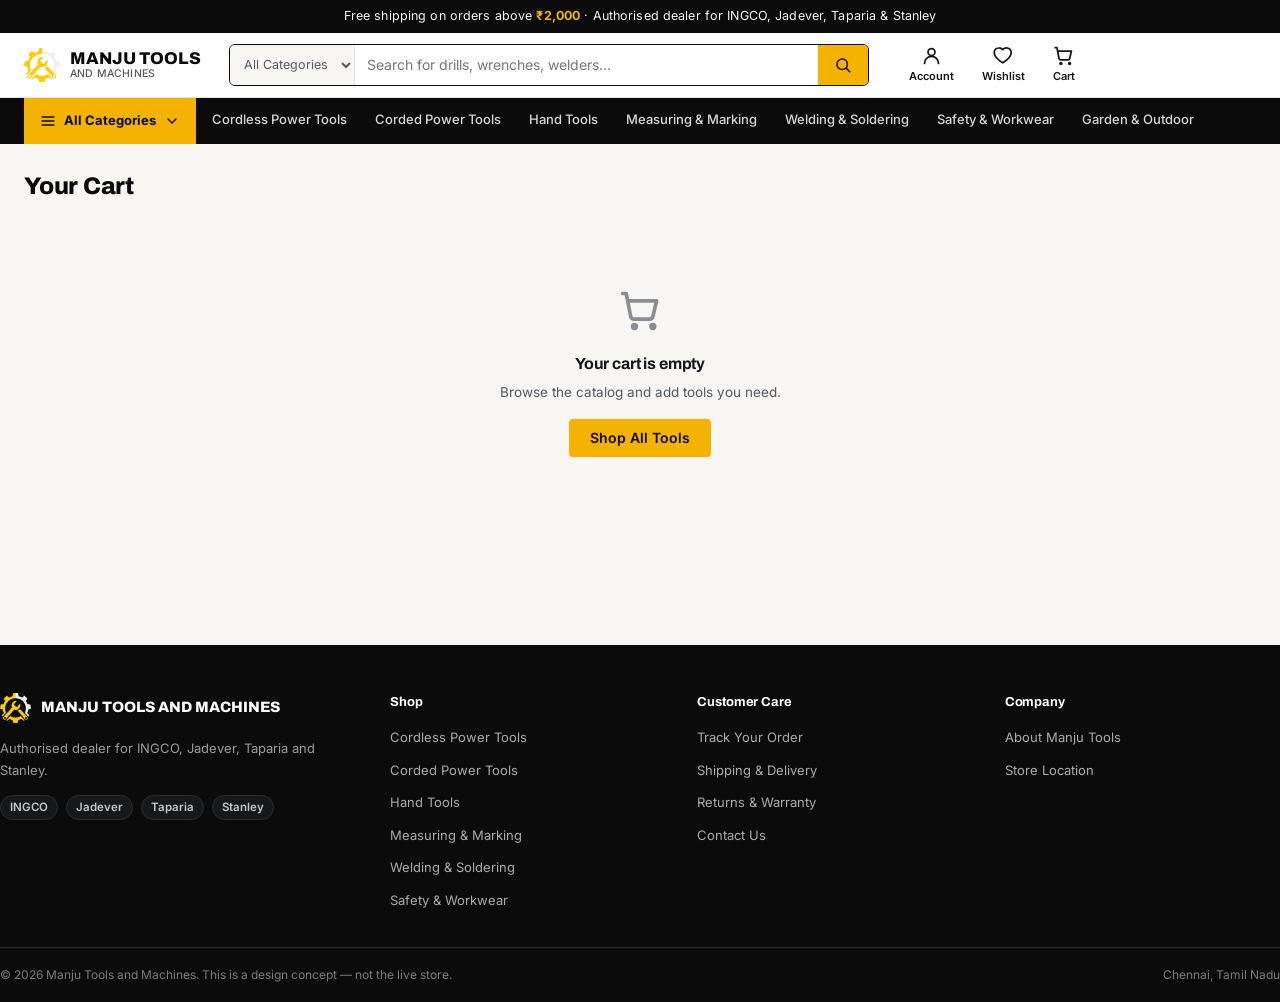
==== cart.html @ b1746fc3 "Manju Tools concept site" ====
<!DOCTYPE html>
<html lang="en">
<head>
<meta charset="UTF-8">
<meta name="viewport" content="width=device-width, initial-scale=1.0">
<title>Your Cart — Manju Tools and Machines</title>
<link rel="preconnect" href="https://fonts.googleapis.com">
<link href="https://fonts.googleapis.com/css2?family=Archivo:wght@600;700;800&family=Inter:wght@400;500;600;700&display=swap" rel="stylesheet">
<link rel="stylesheet" href="css/base.css">
<link rel="stylesheet" href="css/layout.css">
<link rel="stylesheet" href="css/components.css">
</head>
<body>

<a href="#main" class="skip-link">Skip to content</a>

<div class="announce">Free shipping on orders above <strong>₹2,000</strong> · Authorised dealer for INGCO, Jadever, Taparia &amp; Stanley</div>

<header class="site-header">
  <div class="container header-row">
    <button class="nav-toggle" id="navToggle" aria-label="Open menu"><svg viewBox="0 0 24 24" fill="none" stroke="currentColor" stroke-width="2" stroke-linecap="round" stroke-linejoin="round" width="22" height="22"><path d="M3 6h18M3 12h18M3 18h18"/></svg></button>
    <a href="index.html" class="logo">
      <img src="images/logo-mark.png" alt="Manju Tools and Machines">
      <span class="logo-text">MANJU TOOLS<span>AND MACHINES</span></span>
    </a>
    <form class="search-form" id="siteSearchForm" role="search">
      <select class="search-select" aria-label="Search category"><option>All Categories</option></select>
      <input type="text" class="search-input" placeholder="Search for drills, wrenches, welders…" aria-label="Search products">
      <button type="submit" class="search-submit" aria-label="Search"><svg viewBox="0 0 24 24" fill="none" stroke="currentColor" stroke-width="2" stroke-linecap="round" stroke-linejoin="round" width="18" height="18"><circle cx="11" cy="11" r="7"/><path d="M21 21l-4.3-4.3"/></svg></button>
    </form>
    <div class="header-actions">
      <a href="#" class="header-action">
        <svg viewBox="0 0 24 24" fill="none" stroke="currentColor" stroke-width="2" stroke-linecap="round" stroke-linejoin="round"><circle cx="12" cy="8" r="4"/><path d="M4 21c0-4.4 3.6-8 8-8s8 3.6 8 8"/></svg>
        <span class="hide-mobile">Account</span>
      </a>
      <a href="wishlist.html" class="header-action">
        <span class="count-badge" data-wishlist-count>0</span>
        <svg viewBox="0 0 24 24" fill="none" stroke="currentColor" stroke-width="2" stroke-linecap="round" stroke-linejoin="round"><path d="M20.8 8.6c0-3-2.4-5.4-5.4-5.4-1.7 0-3.2.8-4.2 2.1A5.4 5.4 0 0 0 6.8 3.2c-3 0-5.4 2.4-5.4 5.4 0 6 8.9 11.2 9.8 11.7.9-.5 9.6-5.7 9.6-11.7Z"/></svg>
        <span class="hide-mobile">Wishlist</span>
      </a>
      <a href="cart.html" class="header-action">
        <span class="count-badge" data-cart-count>0</span>
        <svg viewBox="0 0 24 24" fill="none" stroke="currentColor" stroke-width="2" stroke-linecap="round" stroke-linejoin="round"><circle cx="9" cy="21" r="1"/><circle cx="19" cy="21" r="1"/><path d="M2.5 3h2l2.4 12.4a2 2 0 0 0 2 1.6h8.2a2 2 0 0 0 2-1.6L21 7H6"/></svg>
        <span class="hide-mobile">Cart</span>
      </a>
    </div>
  </div>
</header>

<nav class="category-bar">
  <div class="container category-bar-inner" style="position:relative;">
    <a href="category.html" class="all-cats-trigger" id="allCatsTrigger">
      <svg viewBox="0 0 24 24" fill="none" stroke="currentColor" stroke-width="2" stroke-linecap="round" stroke-linejoin="round" width="16" height="16"><path d="M3 6h18M3 12h18M3 18h18"/></svg> All Categories <svg viewBox="0 0 24 24" fill="none" stroke="currentColor" stroke-width="2" stroke-linecap="round" stroke-linejoin="round" width="14" height="14"><path d="M6 9l6 6 6-6"/></svg>
    </a>
    <div id="categoryBarLinks" style="display:flex;height:100%;"></div>
    <div class="mega-menu" id="megaMenu"></div>
  </div>
</nav>

<div class="mobile-drawer" id="mobileDrawer">
  <div class="mobile-drawer-backdrop"></div>
  <div class="mobile-drawer-panel">
    <div class="mobile-drawer-head">
      <span>Browse Categories</span>
      <button id="mobileDrawerClose" aria-label="Close menu">✕</button>
    </div>
    <div id="mobileDrawerBody"></div>
  </div>
</div>

<main id="main">
  <div class="container" style="padding-top:24px;padding-bottom:60px;">
    <h1 style="font-size:24px;font-weight:800;margin-bottom:20px;">Your Cart</h1>

    <div id="cartEmptyState" class="empty-state" style="display:none;">
      <svg viewBox="0 0 24 24" fill="none" stroke="currentColor" stroke-width="2" stroke-linecap="round" stroke-linejoin="round"><circle cx="9" cy="21" r="1"/><circle cx="19" cy="21" r="1"/><path d="M2.5 3h2l2.4 12.4a2 2 0 0 0 2 1.6h8.2a2 2 0 0 0 2-1.6L21 7H6"/></svg>
      <h3>Your cart is empty</h3>
      <p>Browse the catalog and add tools you need.</p>
      <a href="category.html" class="btn btn--primary" style="margin-top:16px;">Shop All Tools</a>
    </div>

    <div class="cart-layout" id="cartLayout" style="display:none;">
      <div>
        <div id="cartLines"></div>
      </div>
      <div class="summary-card">
        <h3 style="font-size:15px;margin-bottom:14px;">Order Summary</h3>
        <div class="summary-row"><span id="summaryCount">0 items</span><span class="nums" id="summarySubtotal">₹0</span></div>
        <div class="summary-row"><span>Delivery</span><span id="summaryDelivery">Free</span></div>
        <div class="summary-row total"><span>Total</span><span class="nums" id="summaryTotal">₹0</span></div>
        <button class="btn btn--primary btn--full btn--lg" style="margin-top:16px;" id="checkoutBtn">Proceed to Checkout</button>
        <p style="font-size:11.5px;color:var(--text-faint);margin-top:10px;text-align:center;">This is a concept demo — checkout is not connected to payment.</p>
      </div>
    </div>
  </div>
</main>

<footer class="site-footer">
  <div class="container footer-top">
    <div>
      <div class="footer-brand-mark">
        <img src="images/logo-mark.png" alt="">
        <span>MANJU TOOLS AND MACHINES</span>
      </div>
      <p class="footer-desc">Authorised dealer for INGCO, Jadever, Taparia and Stanley.</p>
      <div class="footer-brands">
        <span class="chip">INGCO</span><span class="chip">Jadever</span><span class="chip">Taparia</span><span class="chip">Stanley</span>
      </div>
    </div>
    <div class="footer-col"><h4>Shop</h4><ul id="footerCatList"></ul></div>
    <div class="footer-col"><h4>Customer Care</h4><ul>
      <li><a href="#">Track Your Order</a></li><li><a href="#">Shipping &amp; Delivery</a></li>
      <li><a href="#">Returns &amp; Warranty</a></li><li><a href="#">Contact Us</a></li>
    </ul></div>
    <div class="footer-col"><h4>Company</h4><ul>
      <li><a href="#">About Manju Tools</a></li><li><a href="#">Store Location</a></li>
    </ul></div>
  </div>
  <div class="container footer-bottom">
    <span>© 2026 Manju Tools and Machines. This is a design concept — not the live store.</span>
    <span>Chennai, Tamil Nadu</span>
  </div>
</footer>

<script src="js/data.js"></script>
<script src="js/icons.js"></script>
<script src="js/store.js"></script>
<script src="js/ui.js"></script>
<script>
(function () {
  function cartLineHTML(item) {
    const p = item.product;
    return `
    <div class="cart-line" data-line-id="${p.id}">
      <div class="cart-line-media">${productIcon(p)}</div>
      <div>
        <div class="cart-line-brand">${getBrand(p.brand).name}</div>
        <a href="product.html?id=${p.id}" class="cart-line-name">${p.name}</a>
        <div class="qty-stepper" style="margin-top:6px;">
          <button type="button" data-qty-minus="${p.id}" aria-label="Decrease quantity">−</button>
          <input type="text" value="${item.qty}" data-qty-input="${p.id}" inputmode="numeric" aria-label="Quantity">
          <button type="button" data-qty-plus="${p.id}" aria-label="Increase quantity">+</button>
        </div>
        <button class="cart-line-remove" data-remove="${p.id}">Remove</button>
      </div>
      <div>
        <div class="cart-line-price nums">${formatINR(p.price * item.qty)}</div>
        <div class="cart-line-unit nums">${formatINR(p.price)} each</div>
      </div>
    </div>`;
  }

  function render() {
    const items = Store.cartItems();
    const emptyState = document.getElementById("cartEmptyState");
    const layout = document.getElementById("cartLayout");

    if (!items.length) {
      emptyState.style.display = "block";
      layout.style.display = "none";
      return;
    }
    emptyState.style.display = "none";
    layout.style.display = "grid";

    document.getElementById("cartLines").innerHTML = items.map(cartLineHTML).join("");

    const subtotal = Store.cartTotal();
    const count = Store.cartCount();
    document.getElementById("summaryCount").textContent = `${count} item${count === 1 ? "" : "s"}`;
    document.getElementById("summarySubtotal").textContent = formatINR(subtotal);
    document.getElementById("summaryDelivery").textContent = subtotal >= 2000 ? "Free" : formatINR(99);
    document.getElementById("summaryTotal").textContent = formatINR(subtotal + (subtotal >= 2000 ? 0 : 99));

    bindLineEvents();
  }

  function bindLineEvents() {
    document.querySelectorAll("[data-qty-minus]").forEach(btn => {
      btn.addEventListener("click", () => {
        const id = btn.dataset.qtyMinus;
        const item = Store.cartItems().find(i => i.product.id === id);
        if (item) Store.setQty(id, Math.max(1, item.qty - 1));
      });
    });
    document.querySelectorAll("[data-qty-plus]").forEach(btn => {
      btn.addEventListener("click", () => {
        const id = btn.dataset.qtyPlus;
        const item = Store.cartItems().find(i => i.product.id === id);
        if (item) Store.setQty(id, item.qty + 1);
      });
    });
    document.querySelectorAll("[data-qty-input]").forEach(input => {
      input.addEventListener("change", () => {
        const id = input.dataset.qtyInput;
        const val = Math.max(1, parseInt(input.value) || 1);
        Store.setQty(id, val);
      });
    });
    document.querySelectorAll("[data-remove]").forEach(btn => {
      btn.addEventListener("click", () => Store.removeFromCart(btn.dataset.remove));
    });
  }

  document.getElementById("checkoutBtn").addEventListener("click", () => {
    Toast.show("This is a concept demo — checkout isn't connected yet.");
  });

  Store.onChange(render);
  render();
})();
</script>

</body>
</html>
---- css/base.css ----
/* =========================================================
   Manju Tools and Machines — Design Tokens & Base
   ========================================================= */

:root {
  /* Brand palette — drawn from the Manju Tools gear+wrench mark */
  --gold: #F5B301;
  --gold-dark: #C98E00;
  --ink: #0B0B0C;
  --panel: #17181A;
  --panel-2: #202124;
  --paper: #F7F6F3;
  --white: #FFFFFF;
  --line: #E4E2DC;
  --line-dark: #2C2D30;

  --text: #15161A;
  --text-soft: #55585F;
  --text-faint: #8A8D93;

  --green: #1E8E3E;
  --green-bg: #E7F5EA;
  --red: #C4342B;
  --red-bg: #FBEAE8;

  --radius-sm: 4px;
  --radius: 6px;
  --radius-lg: 10px;

  --shadow-card: 0 1px 2px rgba(11,11,12,0.06), 0 1px 1px rgba(11,11,12,0.04);
  --shadow-buybox: 0 4px 18px rgba(11,11,12,0.12);
  --shadow-pop: 0 12px 32px rgba(11,11,12,0.18);

  --font-display: 'Archivo', system-ui, sans-serif;
  --font-body: 'Inter', system-ui, sans-serif;

  --header-h: 64px;
}

* { box-sizing: border-box; }
html { scroll-behavior: smooth; -webkit-text-size-adjust: 100%; }
body {
  margin: 0;
  font-family: var(--font-body);
  color: var(--text);
  background: var(--paper);
  font-size: 15px;
  line-height: 1.5;
  -webkit-font-smoothing: antialiased;
}
h1, h2, h3, h4 {
  font-family: var(--font-display);
  margin: 0;
  color: var(--ink);
  letter-spacing: -0.01em;
}
p { margin: 0; }
a { color: inherit; text-decoration: none; }
img { max-width: 100%; display: block; }
button { font-family: inherit; cursor: pointer; }
input, select { font-family: inherit; }
ul { margin: 0; padding: 0; list-style: none; }

:focus-visible {
  outline: 2px solid var(--gold-dark);
  outline-offset: 2px;
}

@media (prefers-reduced-motion: reduce) {
  * { animation-duration: 0.001ms !important; transition-duration: 0.001ms !important; }
}

.container {
  max-width: 1280px;
  margin: 0 auto;
  padding: 0 24px;
}

.nums { font-variant-numeric: tabular-nums; }

/* ---------- Buttons ---------- */
.btn {
  display: inline-flex;
  align-items: center;
  justify-content: center;
  gap: 8px;
  padding: 11px 20px;
  border-radius: var(--radius-sm);
  border: 1px solid transparent;
  font-size: 14px;
  font-weight: 600;
  line-height: 1;
  transition: background 0.15s ease, border-color 0.15s ease, color 0.15s ease, transform 0.06s ease;
  white-space: nowrap;
}
.btn:active { transform: translateY(1px); }
.btn--primary {
  background: var(--gold);
  color: var(--ink);
}
.btn--primary:hover { background: #FFC121; }
.btn--dark {
  background: var(--ink);
  color: var(--white);
}
.btn--dark:hover { background: #232326; }
.btn--outline {
  background: transparent;
  border-color: var(--line);
  color: var(--text);
}
.btn--outline:hover { border-color: var(--ink); }
.btn--full { width: 100%; }
.btn--lg { padding: 13px 22px; font-size: 15px; }
.btn--sm { padding: 7px 14px; font-size: 13px; }
.btn:disabled { opacity: 0.45; cursor: not-allowed; }
.btn:disabled:active { transform: none; }

/* ---------- Badges / chips ---------- */
.chip {
  display: inline-flex;
  align-items: center;
  gap: 5px;
  padding: 3px 9px;
  border-radius: 100px;
  font-size: 11.5px;
  font-weight: 600;
  background: var(--paper);
  border: 1px solid var(--line);
  color: var(--text-soft);
}
.badge {
  display: inline-block;
  padding: 3px 8px;
  border-radius: var(--radius-sm);
  font-size: 11px;
  font-weight: 700;
  background: var(--ink);
  color: var(--gold);
}
.badge--gold { background: var(--gold); color: var(--ink); }
.stock-dot {
  width: 7px; height: 7px; border-radius: 50%;
  background: var(--green);
  display: inline-block;
}

/* ---------- Toast ---------- */
.toast {
  position: fixed;
  left: 50%;
  bottom: 28px;
  transform: translate(-50%, 16px);
  background: var(--ink);
  color: var(--white);
  padding: 12px 20px;
  border-radius: var(--radius);
  font-size: 13.5px;
  font-weight: 500;
  opacity: 0;
  pointer-events: none;
  transition: opacity 0.2s ease, transform 0.2s ease;
  z-index: 900;
  box-shadow: var(--shadow-pop);
  max-width: min(90vw, 360px);
  text-align: center;
}
.toast--visible {
  opacity: 1;
  transform: translate(-50%, 0);
}

/* ---------- Skip link ---------- */
.skip-link {
  position: absolute;
  left: -9999px;
  top: 0;
  background: var(--gold);
  color: var(--ink);
  padding: 10px 16px;
  z-index: 2000;
  font-weight: 600;
  border-radius: 0 0 var(--radius) 0;
}
.skip-link:focus { left: 0; }
---- css/layout.css ----
/* =========================================================
   Manju Tools and Machines — Header / Nav / Footer
   ========================================================= */

/* ---------- Announcement bar ---------- */
.announce {
  background: var(--ink);
  color: var(--paper);
  font-size: 12.5px;
  text-align: center;
  padding: 7px 16px;
  letter-spacing: 0.01em;
}
.announce strong { color: var(--gold); }

/* ---------- Header ---------- */
.site-header {
  position: sticky;
  top: 0;
  z-index: 500;
  background: var(--white);
  border-bottom: 1px solid var(--line);
}
.header-row {
  display: flex;
  align-items: center;
  gap: 28px;
  height: var(--header-h);
}
.logo {
  display: flex;
  align-items: center;
  gap: 10px;
  flex-shrink: 0;
}
.logo img { height: 34px; width: auto; }
.logo-text {
  font-family: var(--font-display);
  font-weight: 800;
  font-size: 17px;
  line-height: 1.1;
  color: var(--ink);
}
.logo-text span {
  display: block;
  font-family: var(--font-body);
  font-weight: 500;
  font-size: 10.5px;
  color: var(--text-soft);
  letter-spacing: 0.02em;
}

.nav-toggle {
  display: none;
  background: none;
  border: none;
  padding: 8px;
  color: var(--ink);
}

/* Search */
.search-form {
  flex: 1 1 auto;
  max-width: 640px;
  display: flex;
  align-items: stretch;
  height: 42px;
  border: 1.5px solid var(--ink);
  border-radius: var(--radius);
  overflow: hidden;
}
.search-select {
  border: none;
  background: var(--paper);
  border-right: 1px solid var(--line);
  padding: 0 10px;
  font-size: 12.5px;
  color: var(--text-soft);
  max-width: 130px;
}
.search-input {
  flex: 1;
  border: none;
  padding: 0 12px;
  font-size: 14px;
  min-width: 0;
}
.search-input:focus { outline: none; }
.search-submit {
  border: none;
  background: var(--gold);
  padding: 0 16px;
  color: var(--ink);
  display: flex;
  align-items: center;
  justify-content: center;
  transition: background 0.15s ease;
}
.search-submit:hover { background: #FFC121; }

/* Header actions */
.header-actions {
  display: flex;
  align-items: center;
  gap: 4px;
  flex-shrink: 0;
}
.header-action {
  position: relative;
  display: flex;
  flex-direction: column;
  align-items: center;
  gap: 2px;
  padding: 8px 12px;
  border-radius: var(--radius-sm);
  color: var(--text);
  font-size: 11px;
  font-weight: 600;
  transition: background 0.12s ease;
}
.header-action:hover { background: var(--paper); }
.header-action svg { width: 21px; height: 21px; }
.count-badge {
  position: absolute;
  top: 2px;
  right: 4px;
  background: var(--gold);
  color: var(--ink);
  font-size: 10px;
  font-weight: 700;
  min-width: 16px;
  height: 16px;
  border-radius: 50%;
  display: none;
  align-items: center;
  justify-content: center;
  padding: 0 3px;
  border: 1.5px solid var(--white);
}

/* ---------- Category nav bar ---------- */
.category-bar {
  background: var(--ink);
  position: relative;
  z-index: 400;
}
.category-bar-inner {
  display: flex;
  align-items: center;
  gap: 2px;
  height: 46px;
  overflow-x: auto;
  scrollbar-width: none;
}
.category-bar-inner::-webkit-scrollbar { display: none; }

.all-cats-trigger {
  display: flex;
  align-items: center;
  gap: 8px;
  background: var(--gold);
  color: var(--ink);
  height: 100%;
  padding: 0 16px;
  font-weight: 700;
  font-size: 13px;
  flex-shrink: 0;
  white-space: nowrap;
}
.all-cats-trigger svg { width: 16px; height: 16px; }

.cat-link {
  color: #D8D8D9;
  font-size: 13px;
  font-weight: 500;
  padding: 0 14px;
  height: 100%;
  display: flex;
  align-items: center;
  white-space: nowrap;
  flex-shrink: 0;
  transition: color 0.12s ease;
  border-bottom: 2px solid transparent;
}
.cat-link:hover { color: var(--white); }
.cat-link.active { color: var(--gold); border-bottom-color: var(--gold); }

/* Mega menu */
.mega-menu {
  position: absolute;
  top: 100%;
  left: 0;
  right: 0;
  background: var(--white);
  border-bottom: 1px solid var(--line);
  box-shadow: var(--shadow-pop);
  display: none;
  z-index: 450;
}
.mega-menu.open { display: block; }
.mega-menu-inner {
  max-width: 1280px;
  margin: 0 auto;
  padding: 28px 24px;
  display: grid;
  grid-template-columns: repeat(4, 1fr);
  gap: 28px 24px;
}
.mega-col-title {
  font-family: var(--font-display);
  font-weight: 700;
  font-size: 13.5px;
  color: var(--ink);
  margin-bottom: 10px;
  padding-bottom: 8px;
  border-bottom: 1px solid var(--line);
}
.mega-col ul { display: flex; flex-direction: column; gap: 7px; }
.mega-col a {
  font-size: 13px;
  color: var(--text-soft);
  transition: color 0.12s ease;
}
.mega-col a:hover { color: var(--gold-dark); }

/* Mobile drawer menu (reuses mega-menu content in stacked form) */
.mobile-drawer {
  position: fixed;
  inset: 0;
  z-index: 900;
  display: none;
}
.mobile-drawer.open { display: block; }
.mobile-drawer-backdrop {
  position: absolute;
  inset: 0;
  background: rgba(11,11,12,0.5);
}
.mobile-drawer-panel {
  position: absolute;
  top: 0; left: 0; bottom: 0;
  width: min(320px, 86vw);
  background: var(--white);
  overflow-y: auto;
  padding-bottom: 40px;
}
.mobile-drawer-head {
  background: var(--ink);
  color: var(--gold);
  padding: 16px 18px;
  font-weight: 700;
  display: flex;
  justify-content: space-between;
  align-items: center;
}
.mobile-drawer-head button { background: none; border: none; color: var(--white); }
.mobile-cat-group { border-bottom: 1px solid var(--line); }
.mobile-cat-title {
  padding: 14px 18px;
  font-weight: 700;
  font-size: 14px;
  display: flex;
  justify-content: space-between;
  align-items: center;
}
.mobile-cat-sub {
  padding: 0 18px 12px 18px;
  display: flex;
  flex-direction: column;
  gap: 9px;
}
.mobile-cat-sub a { font-size: 13.5px; color: var(--text-soft); }

/* ---------- Breadcrumb ---------- */
.breadcrumb {
  display: flex;
  flex-wrap: wrap;
  align-items: center;
  gap: 6px;
  font-size: 12.5px;
  color: var(--text-faint);
  padding: 14px 0;
}
.breadcrumb a { color: var(--text-soft); }
.breadcrumb a:hover { color: var(--gold-dark); }

/* ---------- Footer ---------- */
.site-footer {
  background: var(--ink);
  color: #C7C7C9;
  margin-top: 64px;
}
.footer-top {
  padding: 48px 0 36px;
  display: grid;
  grid-template-columns: 1.3fr repeat(3, 1fr);
  gap: 32px;
}
.footer-brand-mark {
  display: flex;
  align-items: center;
  gap: 10px;
  margin-bottom: 14px;
}
.footer-brand-mark img { height: 30px; }
.footer-brand-mark span {
  font-family: var(--font-display);
  font-weight: 800;
  color: var(--white);
  font-size: 15px;
}
.footer-desc { font-size: 13px; line-height: 1.7; color: #9C9C9F; max-width: 320px; }
.footer-col h4 {
  color: var(--white);
  font-size: 13px;
  margin-bottom: 14px;
  font-weight: 700;
}
.footer-col ul { display: flex; flex-direction: column; gap: 10px; }
.footer-col a { font-size: 13px; color: #ABABAE; transition: color 0.12s ease; }
.footer-col a:hover { color: var(--gold); }
.footer-brands {
  display: flex;
  flex-wrap: wrap;
  gap: 8px;
  margin-top: 14px;
}
.footer-brands .chip { background: var(--panel); border-color: var(--line-dark); color: #C7C7C9; }
.footer-bottom {
  border-top: 1px solid var(--line-dark);
  padding: 18px 0;
  display: flex;
  justify-content: space-between;
  align-items: center;
  font-size: 12px;
  color: #7B7B7E;
  flex-wrap: wrap;
  gap: 10px;
}

/* ---------- Responsive ---------- */
@media (max-width: 980px) {
  .mega-menu { display: none !important; }
  .search-select { display: none; }
  .footer-top { grid-template-columns: 1fr 1fr; }
}
@media (max-width: 760px) {
  :root { --header-h: 56px; }
  .announce { font-size: 11.5px; padding: 6px 12px; }
  .header-row { gap: 12px; }
  .nav-toggle { display: flex; }
  .logo img { height: 28px; }
  .logo-text { font-size: 14px; }
  .logo-text span { font-size: 9px; }
  .search-form { order: 3; flex-basis: 100%; margin: 8px 0 10px; height: 40px; }
  .header-row { flex-wrap: wrap; height: auto; padding: 10px 0; }
  .header-action span.hide-mobile { display: none; }
  .category-bar { display: none; }
  .footer-top { grid-template-columns: 1fr; padding: 36px 0 24px; gap: 28px; }
  .container { padding: 0 16px; }
}
---- css/components.css ----
/* =========================================================
   Manju Tools and Machines — Components
   ========================================================= */

/* ---------- Section heading ---------- */
.section {
  padding: 44px 0;
}
.section-head {
  display: flex;
  justify-content: space-between;
  align-items: flex-end;
  margin-bottom: 20px;
  gap: 16px;
}
.section-head h2 {
  font-size: 22px;
  font-weight: 800;
}
.section-head .section-sub {
  font-size: 13.5px;
  color: var(--text-soft);
  margin-top: 4px;
}
.section-link {
  font-size: 13px;
  font-weight: 600;
  color: var(--gold-dark);
  flex-shrink: 0;
}

/* ---------- Hero ---------- */
.hero {
  background: var(--ink);
  color: var(--white);
  position: relative;
  overflow: hidden;
}
.hero-inner {
  display: grid;
  grid-template-columns: 1.1fr 0.9fr;
  align-items: center;
  gap: 40px;
  padding: 56px 24px;
  position: relative;
  z-index: 2;
}
.hero-eyebrow-row {
  display: flex;
  gap: 8px;
  margin-bottom: 18px;
}
.hero h1 {
  font-size: 42px;
  font-weight: 800;
  line-height: 1.08;
  letter-spacing: -0.015em;
  color: var(--white);
  max-width: 560px;
}
.hero h1 em {
  font-style: normal;
  color: var(--gold);
}
.hero p.lead {
  margin-top: 16px;
  font-size: 15.5px;
  color: #C7C7C9;
  max-width: 460px;
  line-height: 1.6;
}
.hero-cta-row {
  display: flex;
  gap: 12px;
  margin-top: 28px;
}
.hero-stats {
  display: flex;
  gap: 28px;
  margin-top: 36px;
  padding-top: 24px;
  border-top: 1px solid var(--line-dark);
  max-width: 460px;
}
.hero-stat b {
  display: block;
  font-family: var(--font-display);
  font-size: 22px;
  color: var(--gold);
}
.hero-stat span { font-size: 12px; color: #9C9C9F; }

.hero-art {
  position: relative;
  display: flex;
  align-items: center;
  justify-content: center;
}
.hero-art-plate {
  width: 100%;
  aspect-ratio: 1 / 0.9;
  background: var(--panel);
  border: 1px solid var(--line-dark);
  border-radius: var(--radius-lg);
  display: flex;
  align-items: center;
  justify-content: center;
  position: relative;
}
.hero-art-plate img { width: 62%; filter: drop-shadow(0 20px 30px rgba(0,0,0,0.5)); }
.hero-art-ring {
  position: absolute;
  inset: 14px;
  border: 1px dashed var(--line-dark);
  border-radius: calc(var(--radius-lg) - 4px);
}

/* ---------- Brand strip ---------- */
.brand-strip {
  background: var(--white);
  border-bottom: 1px solid var(--line);
  border-top: 1px solid var(--line);
}
.brand-strip-inner {
  display: flex;
  align-items: center;
  justify-content: space-between;
  padding: 18px 0;
  gap: 20px;
  flex-wrap: wrap;
}
.brand-strip-label {
  font-size: 12px;
  font-weight: 700;
  color: var(--text-faint);
  flex-shrink: 0;
}
.brand-pill {
  padding: 8px 18px;
  border: 1px solid var(--line);
  border-radius: 100px;
  font-family: var(--font-display);
  font-weight: 800;
  font-size: 14px;
  color: var(--text);
  transition: border-color 0.12s ease, color 0.12s ease;
}
.brand-pill:hover { border-color: var(--gold-dark); color: var(--gold-dark); }

/* ---------- Category grid ---------- */
.cat-grid {
  display: grid;
  grid-template-columns: repeat(4, 1fr);
  gap: 14px;
}
.cat-card {
  background: var(--white);
  border: 1px solid var(--line);
  border-radius: var(--radius);
  padding: 20px 18px;
  display: flex;
  align-items: center;
  gap: 14px;
  transition: border-color 0.15s ease, transform 0.1s ease;
}
.cat-card:hover { border-color: var(--gold-dark); transform: translateY(-2px); }
.cat-card-icon {
  width: 46px;
  height: 46px;
  border-radius: var(--radius-sm);
  background: var(--paper);
  display: flex;
  align-items: center;
  justify-content: center;
  flex-shrink: 0;
  color: var(--ink);
}
.cat-card-icon svg { width: 24px; height: 24px; }
.cat-card-name { font-weight: 700; font-size: 13.5px; }
.cat-card-count { font-size: 11.5px; color: var(--text-faint); margin-top: 2px; }

/* ---------- Product card ---------- */
.product-grid {
  display: grid;
  grid-template-columns: repeat(4, 1fr);
  gap: 16px;
}
.product-card {
  background: var(--white);
  border: 1px solid var(--line);
  border-radius: var(--radius);
  overflow: hidden;
  display: flex;
  flex-direction: column;
  position: relative;
  transition: box-shadow 0.15s ease, border-color 0.15s ease;
}
.product-card:hover { box-shadow: var(--shadow-card); border-color: #D8D6CE; }
.product-card-media {
  aspect-ratio: 1 / 1;
  background: var(--paper);
  position: relative;
  display: flex;
  align-items: center;
  justify-content: center;
  padding: 18px;
}
.product-card-media svg { width: 58%; height: 58%; color: var(--ink); opacity: 0.85; }
.product-card-badge {
  position: absolute;
  top: 10px;
  left: 10px;
}
.wishlist-btn {
  position: absolute;
  top: 8px;
  right: 8px;
  width: 32px;
  height: 32px;
  border-radius: 50%;
  background: var(--white);
  border: 1px solid var(--line);
  display: flex;
  align-items: center;
  justify-content: center;
  color: var(--text-soft);
  transition: color 0.12s ease, border-color 0.12s ease;
  z-index: 2;
}
.wishlist-btn svg { width: 16px; height: 16px; }
.wishlist-btn:hover { border-color: var(--red); color: var(--red); }
.wishlist-btn.active { color: var(--red); border-color: var(--red); }
.wishlist-btn.active svg { fill: var(--red); }

.product-card-body {
  padding: 13px 14px 15px;
  display: flex;
  flex-direction: column;
  gap: 6px;
  flex: 1;
}
.product-card-brand {
  font-size: 11px;
  font-weight: 700;
  color: var(--text-faint);
  text-transform: uppercase;
  letter-spacing: 0.03em;
}
.product-card-name {
  font-size: 13.5px;
  font-weight: 600;
  color: var(--text);
  line-height: 1.4;
  display: -webkit-box;
  -webkit-line-clamp: 2;
  -webkit-box-orient: vertical;
  overflow: hidden;
  min-height: 37px;
}
.product-card-specs {
  display: flex;
  flex-wrap: wrap;
  gap: 5px;
  margin: 2px 0 2px;
}
.spec-chip {
  font-size: 10.5px;
  padding: 2px 7px;
  background: var(--paper);
  border-radius: 3px;
  color: var(--text-soft);
  font-weight: 500;
}
.product-card-rating {
  display: flex;
  align-items: center;
  gap: 5px;
  font-size: 12px;
  color: var(--text-soft);
}
.rating-pill {
  background: var(--green);
  color: var(--white);
  font-size: 11px;
  font-weight: 700;
  padding: 1px 6px;
  border-radius: 3px;
  display: inline-flex;
  align-items: center;
  gap: 2px;
}
.product-card-price-row {
  display: flex;
  align-items: baseline;
  gap: 7px;
  margin-top: 2px;
}
.price-now { font-family: var(--font-display); font-weight: 800; font-size: 17px; color: var(--ink); }
.price-mrp { font-size: 12.5px; color: var(--text-faint); text-decoration: line-through; }
.price-off { font-size: 12px; color: var(--green); font-weight: 700; }
.product-card-actions { margin-top: 8px; }

/* ---------- Rail (horizontal scroll) ---------- */
.rail {
  display: flex;
  gap: 16px;
  overflow-x: auto;
  padding-bottom: 6px;
  scroll-snap-type: x proximity;
}
.rail::-webkit-scrollbar { height: 6px; }
.rail::-webkit-scrollbar-thumb { background: var(--line); border-radius: 4px; }
.rail .product-card { min-width: 230px; max-width: 230px; scroll-snap-align: start; }

/* ---------- Promo banners (combo / hot deal) ---------- */
.promo-row {
  display: grid;
  grid-template-columns: 1fr 1fr;
  gap: 16px;
}
.promo-banner {
  border-radius: var(--radius);
  padding: 28px;
  display: flex;
  flex-direction: column;
  justify-content: center;
  gap: 8px;
  min-height: 150px;
  position: relative;
  overflow: hidden;
}
.promo-banner--gold { background: var(--gold); color: var(--ink); }
.promo-banner--dark { background: var(--ink); color: var(--white); }
.promo-banner h3 { font-size: 20px; font-weight: 800; }
.promo-banner p { font-size: 13px; opacity: 0.85; max-width: 320px; }
.promo-banner .btn { margin-top: 10px; align-self: flex-start; }

/* ---------- Trust strip ---------- */
.trust-strip {
  display: grid;
  grid-template-columns: repeat(4, 1fr);
  gap: 16px;
  padding: 28px 0;
  border-top: 1px solid var(--line);
}
.trust-item { display: flex; gap: 12px; align-items: flex-start; }
.trust-item svg { width: 26px; height: 26px; color: var(--gold-dark); flex-shrink: 0; }
.trust-item b { display: block; font-size: 13.5px; margin-bottom: 2px; }
.trust-item span { font-size: 12px; color: var(--text-soft); }

/* ---------- Layout: sidebar + grid (category page) ---------- */
.shop-layout {
  display: grid;
  grid-template-columns: 250px 1fr;
  gap: 28px;
  align-items: start;
}
.filter-panel {
  background: var(--white);
  border: 1px solid var(--line);
  border-radius: var(--radius);
  position: sticky;
  top: calc(var(--header-h) + 12px);
}
.filter-group {
  padding: 16px 16px;
  border-bottom: 1px solid var(--line);
}
.filter-group:last-child { border-bottom: none; }
.filter-group h4 {
  font-size: 12.5px;
  font-weight: 700;
  margin-bottom: 12px;
  display: flex;
  justify-content: space-between;
  align-items: center;
}
.filter-option {
  display: flex;
  align-items: center;
  gap: 9px;
  font-size: 13px;
  color: var(--text-soft);
  padding: 5px 0;
  cursor: pointer;
}
.filter-option input { accent-color: var(--gold-dark); width: 15px; height: 15px; }
.filter-option .count { color: var(--text-faint); margin-left: auto; font-size: 11.5px; }
.price-range-row {
  display: flex;
  align-items: center;
  gap: 8px;
}
.price-range-row input {
  width: 100%;
  padding: 7px 8px;
  border: 1px solid var(--line);
  border-radius: var(--radius-sm);
  font-size: 12.5px;
}
.clear-filters {
  font-size: 12px;
  color: var(--gold-dark);
  font-weight: 600;
}

.shop-toolbar {
  display: flex;
  justify-content: space-between;
  align-items: center;
  margin-bottom: 16px;
  flex-wrap: wrap;
  gap: 10px;
}
.shop-toolbar .count-label { font-size: 13px; color: var(--text-soft); }
.sort-select {
  padding: 8px 10px;
  border: 1px solid var(--line);
  border-radius: var(--radius-sm);
  font-size: 13px;
  background: var(--white);
}
.active-filter-chips {
  display: flex;
  flex-wrap: wrap;
  gap: 6px;
  margin-bottom: 14px;
}
.active-filter-chip {
  display: inline-flex;
  align-items: center;
  gap: 6px;
  background: var(--ink);
  color: var(--white);
  padding: 5px 10px;
  border-radius: 100px;
  font-size: 12px;
}
.active-filter-chip button { background: none; border: none; color: var(--gold); display: flex; }

.empty-state {
  text-align: center;
  padding: 64px 20px;
  color: var(--text-soft);
}
.empty-state svg { width: 44px; height: 44px; color: var(--text-faint); margin-bottom: 14px; }
.empty-state h3 { font-size: 16px; margin-bottom: 6px; color: var(--text); }
.empty-state p { font-size: 13.5px; }

/* ---------- Mobile filter drawer ---------- */
.filter-fab {
  display: none;
}

/* ---------- Product detail page ---------- */
.pdp-layout {
  display: grid;
  grid-template-columns: 0.85fr 1fr 0.62fr;
  gap: 32px;
  align-items: start;
}
.pdp-gallery-main {
  aspect-ratio: 1/1;
  background: var(--white);
  border: 1px solid var(--line);
  border-radius: var(--radius);
  display: flex;
  align-items: center;
  justify-content: center;
  padding: 40px;
}
.pdp-gallery-main svg { width: 70%; height: 70%; color: var(--ink); }
.pdp-thumbs {
  display: flex;
  gap: 8px;
  margin-top: 10px;
}
.pdp-thumb {
  width: 56px;
  height: 56px;
  border: 1.5px solid var(--line);
  border-radius: var(--radius-sm);
  background: var(--paper);
  display: flex;
  align-items: center;
  justify-content: center;
  padding: 8px;
}
.pdp-thumb.active { border-color: var(--gold-dark); }
.pdp-thumb svg { color: var(--ink); opacity: 0.8; }

.pdp-title-block h1 {
  font-size: 23px;
  font-weight: 800;
  line-height: 1.3;
  margin-bottom: 10px;
}
.pdp-meta-row {
  display: flex;
  align-items: center;
  gap: 14px;
  font-size: 13px;
  color: var(--text-soft);
  margin-bottom: 16px;
  flex-wrap: wrap;
}
.pdp-desc {
  font-size: 14px;
  color: var(--text-soft);
  line-height: 1.7;
  margin-bottom: 22px;
  padding-bottom: 22px;
  border-bottom: 1px solid var(--line);
}
.spec-table {
  width: 100%;
  border-collapse: collapse;
  font-size: 13.5px;
}
.spec-table tr { border-bottom: 1px solid var(--line); }
.spec-table tr:last-child { border-bottom: none; }
.spec-table td { padding: 10px 4px; }
.spec-table td:first-child { color: var(--text-soft); width: 40%; }
.spec-table td:last-child { font-weight: 600; color: var(--text); }

.buy-box {
  background: var(--white);
  border: 1px solid var(--line);
  border-radius: var(--radius);
  padding: 20px;
  position: sticky;
  top: calc(var(--header-h) + 12px);
  box-shadow: var(--shadow-buybox);
}
.buy-box-price-row {
  display: flex;
  align-items: baseline;
  gap: 9px;
  margin-bottom: 4px;
}
.buy-box-price-row .price-now { font-size: 26px; }
.buy-box-stock {
  display: flex;
  align-items: center;
  gap: 6px;
  font-size: 13px;
  color: var(--green);
  font-weight: 600;
  margin: 12px 0 16px;
}
.buy-box-stock.low { color: #B8790A; }
.qty-stepper {
  display: flex;
  align-items: center;
  border: 1px solid var(--line);
  border-radius: var(--radius-sm);
  width: fit-content;
  margin-bottom: 14px;
}
.qty-stepper button {
  width: 34px;
  height: 34px;
  background: none;
  border: none;
  font-size: 16px;
  color: var(--text);
}
.qty-stepper button:hover { background: var(--paper); }
.qty-stepper input {
  width: 42px;
  height: 34px;
  border: none;
  border-left: 1px solid var(--line);
  border-right: 1px solid var(--line);
  text-align: center;
  font-size: 13.5px;
}
.buy-box-actions { display: flex; flex-direction: column; gap: 10px; }
.buy-box-note {
  display: flex;
  gap: 8px;
  align-items: flex-start;
  font-size: 12px;
  color: var(--text-soft);
  margin-top: 16px;
  padding-top: 16px;
  border-top: 1px solid var(--line);
}
.buy-box-note svg { width: 15px; height: 15px; flex-shrink: 0; margin-top: 1px; color: var(--gold-dark); }

/* ---------- Tabs (PDP lower section) ---------- */
.tab-bar {
  display: flex;
  gap: 4px;
  border-bottom: 1px solid var(--line);
  margin: 40px 0 24px;
}
.tab-btn {
  padding: 12px 4px;
  margin-right: 24px;
  font-size: 14px;
  font-weight: 600;
  color: var(--text-faint);
  border-bottom: 2px solid transparent;
  background: none;
  border-top: none; border-left: none; border-right: none;
}
.tab-btn.active { color: var(--ink); border-bottom-color: var(--gold); }
.tab-panel { display: none; }
.tab-panel.active { display: block; }

/* ---------- Review ---------- */
.review-summary {
  display: flex;
  gap: 36px;
  padding: 20px 0;
  border-bottom: 1px solid var(--line);
  margin-bottom: 20px;
}
.review-score { text-align: center; }
.review-score b { font-family: var(--font-display); font-size: 40px; display: block; }
.review-bars { flex: 1; display: flex; flex-direction: column; gap: 6px; max-width: 320px; }
.review-bar-row { display: flex; align-items: center; gap: 8px; font-size: 12px; color: var(--text-soft); }
.review-bar-track { flex: 1; height: 6px; background: var(--paper); border-radius: 4px; overflow: hidden; }
.review-bar-fill { height: 100%; background: var(--gold); }
.review-item { padding: 16px 0; border-bottom: 1px solid var(--line); }
.review-item-head { display: flex; justify-content: space-between; margin-bottom: 6px; }
.review-item-name { font-weight: 700; font-size: 13.5px; }
.review-item-date { font-size: 12px; color: var(--text-faint); }
.review-item p { font-size: 13.5px; color: var(--text-soft); line-height: 1.6; }

/* ---------- Cart page ---------- */
.cart-layout {
  display: grid;
  grid-template-columns: 1fr 340px;
  gap: 28px;
  align-items: start;
}
.cart-line {
  display: grid;
  grid-template-columns: 90px 1fr auto auto;
  gap: 16px;
  align-items: center;
  padding: 18px 0;
  border-bottom: 1px solid var(--line);
}
.cart-line-media {
  width: 90px;
  height: 90px;
  background: var(--paper);
  border-radius: var(--radius-sm);
  display: flex;
  align-items: center;
  justify-content: center;
  padding: 12px;
}
.cart-line-media svg { color: var(--ink); opacity: 0.8; }
.cart-line-name { font-weight: 600; font-size: 14px; margin-bottom: 4px; }
.cart-line-brand { font-size: 12px; color: var(--text-faint); margin-bottom: 8px; }
.cart-line-remove { font-size: 12.5px; color: var(--red); font-weight: 600; }
.cart-line-price { font-family: var(--font-display); font-weight: 800; font-size: 15px; text-align: right; white-space: nowrap; }
.cart-line-unit { font-size: 11.5px; color: var(--text-faint); text-align: right; margin-top: 3px; }

.summary-card {
  background: var(--white);
  border: 1px solid var(--line);
  border-radius: var(--radius);
  padding: 20px;
  position: sticky;
  top: calc(var(--header-h) + 12px);
}
.summary-row {
  display: flex;
  justify-content: space-between;
  font-size: 13.5px;
  color: var(--text-soft);
  padding: 8px 0;
}
.summary-row.total {
  border-top: 1px solid var(--line);
  margin-top: 6px;
  padding-top: 14px;
  font-size: 16px;
  font-weight: 800;
  color: var(--ink);
}
.promo-input-row {
  display: flex;
  gap: 8px;
  margin: 14px 0;
}
.promo-input-row input {
  flex: 1;
  padding: 9px 10px;
  border: 1px solid var(--line);
  border-radius: var(--radius-sm);
  font-size: 13px;
}

/* ---------- Breakpoints ---------- */
@media (max-width: 1080px) {
  .pdp-layout { grid-template-columns: 1fr 1fr; }
  .pdp-layout .buy-box-col { grid-column: 1 / -1; }
  .buy-box { position: static; }
}
@media (max-width: 980px) {
  .cat-grid { grid-template-columns: repeat(3, 1fr); }
  .product-grid { grid-template-columns: repeat(3, 1fr); }
  .hero-inner { grid-template-columns: 1fr; padding: 40px 20px; }
  .hero-art { display: none; }
  .hero h1 { font-size: 32px; }
  .shop-layout { grid-template-columns: 1fr; }
  .filter-panel { display: none; }
  .filter-panel.open { display: block; position: fixed; inset: 0; z-index: 900; border-radius: 0; overflow-y: auto; }
  .filter-fab {
    display: flex;
    position: fixed;
    bottom: 20px;
    left: 50%;
    transform: translateX(-50%);
    z-index: 300;
    align-items: center;
    gap: 8px;
    background: var(--ink);
    color: var(--white);
    padding: 12px 22px;
    border-radius: 100px;
    font-weight: 700;
    font-size: 13.5px;
    box-shadow: var(--shadow-pop);
    border: none;
  }
  .cart-layout { grid-template-columns: 1fr; }
  .promo-row { grid-template-columns: 1fr; }
  .trust-strip { grid-template-columns: repeat(2, 1fr); }
}
@media (max-width: 640px) {
  .cat-grid { grid-template-columns: repeat(2, 1fr); }
  .product-grid { grid-template-columns: repeat(2, 1fr); }
  .rail .product-card { min-width: 168px; max-width: 168px; }
  .section { padding: 32px 0; }
  .hero h1 { font-size: 26px; }
  .cart-line { grid-template-columns: 60px 1fr; row-gap: 10px; }
  .cart-line-media { width: 60px; height: 60px; }
  .cart-line-price, .cart-line-unit { grid-column: 2; text-align: left; }
  .trust-strip { grid-template-columns: 1fr 1fr; }
}
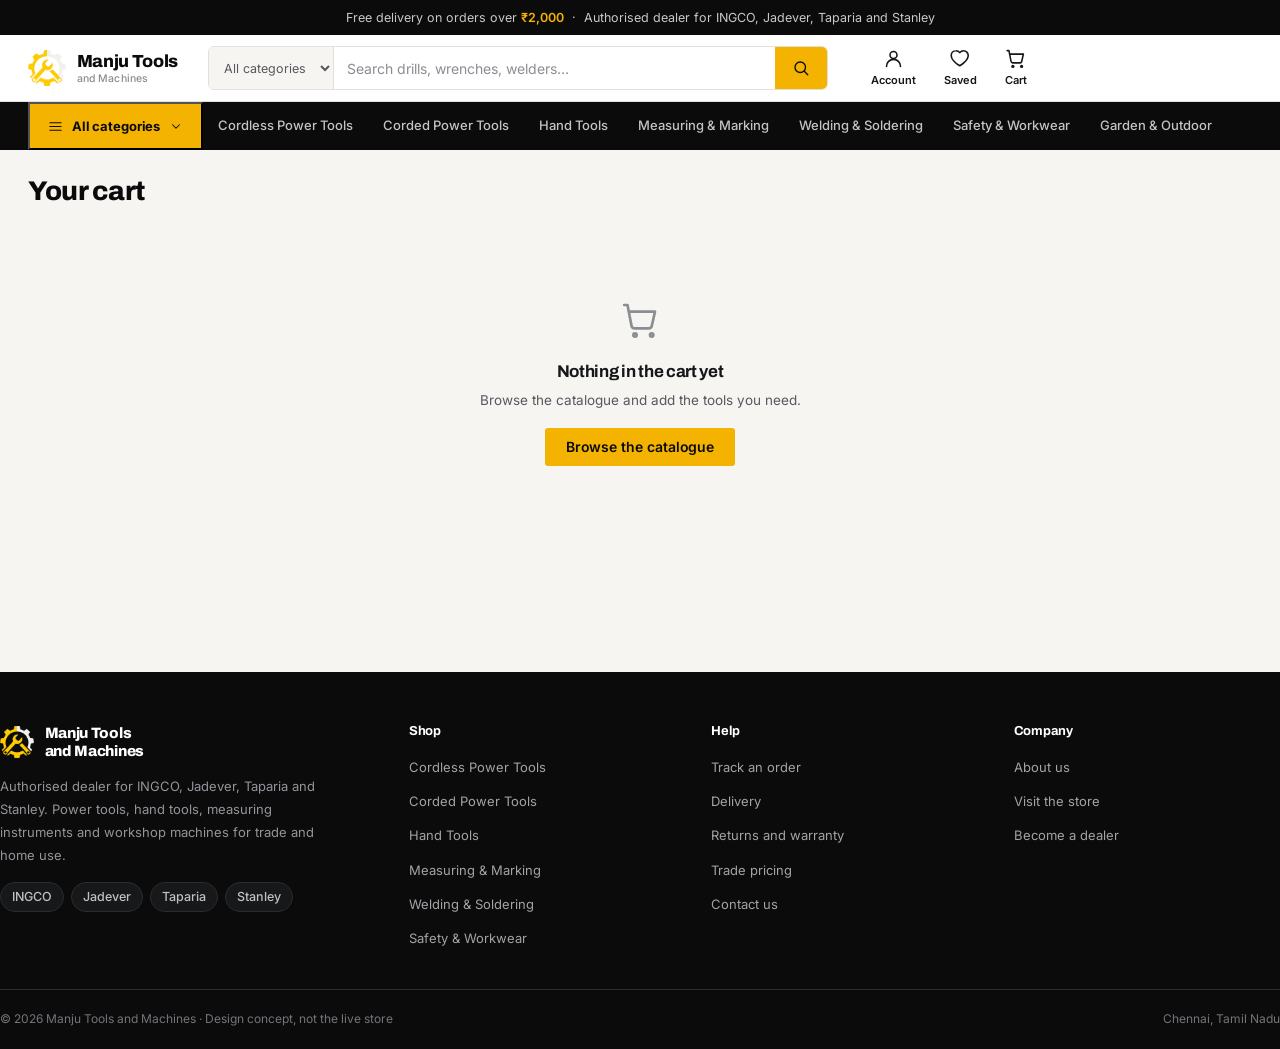
==== commit aabf8011: "Fix category dropdown, add tool illustrations, cart button state" ====
--- a/cart.html
+++ b/cart.html
@@ -3,9 +3,12 @@
 <head>
 <meta charset="UTF-8">
 <meta name="viewport" content="width=device-width, initial-scale=1.0">
-<title>Your Cart — Manju Tools and Machines</title>
+<title>Your cart — Manju Tools and Machines</title>
+<meta name="description" content="Review the tools in your cart before checkout.">
 <link rel="preconnect" href="https://fonts.googleapis.com">
+<link rel="preconnect" href="https://fonts.gstatic.com" crossorigin>
 <link href="https://fonts.googleapis.com/css2?family=Archivo:wght@600;700;800&family=Inter:wght@400;500;600;700&display=swap" rel="stylesheet">
+<link rel="icon" href="images/logo-mark.png">
 <link rel="stylesheet" href="css/base.css">
 <link rel="stylesheet" href="css/layout.css">
 <link rel="stylesheet" href="css/components.css">
@@ -14,82 +17,100 @@
 
 <a href="#main" class="skip-link">Skip to content</a>
 
-<div class="announce">Free shipping on orders above <strong>₹2,000</strong> · Authorised dealer for INGCO, Jadever, Taparia &amp; Stanley</div>
+<div class="announce">Free delivery on orders over <strong>&#8377;2,000</strong> &nbsp;&#183;&nbsp; Authorised dealer for INGCO, Jadever, Taparia and Stanley</div>
 
 <header class="site-header">
   <div class="container header-row">
-    <button class="nav-toggle" id="navToggle" aria-label="Open menu"><svg viewBox="0 0 24 24" fill="none" stroke="currentColor" stroke-width="2" stroke-linecap="round" stroke-linejoin="round" width="22" height="22"><path d="M3 6h18M3 12h18M3 18h18"/></svg></button>
-    <a href="index.html" class="logo">
-      <img src="images/logo-mark.png" alt="Manju Tools and Machines">
-      <span class="logo-text">MANJU TOOLS<span>AND MACHINES</span></span>
+    <button class="nav-toggle" id="navToggle" aria-label="Open menu" aria-controls="mobileDrawer">
+      <svg viewBox="0 0 24 24" fill="none" stroke="currentColor" stroke-width="1.8" stroke-linecap="round"><path d="M3 6h18M3 12h18M3 18h18"/></svg>
+    </button>
+
+    <a href="index.html" class="logo" aria-label="Manju Tools and Machines, home">
+      <img src="images/logo-mark.png" alt="">
+      <span class="logo-text">Manju Tools<span>and Machines</span></span>
     </a>
+
     <form class="search-form" id="siteSearchForm" role="search">
-      <select class="search-select" aria-label="Search category"><option>All Categories</option></select>
-      <input type="text" class="search-input" placeholder="Search for drills, wrenches, welders…" aria-label="Search products">
-      <button type="submit" class="search-submit" aria-label="Search"><svg viewBox="0 0 24 24" fill="none" stroke="currentColor" stroke-width="2" stroke-linecap="round" stroke-linejoin="round" width="18" height="18"><circle cx="11" cy="11" r="7"/><path d="M21 21l-4.3-4.3"/></svg></button>
+      <select class="search-select" aria-label="Search within">
+        <option>All categories</option>
+        <option>Power tools</option>
+        <option>Hand tools</option>
+        <option>Measuring</option>
+        <option>Safety gear</option>
+      </select>
+      <input type="search" class="search-input" id="searchInput" placeholder="Search drills, wrenches, welders&#8230;" aria-label="Search products">
+      <button type="submit" class="search-submit" aria-label="Search">
+        <svg viewBox="0 0 24 24" fill="none" stroke="currentColor" stroke-width="1.8" stroke-linecap="round"><circle cx="11" cy="11" r="7"/><path d="M21 21l-4.3-4.3"/></svg>
+      </button>
     </form>
+
     <div class="header-actions">
       <a href="#" class="header-action">
-        <svg viewBox="0 0 24 24" fill="none" stroke="currentColor" stroke-width="2" stroke-linecap="round" stroke-linejoin="round"><circle cx="12" cy="8" r="4"/><path d="M4 21c0-4.4 3.6-8 8-8s8 3.6 8 8"/></svg>
+        <svg viewBox="0 0 24 24" fill="none" stroke="currentColor" stroke-width="1.8" stroke-linecap="round" stroke-linejoin="round"><circle cx="12" cy="8" r="4"/><path d="M4 21c0-4.4 3.6-8 8-8s8 3.6 8 8"/></svg>
         <span class="hide-mobile">Account</span>
       </a>
       <a href="wishlist.html" class="header-action">
-        <span class="count-badge" data-wishlist-count>0</span>
-        <svg viewBox="0 0 24 24" fill="none" stroke="currentColor" stroke-width="2" stroke-linecap="round" stroke-linejoin="round"><path d="M20.8 8.6c0-3-2.4-5.4-5.4-5.4-1.7 0-3.2.8-4.2 2.1A5.4 5.4 0 0 0 6.8 3.2c-3 0-5.4 2.4-5.4 5.4 0 6 8.9 11.2 9.8 11.7.9-.5 9.6-5.7 9.6-11.7Z"/></svg>
-        <span class="hide-mobile">Wishlist</span>
+        <span class="count-badge nums" data-wishlist-count>0</span>
+        <svg viewBox="0 0 24 24" fill="none" stroke="currentColor" stroke-width="1.8" stroke-linecap="round" stroke-linejoin="round"><path d="M20.8 8.6c0-3-2.4-5.4-5.4-5.4-1.7 0-3.2.8-4.2 2.1A5.4 5.4 0 0 0 6.8 3.2c-3 0-5.4 2.4-5.4 5.4 0 6 8.9 11.2 9.8 11.7.9-.5 9.6-5.7 9.6-11.7Z"/></svg>
+        <span class="hide-mobile">Saved</span>
       </a>
       <a href="cart.html" class="header-action">
-        <span class="count-badge" data-cart-count>0</span>
-        <svg viewBox="0 0 24 24" fill="none" stroke="currentColor" stroke-width="2" stroke-linecap="round" stroke-linejoin="round"><circle cx="9" cy="21" r="1"/><circle cx="19" cy="21" r="1"/><path d="M2.5 3h2l2.4 12.4a2 2 0 0 0 2 1.6h8.2a2 2 0 0 0 2-1.6L21 7H6"/></svg>
+        <span class="count-badge nums" data-cart-count>0</span>
+        <svg viewBox="0 0 24 24" fill="none" stroke="currentColor" stroke-width="1.8" stroke-linecap="round" stroke-linejoin="round"><circle cx="9" cy="21" r="1"/><circle cx="19" cy="21" r="1"/><path d="M2.5 3h2l2.4 12.4a2 2 0 0 0 2 1.6h8.2a2 2 0 0 0 2-1.6L21 7H6"/></svg>
         <span class="hide-mobile">Cart</span>
       </a>
     </div>
   </div>
 </header>
 
-<nav class="category-bar">
-  <div class="container category-bar-inner" style="position:relative;">
-    <a href="category.html" class="all-cats-trigger" id="allCatsTrigger">
-      <svg viewBox="0 0 24 24" fill="none" stroke="currentColor" stroke-width="2" stroke-linecap="round" stroke-linejoin="round" width="16" height="16"><path d="M3 6h18M3 12h18M3 18h18"/></svg> All Categories <svg viewBox="0 0 24 24" fill="none" stroke="currentColor" stroke-width="2" stroke-linecap="round" stroke-linejoin="round" width="14" height="14"><path d="M6 9l6 6 6-6"/></svg>
-    </a>
+<nav class="category-bar" aria-label="Product categories">
+  <div class="container category-bar-inner">
+    <button class="all-cats-trigger" id="allCatsTrigger" aria-expanded="false" aria-controls="megaMenu">
+      <svg viewBox="0 0 24 24" fill="none" stroke="currentColor" stroke-width="1.8" stroke-linecap="round"><path d="M3 6h18M3 12h18M3 18h18"/></svg>
+      All categories
+      <span class="chev" style="display:flex;width:14px;height:14px;">
+        <svg viewBox="0 0 24 24" fill="none" stroke="currentColor" stroke-width="1.8" stroke-linecap="round" stroke-linejoin="round"><path d="M6 9l6 6 6-6"/></svg>
+      </span>
+    </button>
     <div id="categoryBarLinks" style="display:flex;height:100%;"></div>
-    <div class="mega-menu" id="megaMenu"></div>
-  </div>
+  </div>
+  <div class="mega-menu" id="megaMenu"></div>
 </nav>
 
 <div class="mobile-drawer" id="mobileDrawer">
   <div class="mobile-drawer-backdrop"></div>
   <div class="mobile-drawer-panel">
     <div class="mobile-drawer-head">
-      <span>Browse Categories</span>
-      <button id="mobileDrawerClose" aria-label="Close menu">✕</button>
+      <span>Browse categories</span>
+      <button id="mobileDrawerClose" aria-label="Close menu">
+        <svg viewBox="0 0 24 24" fill="none" stroke="currentColor" stroke-width="1.8" stroke-linecap="round"><path d="M18 6 6 18M6 6l12 12"/></svg>
+      </button>
     </div>
     <div id="mobileDrawerBody"></div>
   </div>
 </div>
 
 <main id="main">
-  <div class="container" style="padding-top:24px;padding-bottom:60px;">
-    <h1 style="font-size:24px;font-weight:800;margin-bottom:20px;">Your Cart</h1>
+  <div class="container" style="padding-top:26px;padding-bottom:64px;">
+    <div class="page-head"><h1>Your cart</h1></div>
 
     <div id="cartEmptyState" class="empty-state" style="display:none;">
-      <svg viewBox="0 0 24 24" fill="none" stroke="currentColor" stroke-width="2" stroke-linecap="round" stroke-linejoin="round"><circle cx="9" cy="21" r="1"/><circle cx="19" cy="21" r="1"/><path d="M2.5 3h2l2.4 12.4a2 2 0 0 0 2 1.6h8.2a2 2 0 0 0 2-1.6L21 7H6"/></svg>
-      <h3>Your cart is empty</h3>
-      <p>Browse the catalog and add tools you need.</p>
-      <a href="category.html" class="btn btn--primary" style="margin-top:16px;">Shop All Tools</a>
+      <svg viewBox="0 0 24 24" fill="none" stroke="currentColor" stroke-width="1.6" stroke-linecap="round" stroke-linejoin="round"><circle cx="9" cy="21" r="1"/><circle cx="19" cy="21" r="1"/><path d="M2.5 3h2l2.4 12.4a2 2 0 0 0 2 1.6h8.2a2 2 0 0 0 2-1.6L21 7H6"/></svg>
+      <h3>Nothing in the cart yet</h3>
+      <p>Browse the catalogue and add the tools you need.</p>
+      <a href="category.html" class="btn btn--primary" style="margin-top:18px;">Browse the catalogue</a>
     </div>
 
     <div class="cart-layout" id="cartLayout" style="display:none;">
-      <div>
-        <div id="cartLines"></div>
-      </div>
+      <div id="cartLines"></div>
       <div class="summary-card">
-        <h3 style="font-size:15px;margin-bottom:14px;">Order Summary</h3>
-        <div class="summary-row"><span id="summaryCount">0 items</span><span class="nums" id="summarySubtotal">₹0</span></div>
-        <div class="summary-row"><span>Delivery</span><span id="summaryDelivery">Free</span></div>
-        <div class="summary-row total"><span>Total</span><span class="nums" id="summaryTotal">₹0</span></div>
-        <button class="btn btn--primary btn--full btn--lg" style="margin-top:16px;" id="checkoutBtn">Proceed to Checkout</button>
-        <p style="font-size:11.5px;color:var(--text-faint);margin-top:10px;text-align:center;">This is a concept demo — checkout is not connected to payment.</p>
+        <h3>Order summary</h3>
+        <div id="freeShipHint"></div>
+        <div class="summary-row"><span id="summaryCount">0 items</span><span class="nums" id="summarySubtotal">&#8377;0</span></div>
+        <div class="summary-row"><span>Delivery</span><span class="nums" id="summaryDelivery">Free</span></div>
+        <div class="summary-row total"><span>Total</span><span class="nums" id="summaryTotal">&#8377;0</span></div>
+        <button class="btn btn--primary btn--full btn--lg" style="margin-top:18px;" id="checkoutBtn">Checkout</button>
+        <p class="summary-note">This is a design concept. Checkout is not connected to payment yet.</p>
       </div>
     </div>
   </div>
@@ -100,24 +121,41 @@
     <div>
       <div class="footer-brand-mark">
         <img src="images/logo-mark.png" alt="">
-        <span>MANJU TOOLS AND MACHINES</span>
-      </div>
-      <p class="footer-desc">Authorised dealer for INGCO, Jadever, Taparia and Stanley.</p>
+        <span>Manju Tools<br>and Machines</span>
+      </div>
+      <p class="footer-desc">Authorised dealer for INGCO, Jadever, Taparia and Stanley. Power tools, hand tools, measuring instruments and workshop machines for trade and home use.</p>
       <div class="footer-brands">
-        <span class="chip">INGCO</span><span class="chip">Jadever</span><span class="chip">Taparia</span><span class="chip">Stanley</span>
-      </div>
-    </div>
-    <div class="footer-col"><h4>Shop</h4><ul id="footerCatList"></ul></div>
-    <div class="footer-col"><h4>Customer Care</h4><ul>
-      <li><a href="#">Track Your Order</a></li><li><a href="#">Shipping &amp; Delivery</a></li>
-      <li><a href="#">Returns &amp; Warranty</a></li><li><a href="#">Contact Us</a></li>
-    </ul></div>
-    <div class="footer-col"><h4>Company</h4><ul>
-      <li><a href="#">About Manju Tools</a></li><li><a href="#">Store Location</a></li>
-    </ul></div>
+        <span class="chip">INGCO</span>
+        <span class="chip">Jadever</span>
+        <span class="chip">Taparia</span>
+        <span class="chip">Stanley</span>
+      </div>
+    </div>
+    <div class="footer-col">
+      <h4>Shop</h4>
+      <ul id="footerCatList"></ul>
+    </div>
+    <div class="footer-col">
+      <h4>Help</h4>
+      <ul>
+        <li><a href="#">Track an order</a></li>
+        <li><a href="#">Delivery</a></li>
+        <li><a href="#">Returns and warranty</a></li>
+        <li><a href="#">Trade pricing</a></li>
+        <li><a href="#">Contact us</a></li>
+      </ul>
+    </div>
+    <div class="footer-col">
+      <h4>Company</h4>
+      <ul>
+        <li><a href="#">About us</a></li>
+        <li><a href="#">Visit the store</a></li>
+        <li><a href="#">Become a dealer</a></li>
+      </ul>
+    </div>
   </div>
   <div class="container footer-bottom">
-    <span>© 2026 Manju Tools and Machines. This is a design concept — not the live store.</span>
+    <span>&#169; 2026 Manju Tools and Machines &#183; Design concept, not the live store</span>
     <span>Chennai, Tamil Nadu</span>
   </div>
 </footer>
@@ -127,17 +165,21 @@
 <script src="js/store.js"></script>
 <script src="js/ui.js"></script>
 <script>
+
 (function () {
-  function cartLineHTML(item) {
+  const FREE_SHIP = 2000;
+  const SHIP_COST = 99;
+
+  function lineHTML(item) {
     const p = item.product;
     return `
-    <div class="cart-line" data-line-id="${p.id}">
-      <div class="cart-line-media">${productIcon(p)}</div>
+    <div class="cart-line">
+      <div class="cart-line-media">${productArt(p)}</div>
       <div>
         <div class="cart-line-brand">${getBrand(p.brand).name}</div>
         <a href="product.html?id=${p.id}" class="cart-line-name">${p.name}</a>
-        <div class="qty-stepper" style="margin-top:6px;">
-          <button type="button" data-qty-minus="${p.id}" aria-label="Decrease quantity">−</button>
+        <div class="qty-stepper">
+          <button type="button" data-qty-minus="${p.id}" aria-label="Reduce quantity">&#8722;</button>
           <input type="text" value="${item.qty}" data-qty-input="${p.id}" inputmode="numeric" aria-label="Quantity">
           <button type="button" data-qty-plus="${p.id}" aria-label="Increase quantity">+</button>
         </div>
@@ -152,63 +194,72 @@
 
   function render() {
     const items = Store.cartItems();
-    const emptyState = document.getElementById("cartEmptyState");
+    const empty = document.getElementById("cartEmptyState");
     const layout = document.getElementById("cartLayout");
 
     if (!items.length) {
-      emptyState.style.display = "block";
+      empty.style.display = "block";
       layout.style.display = "none";
       return;
     }
-    emptyState.style.display = "none";
+    empty.style.display = "none";
     layout.style.display = "grid";
 
-    document.getElementById("cartLines").innerHTML = items.map(cartLineHTML).join("");
+    document.getElementById("cartLines").innerHTML = items.map(lineHTML).join("");
 
     const subtotal = Store.cartTotal();
     const count = Store.cartCount();
+    const shipping = subtotal >= FREE_SHIP ? 0 : SHIP_COST;
+
     document.getElementById("summaryCount").textContent = `${count} item${count === 1 ? "" : "s"}`;
     document.getElementById("summarySubtotal").textContent = formatINR(subtotal);
-    document.getElementById("summaryDelivery").textContent = subtotal >= 2000 ? "Free" : formatINR(99);
-    document.getElementById("summaryTotal").textContent = formatINR(subtotal + (subtotal >= 2000 ? 0 : 99));
-
-    bindLineEvents();
+    document.getElementById("summaryDelivery").textContent = shipping === 0 ? "Free" : formatINR(shipping);
+    document.getElementById("summaryTotal").textContent = formatINR(subtotal + shipping);
+
+    const hint = document.getElementById("freeShipHint");
+    if (shipping === 0) {
+      hint.innerHTML = `<div class="free-ship-hint">
+        <svg viewBox="0 0 24 24" fill="none" stroke="currentColor" stroke-width="2.2" stroke-linecap="round" stroke-linejoin="round"><path d="M20 6L9 17l-5-5"/></svg>
+        Delivery is free on this order
+      </div>`;
+    } else {
+      hint.innerHTML = `<div class="free-ship-hint" style="background:var(--paper);color:var(--text-soft);">
+        Add ${formatINR(FREE_SHIP - subtotal)} more for free delivery
+      </div>`;
+    }
   }
 
-  function bindLineEvents() {
-    document.querySelectorAll("[data-qty-minus]").forEach(btn => {
-      btn.addEventListener("click", () => {
-        const id = btn.dataset.qtyMinus;
-        const item = Store.cartItems().find(i => i.product.id === id);
-        if (item) Store.setQty(id, Math.max(1, item.qty - 1));
-      });
-    });
-    document.querySelectorAll("[data-qty-plus]").forEach(btn => {
-      btn.addEventListener("click", () => {
-        const id = btn.dataset.qtyPlus;
-        const item = Store.cartItems().find(i => i.product.id === id);
-        if (item) Store.setQty(id, item.qty + 1);
-      });
-    });
-    document.querySelectorAll("[data-qty-input]").forEach(input => {
-      input.addEventListener("change", () => {
-        const id = input.dataset.qtyInput;
-        const val = Math.max(1, parseInt(input.value) || 1);
-        Store.setQty(id, val);
-      });
-    });
-    document.querySelectorAll("[data-remove]").forEach(btn => {
-      btn.addEventListener("click", () => Store.removeFromCart(btn.dataset.remove));
-    });
-  }
+  // Delegated so re-renders don't lose handlers
+  document.addEventListener("click", (e) => {
+    const minus = e.target.closest("[data-qty-minus]");
+    const plus = e.target.closest("[data-qty-plus]");
+    const remove = e.target.closest("[data-remove]");
+    if (minus) {
+      const id = minus.dataset.qtyMinus;
+      Store.setQty(id, Math.max(1, Store.cartQty(id) - 1));
+    } else if (plus) {
+      const id = plus.dataset.qtyPlus;
+      Store.setQty(id, Store.cartQty(id) + 1);
+    } else if (remove) {
+      Store.removeFromCart(remove.dataset.remove);
+    }
+  });
+
+  document.addEventListener("change", (e) => {
+    const input = e.target.closest("[data-qty-input]");
+    if (!input) return;
+    const n = Math.max(1, parseInt(input.value, 10) || 1);
+    Store.setQty(input.dataset.qtyInput, n);
+  });
 
   document.getElementById("checkoutBtn").addEventListener("click", () => {
-    Toast.show("This is a concept demo — checkout isn't connected yet.");
+    Toast.show("Checkout is not wired up in this concept");
   });
 
   Store.onChange(render);
   render();
 })();
+
 </script>
 
 </body>
--- a/css/base.css
+++ b/css/base.css
@@ -3,56 +3,72 @@
    ========================================================= */
 
 :root {
-  /* Brand palette — drawn from the Manju Tools gear+wrench mark */
+  /* Brand — taken from the Manju Tools gear + wrench mark */
   --gold: #F5B301;
-  --gold-dark: #C98E00;
+  --gold-hi: #FFC734;
+  --gold-dark: #B88500;
   --ink: #0B0B0C;
   --panel: #17181A;
-  --panel-2: #202124;
-  --paper: #F7F6F3;
+  --panel-2: #212226;
+
+  --paper: #F6F5F2;
+  --paper-2: #EFEDE8;
   --white: #FFFFFF;
-  --line: #E4E2DC;
-  --line-dark: #2C2D30;
-
-  --text: #15161A;
-  --text-soft: #55585F;
-  --text-faint: #8A8D93;
-
-  --green: #1E8E3E;
-  --green-bg: #E7F5EA;
-  --red: #C4342B;
-  --red-bg: #FBEAE8;
-
-  --radius-sm: 4px;
-  --radius: 6px;
-  --radius-lg: 10px;
-
-  --shadow-card: 0 1px 2px rgba(11,11,12,0.06), 0 1px 1px rgba(11,11,12,0.04);
-  --shadow-buybox: 0 4px 18px rgba(11,11,12,0.12);
-  --shadow-pop: 0 12px 32px rgba(11,11,12,0.18);
+  --line: #E2E0D9;
+  --line-soft: #EDEBE5;
+  --line-dark: #2B2C30;
+
+  --text: #16171A;
+  --text-soft: #56585E;
+  --text-faint: #8B8D93;
+
+  --green: #1B7F3B;
+  --green-bg: #E8F4EB;
+  --amber: #A66E00;
+  --red: #BE3227;
+
+  /* Illustration palette */
+  --art-gold: #F5B301;
+  --art-dark: #26282D;
+  --art-metal: #A8ADB6;
+  --art-light: #D9DDE2;
+  --art-black: #121316;
+
+  --r-sm: 3px;
+  --r: 6px;
+  --r-lg: 12px;
+
+  --sh-1: 0 1px 2px rgba(11,11,12,.05);
+  --sh-2: 0 2px 6px rgba(11,11,12,.07), 0 1px 2px rgba(11,11,12,.05);
+  --sh-3: 0 8px 24px rgba(11,11,12,.10);
+  --sh-pop: 0 16px 44px rgba(11,11,12,.20);
 
   --font-display: 'Archivo', system-ui, sans-serif;
   --font-body: 'Inter', system-ui, sans-serif;
 
-  --header-h: 64px;
+  --header-h: 66px;
+  --ease: cubic-bezier(.4, 0, .2, 1);
 }
 
 * { box-sizing: border-box; }
-html { scroll-behavior: smooth; -webkit-text-size-adjust: 100%; }
+html { -webkit-text-size-adjust: 100%; }
 body {
   margin: 0;
   font-family: var(--font-body);
   color: var(--text);
   background: var(--paper);
   font-size: 15px;
-  line-height: 1.5;
+  line-height: 1.55;
   -webkit-font-smoothing: antialiased;
-}
+  text-rendering: optimizeLegibility;
+}
+
 h1, h2, h3, h4 {
   font-family: var(--font-display);
   margin: 0;
   color: var(--ink);
-  letter-spacing: -0.01em;
+  letter-spacing: -0.018em;
+  line-height: 1.18;
 }
 p { margin: 0; }
 a { color: inherit; text-decoration: none; }
@@ -60,115 +76,154 @@
 button { font-family: inherit; cursor: pointer; }
 input, select { font-family: inherit; }
 ul { margin: 0; padding: 0; list-style: none; }
+summary { cursor: pointer; list-style: none; }
+summary::-webkit-details-marker { display: none; }
 
 :focus-visible {
-  outline: 2px solid var(--gold-dark);
+  outline: 2px solid var(--ink);
   outline-offset: 2px;
+  border-radius: 2px;
 }
 
 @media (prefers-reduced-motion: reduce) {
-  * { animation-duration: 0.001ms !important; transition-duration: 0.001ms !important; }
+  *, *::before, *::after {
+    animation-duration: .001ms !important;
+    transition-duration: .001ms !important;
+    scroll-behavior: auto !important;
+  }
 }
 
 .container {
-  max-width: 1280px;
+  max-width: 1300px;
   margin: 0 auto;
-  padding: 0 24px;
+  padding: 0 28px;
 }
 
 .nums { font-variant-numeric: tabular-nums; }
+
+/* ---------- Tool illustrations ---------- */
+.tool-svg { width: 100%; height: 100%; display: block; }
+.tool-svg .g { fill: var(--art-gold); }
+.tool-svg .d { fill: var(--art-dark); }
+.tool-svg .m { fill: var(--art-metal); }
+.tool-svg .l { fill: var(--art-light); }
+.tool-svg .k { fill: var(--art-black); }
+.tool-svg .w { fill: #FFFFFF; }
 
 /* ---------- Buttons ---------- */
 .btn {
   display: inline-flex;
   align-items: center;
   justify-content: center;
-  gap: 8px;
+  gap: 7px;
   padding: 11px 20px;
-  border-radius: var(--radius-sm);
+  border-radius: var(--r-sm);
   border: 1px solid transparent;
   font-size: 14px;
   font-weight: 600;
   line-height: 1;
-  transition: background 0.15s ease, border-color 0.15s ease, color 0.15s ease, transform 0.06s ease;
+  letter-spacing: -0.005em;
+  transition: background .16s var(--ease), border-color .16s var(--ease),
+              color .16s var(--ease), transform .08s var(--ease);
   white-space: nowrap;
 }
 .btn:active { transform: translateY(1px); }
-.btn--primary {
-  background: var(--gold);
-  color: var(--ink);
-}
-.btn--primary:hover { background: #FFC121; }
-.btn--dark {
-  background: var(--ink);
-  color: var(--white);
-}
-.btn--dark:hover { background: #232326; }
-.btn--outline {
-  background: transparent;
-  border-color: var(--line);
-  color: var(--text);
-}
-.btn--outline:hover { border-color: var(--ink); }
+.btn--primary { background: var(--gold); color: var(--ink); }
+.btn--primary:hover { background: var(--gold-hi); }
+.btn--dark { background: var(--ink); color: var(--white); }
+.btn--dark:hover { background: #2A2B2F; }
+.btn--outline { background: transparent; border-color: var(--line); color: var(--text); }
+.btn--outline:hover { border-color: var(--ink); background: var(--white); }
+.btn--ghost-light { background: transparent; border-color: var(--line-dark); color: var(--white); }
+.btn--ghost-light:hover { border-color: #565860; background: rgba(255,255,255,.04); }
 .btn--full { width: 100%; }
-.btn--lg { padding: 13px 22px; font-size: 15px; }
-.btn--sm { padding: 7px 14px; font-size: 13px; }
-.btn:disabled { opacity: 0.45; cursor: not-allowed; }
+.btn--lg { padding: 14px 24px; font-size: 15px; }
+.btn--sm { padding: 9px 14px; font-size: 13px; }
+.btn:disabled { opacity: .42; cursor: not-allowed; }
 .btn:disabled:active { transform: none; }
 
-/* ---------- Badges / chips ---------- */
+.btn-ico {
+  display: inline-flex;
+  width: 14px;
+  height: 14px;
+  flex-shrink: 0;
+}
+.btn-ico svg { width: 100%; height: 100%; }
+
+/* In-cart state: the button confirms what happened and stays actionable */
+.cart-btn.is-in-cart {
+  background: var(--green-bg);
+  color: var(--green);
+  border-color: #C4E3CD;
+}
+.cart-btn.is-in-cart:hover {
+  background: #DDEFE3;
+  border-color: #A9D6B6;
+}
+.cart-btn.just-added { transform: scale(.97); }
+
+.buy-box .cart-btn.is-in-cart {
+  background: var(--green-bg);
+  color: var(--green);
+  border-color: #BBDFC6;
+}
+
+/* ---------- Tags, chips, meta ---------- */
+.tag {
+  position: absolute;
+  z-index: 2;
+  padding: 4px 8px;
+  border-radius: var(--r-sm);
+  font-size: 11px;
+  font-weight: 700;
+  letter-spacing: -0.01em;
+}
+.tag--badge { top: 10px; left: 10px; background: var(--ink); color: var(--gold); }
+.tag--off { bottom: 10px; left: 10px; background: var(--gold); color: var(--ink); }
+
 .chip {
   display: inline-flex;
   align-items: center;
   gap: 5px;
-  padding: 3px 9px;
+  padding: 4px 11px;
   border-radius: 100px;
-  font-size: 11.5px;
-  font-weight: 600;
-  background: var(--paper);
+  font-size: 12.5px;
+  font-weight: 500;
+  background: var(--white);
   border: 1px solid var(--line);
   color: var(--text-soft);
 }
-.badge {
-  display: inline-block;
-  padding: 3px 8px;
-  border-radius: var(--radius-sm);
-  font-size: 11px;
-  font-weight: 700;
-  background: var(--ink);
-  color: var(--gold);
-}
-.badge--gold { background: var(--gold); color: var(--ink); }
-.stock-dot {
-  width: 7px; height: 7px; border-radius: 50%;
-  background: var(--green);
-  display: inline-block;
-}
+
+.stars { display: inline-flex; gap: 1px; }
+.stars span { width: 12px; height: 12px; display: inline-flex; }
+.stars svg { width: 100%; height: 100%; }
+.stars .on { color: var(--gold); }
+.stars .off { color: #DAD8D2; }
+
+.stock-note { font-size: 12px; font-weight: 600; }
+.stock-note.low { color: var(--amber); }
 
 /* ---------- Toast ---------- */
 .toast {
   position: fixed;
   left: 50%;
-  bottom: 28px;
-  transform: translate(-50%, 16px);
+  bottom: 30px;
+  transform: translate(-50%, 14px);
   background: var(--ink);
   color: var(--white);
-  padding: 12px 20px;
-  border-radius: var(--radius);
+  padding: 13px 22px;
+  border-radius: var(--r);
   font-size: 13.5px;
   font-weight: 500;
   opacity: 0;
   pointer-events: none;
-  transition: opacity 0.2s ease, transform 0.2s ease;
+  transition: opacity .2s var(--ease), transform .2s var(--ease);
   z-index: 900;
-  box-shadow: var(--shadow-pop);
-  max-width: min(90vw, 360px);
+  box-shadow: var(--sh-pop);
+  max-width: min(90vw, 340px);
   text-align: center;
 }
-.toast--visible {
-  opacity: 1;
-  transform: translate(-50%, 0);
-}
+.toast--visible { opacity: 1; transform: translate(-50%, 0); }
 
 /* ---------- Skip link ---------- */
 .skip-link {
@@ -177,9 +232,14 @@
   top: 0;
   background: var(--gold);
   color: var(--ink);
-  padding: 10px 16px;
+  padding: 11px 18px;
   z-index: 2000;
   font-weight: 600;
-  border-radius: 0 0 var(--radius) 0;
+  border-radius: 0 0 var(--r) 0;
 }
 .skip-link:focus { left: 0; }
+
+@media (max-width: 760px) {
+  .container { padding: 0 18px; }
+  body { font-size: 14.5px; }
+}
--- a/css/layout.css
+++ b/css/layout.css
@@ -2,16 +2,15 @@
    Manju Tools and Machines — Header / Nav / Footer
    ========================================================= */
 
-/* ---------- Announcement bar ---------- */
+/* ---------- Announcement ---------- */
 .announce {
   background: var(--ink);
-  color: var(--paper);
+  color: #C9C9CB;
   font-size: 12.5px;
   text-align: center;
-  padding: 7px 16px;
-  letter-spacing: 0.01em;
-}
-.announce strong { color: var(--gold); }
+  padding: 8px 18px;
+}
+.announce strong { color: var(--gold); font-weight: 600; }
 
 /* ---------- Header ---------- */
 .site-header {
@@ -24,30 +23,27 @@
 .header-row {
   display: flex;
   align-items: center;
-  gap: 28px;
+  gap: 30px;
   height: var(--header-h);
 }
-.logo {
-  display: flex;
-  align-items: center;
-  gap: 10px;
-  flex-shrink: 0;
-}
-.logo img { height: 34px; width: auto; }
+.logo { display: flex; align-items: center; gap: 11px; flex-shrink: 0; }
+.logo img { height: 36px; width: auto; }
 .logo-text {
   font-family: var(--font-display);
   font-weight: 800;
-  font-size: 17px;
-  line-height: 1.1;
-  color: var(--ink);
+  font-size: 17.5px;
+  line-height: 1.05;
+  color: var(--ink);
+  letter-spacing: -0.02em;
 }
 .logo-text span {
   display: block;
   font-family: var(--font-body);
   font-weight: 500;
   font-size: 10.5px;
-  color: var(--text-soft);
-  letter-spacing: 0.02em;
+  color: var(--text-faint);
+  letter-spacing: 0.01em;
+  margin-top: 1px;
 }
 
 .nav-toggle {
@@ -56,133 +52,137 @@
   border: none;
   padding: 8px;
   color: var(--ink);
-}
+  margin-left: -8px;
+}
+.nav-toggle svg { width: 22px; height: 22px; }
 
 /* Search */
 .search-form {
   flex: 1 1 auto;
-  max-width: 640px;
+  max-width: 620px;
   display: flex;
   align-items: stretch;
-  height: 42px;
-  border: 1.5px solid var(--ink);
-  border-radius: var(--radius);
+  height: 44px;
+  border: 1.5px solid var(--line);
+  border-radius: var(--r);
   overflow: hidden;
-}
+  background: var(--white);
+  transition: border-color .16s var(--ease);
+}
+.search-form:focus-within { border-color: var(--ink); }
 .search-select {
   border: none;
   background: var(--paper);
   border-right: 1px solid var(--line);
-  padding: 0 10px;
+  padding: 0 11px;
   font-size: 12.5px;
   color: var(--text-soft);
-  max-width: 130px;
-}
+  max-width: 135px;
+}
+.search-select:focus { outline: none; }
 .search-input {
   flex: 1;
   border: none;
-  padding: 0 12px;
+  padding: 0 13px;
   font-size: 14px;
   min-width: 0;
+  color: var(--text);
 }
 .search-input:focus { outline: none; }
+.search-input::placeholder { color: var(--text-faint); }
 .search-submit {
   border: none;
   background: var(--gold);
-  padding: 0 16px;
+  padding: 0 17px;
   color: var(--ink);
   display: flex;
   align-items: center;
   justify-content: center;
-  transition: background 0.15s ease;
-}
-.search-submit:hover { background: #FFC121; }
+  transition: background .16s var(--ease);
+}
+.search-submit svg { width: 18px; height: 18px; }
+.search-submit:hover { background: var(--gold-hi); }
 
 /* Header actions */
-.header-actions {
-  display: flex;
-  align-items: center;
-  gap: 4px;
-  flex-shrink: 0;
-}
+.header-actions { display: flex; align-items: center; gap: 2px; flex-shrink: 0; }
 .header-action {
   position: relative;
   display: flex;
   flex-direction: column;
   align-items: center;
-  gap: 2px;
-  padding: 8px 12px;
-  border-radius: var(--radius-sm);
+  gap: 3px;
+  padding: 8px 13px;
+  border-radius: var(--r-sm);
   color: var(--text);
   font-size: 11px;
   font-weight: 600;
-  transition: background 0.12s ease;
+  transition: background .14s var(--ease);
 }
 .header-action:hover { background: var(--paper); }
 .header-action svg { width: 21px; height: 21px; }
 .count-badge {
   position: absolute;
   top: 2px;
-  right: 4px;
+  right: 6px;
   background: var(--gold);
   color: var(--ink);
   font-size: 10px;
   font-weight: 700;
-  min-width: 16px;
-  height: 16px;
-  border-radius: 50%;
+  min-width: 17px;
+  height: 17px;
+  border-radius: 100px;
   display: none;
   align-items: center;
   justify-content: center;
-  padding: 0 3px;
-  border: 1.5px solid var(--white);
-}
-
-/* ---------- Category nav bar ---------- */
-.category-bar {
-  background: var(--ink);
-  position: relative;
-  z-index: 400;
-}
+  padding: 0 4px;
+  border: 2px solid var(--white);
+  font-variant-numeric: tabular-nums;
+}
+
+/* ---------- Category bar ---------- */
+.category-bar { background: var(--ink); position: relative; z-index: 400; }
 .category-bar-inner {
   display: flex;
   align-items: center;
-  gap: 2px;
-  height: 46px;
+  height: 48px;
   overflow-x: auto;
   scrollbar-width: none;
+  position: relative;
 }
 .category-bar-inner::-webkit-scrollbar { display: none; }
 
 .all-cats-trigger {
   display: flex;
   align-items: center;
-  gap: 8px;
+  gap: 9px;
   background: var(--gold);
   color: var(--ink);
   height: 100%;
-  padding: 0 16px;
+  padding: 0 18px;
   font-weight: 700;
   font-size: 13px;
   flex-shrink: 0;
   white-space: nowrap;
-}
-.all-cats-trigger svg { width: 16px; height: 16px; }
+  letter-spacing: -0.01em;
+}
+.all-cats-trigger svg { width: 15px; height: 15px; }
+.all-cats-trigger .chev { transition: transform .18s var(--ease); }
+.all-cats-trigger[aria-expanded="true"] .chev { transform: rotate(180deg); }
 
 .cat-link {
-  color: #D8D8D9;
+  color: #C4C4C7;
   font-size: 13px;
   font-weight: 500;
-  padding: 0 14px;
+  padding: 0 15px;
   height: 100%;
   display: flex;
   align-items: center;
   white-space: nowrap;
   flex-shrink: 0;
-  transition: color 0.12s ease;
+  transition: color .14s var(--ease), background .14s var(--ease);
   border-bottom: 2px solid transparent;
 }
-.cat-link:hover { color: var(--white); }
+.cat-link:hover { color: var(--white); background: rgba(255,255,255,.05); }
 .cat-link.active { color: var(--gold); border-bottom-color: var(--gold); }
 
 /* Mega menu */
@@ -193,169 +193,169 @@
   right: 0;
   background: var(--white);
   border-bottom: 1px solid var(--line);
-  box-shadow: var(--shadow-pop);
+  box-shadow: var(--sh-3);
   display: none;
   z-index: 450;
 }
 .mega-menu.open { display: block; }
 .mega-menu-inner {
-  max-width: 1280px;
+  max-width: 1300px;
   margin: 0 auto;
-  padding: 28px 24px;
+  padding: 30px 28px 34px;
   display: grid;
   grid-template-columns: repeat(4, 1fr);
-  gap: 28px 24px;
+  gap: 30px 26px;
 }
 .mega-col-title {
+  display: block;
   font-family: var(--font-display);
   font-weight: 700;
   font-size: 13.5px;
   color: var(--ink);
-  margin-bottom: 10px;
-  padding-bottom: 8px;
+  margin-bottom: 11px;
+  padding-bottom: 9px;
   border-bottom: 1px solid var(--line);
-}
-.mega-col ul { display: flex; flex-direction: column; gap: 7px; }
-.mega-col a {
-  font-size: 13px;
-  color: var(--text-soft);
-  transition: color 0.12s ease;
-}
-.mega-col a:hover { color: var(--gold-dark); }
-
-/* Mobile drawer menu (reuses mega-menu content in stacked form) */
-.mobile-drawer {
-  position: fixed;
-  inset: 0;
-  z-index: 900;
-  display: none;
-}
+  transition: color .14s var(--ease);
+}
+.mega-col-title:hover { color: var(--gold-dark); }
+.mega-col ul { display: flex; flex-direction: column; gap: 8px; }
+.mega-col a { font-size: 13px; color: var(--text-soft); transition: color .14s var(--ease); }
+.mega-col a:hover { color: var(--ink); }
+.mega-more { color: var(--gold-dark) !important; font-weight: 600; }
+
+/* ---------- Mobile drawer ---------- */
+.mobile-drawer { position: fixed; inset: 0; z-index: 900; display: none; }
 .mobile-drawer.open { display: block; }
-.mobile-drawer-backdrop {
-  position: absolute;
-  inset: 0;
-  background: rgba(11,11,12,0.5);
-}
+.mobile-drawer-backdrop { position: absolute; inset: 0; background: rgba(11,11,12,.55); }
 .mobile-drawer-panel {
   position: absolute;
   top: 0; left: 0; bottom: 0;
-  width: min(320px, 86vw);
+  width: min(330px, 88vw);
   background: var(--white);
   overflow-y: auto;
-  padding-bottom: 40px;
+  overscroll-behavior: contain;
+  padding-bottom: 48px;
 }
 .mobile-drawer-head {
   background: var(--ink);
-  color: var(--gold);
-  padding: 16px 18px;
-  font-weight: 700;
+  color: var(--white);
+  padding: 17px 20px;
+  font-weight: 700;
+  font-family: var(--font-display);
   display: flex;
   justify-content: space-between;
   align-items: center;
-}
-.mobile-drawer-head button { background: none; border: none; color: var(--white); }
-.mobile-cat-group { border-bottom: 1px solid var(--line); }
+  position: sticky;
+  top: 0;
+  z-index: 2;
+}
+.mobile-drawer-head button {
+  background: none;
+  border: none;
+  color: var(--white);
+  display: flex;
+  padding: 4px;
+}
+.mobile-drawer-head svg { width: 20px; height: 20px; }
+
+.mobile-cat-group { border-bottom: 1px solid var(--line-soft); }
 .mobile-cat-title {
-  padding: 14px 18px;
-  font-weight: 700;
-  font-size: 14px;
+  padding: 15px 20px;
+  font-weight: 600;
+  font-size: 14.5px;
   display: flex;
   justify-content: space-between;
   align-items: center;
-}
+  color: var(--text);
+}
+.mobile-cat-chev { display: flex; width: 17px; height: 17px; color: var(--text-faint); transition: transform .18s var(--ease); }
+.mobile-cat-group[open] .mobile-cat-chev { transform: rotate(180deg); }
 .mobile-cat-sub {
-  padding: 0 18px 12px 18px;
+  padding: 2px 20px 16px;
   display: flex;
   flex-direction: column;
-  gap: 9px;
+  gap: 11px;
+  background: var(--paper);
 }
 .mobile-cat-sub a { font-size: 13.5px; color: var(--text-soft); }
+.mobile-cat-all { color: var(--gold-dark) !important; font-weight: 600; }
 
 /* ---------- Breadcrumb ---------- */
 .breadcrumb {
   display: flex;
   flex-wrap: wrap;
   align-items: center;
-  gap: 6px;
+  gap: 7px;
   font-size: 12.5px;
   color: var(--text-faint);
-  padding: 14px 0;
+  padding: 16px 0;
 }
 .breadcrumb a { color: var(--text-soft); }
-.breadcrumb a:hover { color: var(--gold-dark); }
+.breadcrumb a:hover { color: var(--ink); text-decoration: underline; }
+.breadcrumb svg { width: 12px; height: 12px; opacity: .6; }
 
 /* ---------- Footer ---------- */
-.site-footer {
-  background: var(--ink);
-  color: #C7C7C9;
-  margin-top: 64px;
-}
+.site-footer { background: var(--ink); color: #B9B9BC; margin-top: 72px; }
 .footer-top {
-  padding: 48px 0 36px;
+  padding: 52px 0 40px;
   display: grid;
-  grid-template-columns: 1.3fr repeat(3, 1fr);
-  gap: 32px;
-}
-.footer-brand-mark {
-  display: flex;
-  align-items: center;
-  gap: 10px;
-  margin-bottom: 14px;
-}
-.footer-brand-mark img { height: 30px; }
+  grid-template-columns: 1.4fr repeat(3, 1fr);
+  gap: 36px;
+}
+.footer-brand-mark { display: flex; align-items: center; gap: 11px; margin-bottom: 15px; }
+.footer-brand-mark img { height: 32px; }
 .footer-brand-mark span {
   font-family: var(--font-display);
   font-weight: 800;
   color: var(--white);
   font-size: 15px;
-}
-.footer-desc { font-size: 13px; line-height: 1.7; color: #9C9C9F; max-width: 320px; }
+  letter-spacing: -0.02em;
+  line-height: 1.2;
+}
+.footer-desc { font-size: 13px; line-height: 1.75; color: #94949A; max-width: 330px; }
 .footer-col h4 {
   color: var(--white);
   font-size: 13px;
-  margin-bottom: 14px;
-  font-weight: 700;
-}
-.footer-col ul { display: flex; flex-direction: column; gap: 10px; }
-.footer-col a { font-size: 13px; color: #ABABAE; transition: color 0.12s ease; }
+  margin-bottom: 15px;
+  font-weight: 700;
+}
+.footer-col ul { display: flex; flex-direction: column; gap: 11px; }
+.footer-col a { font-size: 13px; color: #A3A3A8; transition: color .14s var(--ease); }
 .footer-col a:hover { color: var(--gold); }
-.footer-brands {
-  display: flex;
-  flex-wrap: wrap;
-  gap: 8px;
-  margin-top: 14px;
-}
-.footer-brands .chip { background: var(--panel); border-color: var(--line-dark); color: #C7C7C9; }
+.footer-brands { display: flex; flex-wrap: wrap; gap: 7px; margin-top: 16px; }
+.footer-brands .chip { background: var(--panel); border-color: var(--line-dark); color: #C0C0C4; }
 .footer-bottom {
   border-top: 1px solid var(--line-dark);
-  padding: 18px 0;
+  padding: 20px 0;
   display: flex;
   justify-content: space-between;
   align-items: center;
   font-size: 12px;
-  color: #7B7B7E;
+  color: #74747A;
   flex-wrap: wrap;
   gap: 10px;
 }
 
 /* ---------- Responsive ---------- */
-@media (max-width: 980px) {
-  .mega-menu { display: none !important; }
+@media (max-width: 1000px) {
   .search-select { display: none; }
   .footer-top { grid-template-columns: 1fr 1fr; }
-}
-@media (max-width: 760px) {
-  :root { --header-h: 56px; }
-  .announce { font-size: 11.5px; padding: 6px 12px; }
-  .header-row { gap: 12px; }
+  .mega-menu-inner { grid-template-columns: repeat(2, 1fr); }
+}
+@media (max-width: 780px) {
+  .mega-menu { display: none !important; }
+  :root { --header-h: auto; }
+  .announce { font-size: 11.5px; padding: 7px 14px; }
+  .header-row { flex-wrap: wrap; gap: 12px; padding: 11px 0 12px; height: auto; }
   .nav-toggle { display: flex; }
-  .logo img { height: 28px; }
-  .logo-text { font-size: 14px; }
-  .logo-text span { font-size: 9px; }
-  .search-form { order: 3; flex-basis: 100%; margin: 8px 0 10px; height: 40px; }
-  .header-row { flex-wrap: wrap; height: auto; padding: 10px 0; }
+  .logo { flex: 1; }
+  .logo img { height: 30px; }
+  .logo-text { font-size: 15px; }
+  .logo-text span { font-size: 9.5px; }
+  .search-form { order: 3; flex-basis: 100%; height: 42px; }
+  .header-action { padding: 6px 9px; }
   .header-action span.hide-mobile { display: none; }
   .category-bar { display: none; }
-  .footer-top { grid-template-columns: 1fr; padding: 36px 0 24px; gap: 28px; }
-  .container { padding: 0 16px; }
-}
+  .footer-top { grid-template-columns: 1fr; padding: 40px 0 28px; gap: 30px; }
+  .site-footer { margin-top: 48px; }
+}
--- a/css/components.css
+++ b/css/components.css
@@ -2,230 +2,193 @@
    Manju Tools and Machines — Components
    ========================================================= */
 
-/* ---------- Section heading ---------- */
-.section {
-  padding: 44px 0;
-}
+/* ---------- Sections ---------- */
+.section { padding: 52px 0; }
+.section--tight { padding: 34px 0; }
 .section-head {
   display: flex;
   justify-content: space-between;
   align-items: flex-end;
-  margin-bottom: 20px;
-  gap: 16px;
-}
-.section-head h2 {
-  font-size: 22px;
-  font-weight: 800;
-}
-.section-head .section-sub {
+  margin-bottom: 24px;
+  gap: 18px;
+}
+.section-head h2 { font-size: 24px; font-weight: 800; }
+.section-sub { font-size: 14px; color: var(--text-soft); margin-top: 5px; }
+.section-link {
   font-size: 13.5px;
-  color: var(--text-soft);
-  margin-top: 4px;
-}
-.section-link {
-  font-size: 13px;
   font-weight: 600;
-  color: var(--gold-dark);
+  color: var(--text);
   flex-shrink: 0;
-}
-
-/* ---------- Hero ---------- */
-.hero {
-  background: var(--ink);
-  color: var(--white);
-  position: relative;
-  overflow: hidden;
-}
+  border-bottom: 1.5px solid var(--gold);
+  padding-bottom: 2px;
+  transition: color .14s var(--ease);
+}
+.section-link:hover { color: var(--gold-dark); }
+
+/* ---------- Hero ----------
+   The hero leads with the catalogue itself rather than a stat block:
+   a headline, a plain-language promise, and the tool illustrations
+   that carry the site's visual identity.
+------------------------------------------------- */
+.hero { background: var(--ink); color: var(--white); overflow: hidden; }
 .hero-inner {
   display: grid;
-  grid-template-columns: 1.1fr 0.9fr;
-  align-items: center;
-  gap: 40px;
-  padding: 56px 24px;
-  position: relative;
-  z-index: 2;
-}
-.hero-eyebrow-row {
-  display: flex;
-  gap: 8px;
-  margin-bottom: 18px;
+  grid-template-columns: 1.05fr .95fr;
+  align-items: center;
+  gap: 48px;
+  padding: 60px 28px 64px;
 }
 .hero h1 {
-  font-size: 42px;
+  font-size: clamp(30px, 4vw, 46px);
   font-weight: 800;
-  line-height: 1.08;
-  letter-spacing: -0.015em;
+  line-height: 1.06;
+  letter-spacing: -0.028em;
   color: var(--white);
-  max-width: 560px;
-}
-.hero h1 em {
-  font-style: normal;
-  color: var(--gold);
+  max-width: 15ch;
 }
 .hero p.lead {
-  margin-top: 16px;
-  font-size: 15.5px;
-  color: #C7C7C9;
-  max-width: 460px;
-  line-height: 1.6;
-}
-.hero-cta-row {
-  display: flex;
+  margin-top: 20px;
+  font-size: 16px;
+  color: #ADADB2;
+  max-width: 46ch;
+  line-height: 1.65;
+}
+.hero-cta-row { display: flex; gap: 12px; margin-top: 30px; flex-wrap: wrap; }
+
+.hero-assurances {
+  display: flex;
+  flex-wrap: wrap;
+  gap: 10px 26px;
+  margin-top: 36px;
+  padding-top: 26px;
+  border-top: 1px solid var(--line-dark);
+}
+.hero-assurance {
+  display: flex;
+  align-items: center;
+  gap: 9px;
+  font-size: 13px;
+  color: #ADADB2;
+}
+.hero-assurance svg { width: 16px; height: 16px; color: var(--gold); flex-shrink: 0; }
+
+/* Hero tool wall — four illustrations on a dark grid */
+.hero-art {
+  display: grid;
+  grid-template-columns: 1fr 1fr;
   gap: 12px;
-  margin-top: 28px;
-}
-.hero-stats {
-  display: flex;
-  gap: 28px;
-  margin-top: 36px;
-  padding-top: 24px;
-  border-top: 1px solid var(--line-dark);
-  max-width: 460px;
-}
-.hero-stat b {
-  display: block;
-  font-family: var(--font-display);
-  font-size: 22px;
-  color: var(--gold);
-}
-.hero-stat span { font-size: 12px; color: #9C9C9F; }
-
-.hero-art {
-  position: relative;
-  display: flex;
-  align-items: center;
-  justify-content: center;
-}
-.hero-art-plate {
-  width: 100%;
-  aspect-ratio: 1 / 0.9;
+}
+.hero-art-cell {
   background: var(--panel);
   border: 1px solid var(--line-dark);
-  border-radius: var(--radius-lg);
+  border-radius: var(--r-lg);
+  aspect-ratio: 1;
+  padding: 16px;
   display: flex;
   align-items: center;
   justify-content: center;
-  position: relative;
-}
-.hero-art-plate img { width: 62%; filter: drop-shadow(0 20px 30px rgba(0,0,0,0.5)); }
-.hero-art-ring {
-  position: absolute;
-  inset: 14px;
-  border: 1px dashed var(--line-dark);
-  border-radius: calc(var(--radius-lg) - 4px);
-}
+}
+.hero-art-cell:nth-child(2),
+.hero-art-cell:nth-child(3) { background: var(--panel-2); }
 
 /* ---------- Brand strip ---------- */
 .brand-strip {
   background: var(--white);
+  border-top: 1px solid var(--line);
   border-bottom: 1px solid var(--line);
-  border-top: 1px solid var(--line);
 }
 .brand-strip-inner {
   display: flex;
   align-items: center;
   justify-content: space-between;
-  padding: 18px 0;
-  gap: 20px;
+  padding: 20px 0;
+  gap: 22px;
   flex-wrap: wrap;
 }
-.brand-strip-label {
-  font-size: 12px;
-  font-weight: 700;
-  color: var(--text-faint);
-  flex-shrink: 0;
-}
+.brand-strip-label { font-size: 13px; color: var(--text-soft); flex-shrink: 0; }
 .brand-pill {
-  padding: 8px 18px;
+  padding: 9px 20px;
   border: 1px solid var(--line);
   border-radius: 100px;
   font-family: var(--font-display);
   font-weight: 800;
-  font-size: 14px;
+  font-size: 14.5px;
   color: var(--text);
-  transition: border-color 0.12s ease, color 0.12s ease;
-}
-.brand-pill:hover { border-color: var(--gold-dark); color: var(--gold-dark); }
+  letter-spacing: -0.015em;
+  transition: border-color .16s var(--ease), color .16s var(--ease), background .16s var(--ease);
+}
+.brand-pill:hover { border-color: var(--ink); background: var(--ink); color: var(--white); }
 
 /* ---------- Category grid ---------- */
-.cat-grid {
-  display: grid;
-  grid-template-columns: repeat(4, 1fr);
-  gap: 14px;
-}
+.cat-grid { display: grid; grid-template-columns: repeat(4, 1fr); gap: 14px; }
 .cat-card {
   background: var(--white);
   border: 1px solid var(--line);
-  border-radius: var(--radius);
-  padding: 20px 18px;
-  display: flex;
-  align-items: center;
-  gap: 14px;
-  transition: border-color 0.15s ease, transform 0.1s ease;
-}
-.cat-card:hover { border-color: var(--gold-dark); transform: translateY(-2px); }
+  border-radius: var(--r);
+  padding: 18px;
+  display: flex;
+  align-items: center;
+  gap: 15px;
+  transition: border-color .16s var(--ease), box-shadow .16s var(--ease);
+}
+.cat-card:hover { border-color: var(--ink); box-shadow: var(--sh-2); }
 .cat-card-icon {
-  width: 46px;
-  height: 46px;
-  border-radius: var(--radius-sm);
+  width: 56px;
+  height: 56px;
+  border-radius: var(--r-sm);
   background: var(--paper);
-  display: flex;
-  align-items: center;
-  justify-content: center;
   flex-shrink: 0;
-  color: var(--ink);
-}
-.cat-card-icon svg { width: 24px; height: 24px; }
-.cat-card-name { font-weight: 700; font-size: 13.5px; }
-.cat-card-count { font-size: 11.5px; color: var(--text-faint); margin-top: 2px; }
+  padding: 5px;
+}
+.cat-card-name { font-weight: 700; font-size: 14px; letter-spacing: -0.01em; }
+.cat-card-count { font-size: 12px; color: var(--text-faint); margin-top: 3px; }
 
 /* ---------- Product card ---------- */
-.product-grid {
-  display: grid;
-  grid-template-columns: repeat(4, 1fr);
-  gap: 16px;
-}
+.product-grid { display: grid; grid-template-columns: repeat(4, 1fr); gap: 16px; }
 .product-card {
   background: var(--white);
   border: 1px solid var(--line);
-  border-radius: var(--radius);
+  border-radius: var(--r);
   overflow: hidden;
   display: flex;
   flex-direction: column;
   position: relative;
-  transition: box-shadow 0.15s ease, border-color 0.15s ease;
-}
-.product-card:hover { box-shadow: var(--shadow-card); border-color: #D8D6CE; }
+  transition: box-shadow .18s var(--ease), border-color .18s var(--ease);
+}
+.product-card:hover { box-shadow: var(--sh-2); border-color: #D2CFC7; }
+
 .product-card-media {
-  aspect-ratio: 1 / 1;
+  aspect-ratio: 1;
   background: var(--paper);
   position: relative;
   display: flex;
   align-items: center;
   justify-content: center;
-  padding: 18px;
-}
-.product-card-media svg { width: 58%; height: 58%; color: var(--ink); opacity: 0.85; }
-.product-card-badge {
-  position: absolute;
-  top: 10px;
-  left: 10px;
-}
+  padding: 16px;
+  border-bottom: 1px solid var(--line-soft);
+  transition: background .18s var(--ease);
+}
+.product-card:hover .product-card-media { background: var(--paper-2); }
+.product-card-media .tool-svg {
+  transition: transform .25s var(--ease);
+}
+.product-card:hover .tool-svg { transform: scale(1.04); }
+
 .wishlist-btn {
   position: absolute;
-  top: 8px;
-  right: 8px;
-  width: 32px;
-  height: 32px;
-  border-radius: 50%;
+  top: 9px;
+  right: 9px;
+  width: 33px;
+  height: 33px;
+  border-radius: 100px;
   background: var(--white);
   border: 1px solid var(--line);
   display: flex;
   align-items: center;
   justify-content: center;
-  color: var(--text-soft);
-  transition: color 0.12s ease, border-color 0.12s ease;
-  z-index: 2;
+  color: var(--text-faint);
+  transition: color .14s var(--ease), border-color .14s var(--ease);
+  z-index: 3;
 }
 .wishlist-btn svg { width: 16px; height: 16px; }
 .wishlist-btn:hover { border-color: var(--red); color: var(--red); }
@@ -233,144 +196,130 @@
 .wishlist-btn.active svg { fill: var(--red); }
 
 .product-card-body {
-  padding: 13px 14px 15px;
+  padding: 14px 15px 16px;
   display: flex;
   flex-direction: column;
-  gap: 6px;
+  gap: 7px;
   flex: 1;
 }
-.product-card-brand {
-  font-size: 11px;
-  font-weight: 700;
-  color: var(--text-faint);
-  text-transform: uppercase;
-  letter-spacing: 0.03em;
-}
+.product-card-brand { font-size: 12px; font-weight: 600; color: var(--text-faint); }
 .product-card-name {
   font-size: 13.5px;
   font-weight: 600;
   color: var(--text);
-  line-height: 1.4;
+  line-height: 1.45;
   display: -webkit-box;
   -webkit-line-clamp: 2;
   -webkit-box-orient: vertical;
   overflow: hidden;
-  min-height: 37px;
-}
-.product-card-specs {
-  display: flex;
-  flex-wrap: wrap;
-  gap: 5px;
-  margin: 2px 0 2px;
-}
+  min-height: 39px;
+  transition: color .14s var(--ease);
+}
+.product-card-name:hover { color: var(--gold-dark); }
+
+.product-card-specs { display: flex; flex-wrap: wrap; gap: 5px; }
 .spec-chip {
-  font-size: 10.5px;
-  padding: 2px 7px;
+  font-size: 11px;
+  padding: 3px 8px;
   background: var(--paper);
   border-radius: 3px;
   color: var(--text-soft);
   font-weight: 500;
-}
-.product-card-rating {
-  display: flex;
-  align-items: center;
-  gap: 5px;
-  font-size: 12px;
-  color: var(--text-soft);
-}
-.rating-pill {
-  background: var(--green);
-  color: var(--white);
-  font-size: 11px;
-  font-weight: 700;
-  padding: 1px 6px;
-  border-radius: 3px;
-  display: inline-flex;
-  align-items: center;
-  gap: 2px;
-}
-.product-card-price-row {
-  display: flex;
-  align-items: baseline;
-  gap: 7px;
-  margin-top: 2px;
-}
-.price-now { font-family: var(--font-display); font-weight: 800; font-size: 17px; color: var(--ink); }
+  white-space: nowrap;
+  overflow: hidden;
+  text-overflow: ellipsis;
+  max-width: 100%;
+}
+
+.product-card-rating { display: flex; align-items: center; gap: 6px; }
+.rating-num { font-size: 12.5px; font-weight: 700; color: var(--text); }
+.rating-count { font-size: 12px; color: var(--text-faint); }
+
+.product-card-price-row { display: flex; align-items: baseline; gap: 8px; margin-top: 1px; }
+.price-now {
+  font-family: var(--font-display);
+  font-weight: 800;
+  font-size: 18px;
+  color: var(--ink);
+  letter-spacing: -0.02em;
+}
 .price-mrp { font-size: 12.5px; color: var(--text-faint); text-decoration: line-through; }
-.price-off { font-size: 12px; color: var(--green); font-weight: 700; }
-.product-card-actions { margin-top: 8px; }
-
-/* ---------- Rail (horizontal scroll) ---------- */
+.product-card-actions { margin-top: auto; padding-top: 9px; }
+
+/* ---------- Rail ---------- */
 .rail {
   display: flex;
   gap: 16px;
   overflow-x: auto;
-  padding-bottom: 6px;
+  padding-bottom: 8px;
   scroll-snap-type: x proximity;
 }
-.rail::-webkit-scrollbar { height: 6px; }
-.rail::-webkit-scrollbar-thumb { background: var(--line); border-radius: 4px; }
-.rail .product-card { min-width: 230px; max-width: 230px; scroll-snap-align: start; }
-
-/* ---------- Promo banners (combo / hot deal) ---------- */
-.promo-row {
-  display: grid;
-  grid-template-columns: 1fr 1fr;
-  gap: 16px;
-}
+.rail::-webkit-scrollbar { height: 5px; }
+.rail::-webkit-scrollbar-track { background: var(--line-soft); border-radius: 4px; }
+.rail::-webkit-scrollbar-thumb { background: #C9C6BE; border-radius: 4px; }
+.rail .product-card { min-width: 238px; max-width: 238px; scroll-snap-align: start; }
+
+/* ---------- Promo banners ---------- */
+.promo-row { display: grid; grid-template-columns: 1fr 1fr; gap: 16px; }
 .promo-banner {
-  border-radius: var(--radius);
-  padding: 28px;
+  border-radius: var(--r);
+  padding: 32px;
   display: flex;
   flex-direction: column;
   justify-content: center;
-  gap: 8px;
-  min-height: 150px;
+  gap: 9px;
+  min-height: 170px;
   position: relative;
   overflow: hidden;
 }
 .promo-banner--gold { background: var(--gold); color: var(--ink); }
 .promo-banner--dark { background: var(--ink); color: var(--white); }
-.promo-banner h3 { font-size: 20px; font-weight: 800; }
-.promo-banner p { font-size: 13px; opacity: 0.85; max-width: 320px; }
-.promo-banner .btn { margin-top: 10px; align-self: flex-start; }
-
-/* ---------- Trust strip ---------- */
+.promo-banner h3 { font-size: 21px; font-weight: 800; }
+.promo-banner--dark h3 { color: var(--white); }
+.promo-banner p { font-size: 13.5px; opacity: .82; max-width: 34ch; line-height: 1.6; }
+.promo-banner .btn { margin-top: 12px; align-self: flex-start; }
+.promo-art {
+  position: absolute;
+  right: -10px;
+  bottom: -14px;
+  width: 150px;
+  opacity: .16;
+  pointer-events: none;
+}
+
+/* ---------- Assurance strip ---------- */
 .trust-strip {
   display: grid;
   grid-template-columns: repeat(4, 1fr);
-  gap: 16px;
-  padding: 28px 0;
+  gap: 20px;
+  padding: 32px 0;
   border-top: 1px solid var(--line);
 }
-.trust-item { display: flex; gap: 12px; align-items: flex-start; }
-.trust-item svg { width: 26px; height: 26px; color: var(--gold-dark); flex-shrink: 0; }
-.trust-item b { display: block; font-size: 13.5px; margin-bottom: 2px; }
-.trust-item span { font-size: 12px; color: var(--text-soft); }
-
-/* ---------- Layout: sidebar + grid (category page) ---------- */
+.trust-item { display: flex; gap: 13px; align-items: flex-start; }
+.trust-item svg { width: 24px; height: 24px; color: var(--ink); flex-shrink: 0; margin-top: 1px; }
+.trust-item b { display: block; font-size: 13.5px; margin-bottom: 3px; }
+.trust-item span { font-size: 12.5px; color: var(--text-soft); line-height: 1.5; }
+
+/* ---------- Shop layout ---------- */
 .shop-layout {
   display: grid;
-  grid-template-columns: 250px 1fr;
-  gap: 28px;
+  grid-template-columns: 252px 1fr;
+  gap: 30px;
   align-items: start;
 }
 .filter-panel {
   background: var(--white);
   border: 1px solid var(--line);
-  border-radius: var(--radius);
+  border-radius: var(--r);
   position: sticky;
-  top: calc(var(--header-h) + 12px);
-}
-.filter-group {
-  padding: 16px 16px;
-  border-bottom: 1px solid var(--line);
-}
+  top: 90px;
+}
+.filter-group { padding: 17px; border-bottom: 1px solid var(--line-soft); }
 .filter-group:last-child { border-bottom: none; }
 .filter-group h4 {
-  font-size: 12.5px;
+  font-size: 13px;
   font-weight: 700;
-  margin-bottom: 12px;
+  margin-bottom: 13px;
   display: flex;
   justify-content: space-between;
   align-items: center;
@@ -378,370 +327,409 @@
 .filter-option {
   display: flex;
   align-items: center;
-  gap: 9px;
+  gap: 10px;
   font-size: 13px;
   color: var(--text-soft);
-  padding: 5px 0;
+  padding: 6px 0;
   cursor: pointer;
-}
-.filter-option input { accent-color: var(--gold-dark); width: 15px; height: 15px; }
+  transition: color .14s var(--ease);
+}
+.filter-option:hover { color: var(--text); }
+.filter-option input { accent-color: var(--ink); width: 15px; height: 15px; flex-shrink: 0; }
 .filter-option .count { color: var(--text-faint); margin-left: auto; font-size: 11.5px; }
-.price-range-row {
-  display: flex;
-  align-items: center;
-  gap: 8px;
-}
+.price-range-row { display: flex; align-items: center; gap: 9px; }
 .price-range-row input {
   width: 100%;
-  padding: 7px 8px;
-  border: 1px solid var(--line);
-  border-radius: var(--radius-sm);
+  padding: 8px 9px;
+  border: 1px solid var(--line);
+  border-radius: var(--r-sm);
   font-size: 12.5px;
-}
+  color: var(--text);
+}
+.price-range-row input:focus { outline: none; border-color: var(--ink); }
 .clear-filters {
   font-size: 12px;
-  color: var(--gold-dark);
+  color: var(--text-soft);
   font-weight: 600;
-}
+  background: none;
+  border: none;
+  padding: 0;
+  text-decoration: underline;
+  text-underline-offset: 2px;
+}
+.clear-filters:hover { color: var(--ink); }
 
 .shop-toolbar {
   display: flex;
   justify-content: space-between;
   align-items: center;
-  margin-bottom: 16px;
+  margin-bottom: 18px;
   flex-wrap: wrap;
-  gap: 10px;
-}
-.shop-toolbar .count-label { font-size: 13px; color: var(--text-soft); }
+  gap: 11px;
+}
+.count-label { font-size: 13.5px; color: var(--text-soft); }
 .sort-select {
-  padding: 8px 10px;
-  border: 1px solid var(--line);
-  border-radius: var(--radius-sm);
+  padding: 9px 11px;
+  border: 1px solid var(--line);
+  border-radius: var(--r-sm);
   font-size: 13px;
   background: var(--white);
-}
-.active-filter-chips {
-  display: flex;
-  flex-wrap: wrap;
-  gap: 6px;
-  margin-bottom: 14px;
-}
+  color: var(--text);
+}
+.sort-select:focus { outline: none; border-color: var(--ink); }
+
+.active-filter-chips { display: flex; flex-wrap: wrap; gap: 7px; margin-bottom: 15px; }
 .active-filter-chip {
   display: inline-flex;
   align-items: center;
-  gap: 6px;
+  gap: 7px;
   background: var(--ink);
   color: var(--white);
-  padding: 5px 10px;
+  padding: 6px 8px 6px 12px;
   border-radius: 100px;
-  font-size: 12px;
-}
-.active-filter-chip button { background: none; border: none; color: var(--gold); display: flex; }
+  font-size: 12.5px;
+}
+.active-filter-chip button {
+  background: none;
+  border: none;
+  color: var(--gold);
+  display: flex;
+  padding: 0;
+  width: 14px;
+  height: 14px;
+}
+.active-filter-chip svg { width: 100%; height: 100%; }
 
 .empty-state {
+  grid-column: 1 / -1;
   text-align: center;
-  padding: 64px 20px;
-  color: var(--text-soft);
-}
-.empty-state svg { width: 44px; height: 44px; color: var(--text-faint); margin-bottom: 14px; }
-.empty-state h3 { font-size: 16px; margin-bottom: 6px; color: var(--text); }
+  padding: 70px 20px;
+  color: var(--text-soft);
+}
+.empty-state svg { width: 40px; height: 40px; color: var(--text-faint); margin: 0 auto 16px; }
+.empty-state h3 { font-size: 17px; margin-bottom: 7px; color: var(--text); }
 .empty-state p { font-size: 13.5px; }
 
-/* ---------- Mobile filter drawer ---------- */
-.filter-fab {
-  display: none;
-}
-
-/* ---------- Product detail page ---------- */
+.filter-fab { display: none; }
+
+/* ---------- Product detail ---------- */
 .pdp-layout {
   display: grid;
-  grid-template-columns: 0.85fr 1fr 0.62fr;
-  gap: 32px;
+  grid-template-columns: .88fr 1fr .66fr;
+  gap: 36px;
   align-items: start;
 }
 .pdp-gallery-main {
-  aspect-ratio: 1/1;
-  background: var(--white);
-  border: 1px solid var(--line);
-  border-radius: var(--radius);
-  display: flex;
-  align-items: center;
-  justify-content: center;
-  padding: 40px;
-}
-.pdp-gallery-main svg { width: 70%; height: 70%; color: var(--ink); }
-.pdp-thumbs {
-  display: flex;
-  gap: 8px;
-  margin-top: 10px;
-}
+  aspect-ratio: 1;
+  background: var(--white);
+  border: 1px solid var(--line);
+  border-radius: var(--r);
+  padding: 34px;
+}
+.pdp-thumbs { display: flex; gap: 9px; margin-top: 11px; }
 .pdp-thumb {
-  width: 56px;
-  height: 56px;
+  width: 62px;
+  height: 62px;
   border: 1.5px solid var(--line);
-  border-radius: var(--radius-sm);
-  background: var(--paper);
-  display: flex;
-  align-items: center;
-  justify-content: center;
+  border-radius: var(--r-sm);
+  background: var(--white);
   padding: 8px;
-}
-.pdp-thumb.active { border-color: var(--gold-dark); }
-.pdp-thumb svg { color: var(--ink); opacity: 0.8; }
-
-.pdp-title-block h1 {
-  font-size: 23px;
-  font-weight: 800;
-  line-height: 1.3;
-  margin-bottom: 10px;
-}
+  transition: border-color .14s var(--ease);
+}
+.pdp-thumb:hover { border-color: var(--text-faint); }
+.pdp-thumb.active { border-color: var(--ink); }
+
+.pdp-title-block h1 { font-size: 25px; font-weight: 800; line-height: 1.26; margin-bottom: 12px; }
 .pdp-meta-row {
   display: flex;
   align-items: center;
-  gap: 14px;
+  gap: 12px;
   font-size: 13px;
   color: var(--text-soft);
-  margin-bottom: 16px;
+  margin-bottom: 20px;
   flex-wrap: wrap;
 }
+.pdp-brand { font-weight: 700; color: var(--text); }
 .pdp-desc {
-  font-size: 14px;
-  color: var(--text-soft);
-  line-height: 1.7;
-  margin-bottom: 22px;
-  padding-bottom: 22px;
+  font-size: 14.5px;
+  color: var(--text-soft);
+  line-height: 1.72;
+  max-width: 62ch;
+  margin-bottom: 24px;
+  padding-bottom: 24px;
   border-bottom: 1px solid var(--line);
 }
-.spec-table {
-  width: 100%;
-  border-collapse: collapse;
+
+.spec-table { width: 100%; border-collapse: collapse; font-size: 13.5px; max-width: 560px; }
+.spec-table tr { border-bottom: 1px solid var(--line-soft); }
+.spec-table tr:last-child { border-bottom: none; }
+.spec-table td { padding: 11px 4px; }
+.spec-table td:first-child { color: var(--text-soft); width: 42%; }
+.spec-table td:last-child { font-weight: 600; color: var(--text); }
+
+.buy-box {
+  background: var(--white);
+  border: 1px solid var(--line);
+  border-radius: var(--r);
+  padding: 22px;
+  position: sticky;
+  top: 90px;
+  box-shadow: var(--sh-3);
+}
+.buy-box-price-row { display: flex; align-items: baseline; gap: 10px; margin-bottom: 3px; flex-wrap: wrap; }
+.buy-box-price-row .price-now { font-size: 28px; }
+.price-off { font-size: 13px; color: var(--green); font-weight: 700; }
+.buy-box-tax { font-size: 12px; color: var(--text-faint); }
+.buy-box-stock {
+  display: flex;
+  align-items: center;
+  gap: 7px;
   font-size: 13.5px;
-}
-.spec-table tr { border-bottom: 1px solid var(--line); }
-.spec-table tr:last-child { border-bottom: none; }
-.spec-table td { padding: 10px 4px; }
-.spec-table td:first-child { color: var(--text-soft); width: 40%; }
-.spec-table td:last-child { font-weight: 600; color: var(--text); }
-
-.buy-box {
-  background: var(--white);
-  border: 1px solid var(--line);
-  border-radius: var(--radius);
-  padding: 20px;
-  position: sticky;
-  top: calc(var(--header-h) + 12px);
-  box-shadow: var(--shadow-buybox);
-}
-.buy-box-price-row {
-  display: flex;
-  align-items: baseline;
-  gap: 9px;
-  margin-bottom: 4px;
-}
-.buy-box-price-row .price-now { font-size: 26px; }
-.buy-box-stock {
-  display: flex;
-  align-items: center;
-  gap: 6px;
-  font-size: 13px;
+  font-weight: 600;
   color: var(--green);
-  font-weight: 600;
-  margin: 12px 0 16px;
-}
-.buy-box-stock.low { color: #B8790A; }
+  margin: 15px 0 17px;
+}
+.buy-box-stock.low { color: var(--amber); }
+.buy-box-stock.out { color: var(--red); }
+.stock-dot { width: 7px; height: 7px; border-radius: 50%; background: currentColor; flex-shrink: 0; }
+
+.qty-row { display: flex; align-items: center; gap: 12px; margin-bottom: 15px; }
+.qty-label { font-size: 13px; color: var(--text-soft); }
 .qty-stepper {
   display: flex;
   align-items: center;
   border: 1px solid var(--line);
-  border-radius: var(--radius-sm);
-  width: fit-content;
-  margin-bottom: 14px;
+  border-radius: var(--r-sm);
+  overflow: hidden;
 }
 .qty-stepper button {
-  width: 34px;
-  height: 34px;
-  background: none;
+  width: 36px;
+  height: 36px;
+  background: var(--white);
   border: none;
-  font-size: 16px;
+  font-size: 17px;
   color: var(--text);
+  transition: background .14s var(--ease);
 }
 .qty-stepper button:hover { background: var(--paper); }
 .qty-stepper input {
-  width: 42px;
-  height: 34px;
+  width: 44px;
+  height: 36px;
   border: none;
   border-left: 1px solid var(--line);
   border-right: 1px solid var(--line);
   text-align: center;
   font-size: 13.5px;
-}
+  font-variant-numeric: tabular-nums;
+  color: var(--text);
+}
+.qty-stepper input:focus { outline: none; }
+
 .buy-box-actions { display: flex; flex-direction: column; gap: 10px; }
 .buy-box-note {
   display: flex;
-  gap: 8px;
+  gap: 10px;
   align-items: flex-start;
-  font-size: 12px;
-  color: var(--text-soft);
+  font-size: 12.5px;
+  color: var(--text-soft);
+  line-height: 1.55;
   margin-top: 16px;
   padding-top: 16px;
-  border-top: 1px solid var(--line);
-}
-.buy-box-note svg { width: 15px; height: 15px; flex-shrink: 0; margin-top: 1px; color: var(--gold-dark); }
-
-/* ---------- Tabs (PDP lower section) ---------- */
-.tab-bar {
-  display: flex;
-  gap: 4px;
-  border-bottom: 1px solid var(--line);
-  margin: 40px 0 24px;
-}
+  border-top: 1px solid var(--line-soft);
+}
+.buy-box-note + .buy-box-note { margin-top: 12px; padding-top: 12px; }
+.buy-box-note svg { width: 16px; height: 16px; flex-shrink: 0; margin-top: 1px; color: var(--ink); }
+
+/* ---------- Tabs ---------- */
+.tab-bar { display: flex; border-bottom: 1px solid var(--line); margin: 46px 0 26px; gap: 28px; }
 .tab-btn {
-  padding: 12px 4px;
-  margin-right: 24px;
+  padding: 13px 0;
   font-size: 14px;
   font-weight: 600;
   color: var(--text-faint);
+  border: none;
   border-bottom: 2px solid transparent;
   background: none;
-  border-top: none; border-left: none; border-right: none;
-}
+  transition: color .14s var(--ease);
+}
+.tab-btn:hover { color: var(--text-soft); }
 .tab-btn.active { color: var(--ink); border-bottom-color: var(--gold); }
 .tab-panel { display: none; }
 .tab-panel.active { display: block; }
-
-/* ---------- Review ---------- */
+.prose { max-width: 62ch; font-size: 13.5px; color: var(--text-soft); line-height: 1.8; }
+.prose p + p { margin-top: 13px; }
+.prose strong { color: var(--text); font-weight: 600; }
+
+/* ---------- Reviews ---------- */
 .review-summary {
   display: flex;
-  gap: 36px;
-  padding: 20px 0;
+  gap: 42px;
+  padding: 22px 0;
   border-bottom: 1px solid var(--line);
-  margin-bottom: 20px;
-}
-.review-score { text-align: center; }
-.review-score b { font-family: var(--font-display); font-size: 40px; display: block; }
-.review-bars { flex: 1; display: flex; flex-direction: column; gap: 6px; max-width: 320px; }
-.review-bar-row { display: flex; align-items: center; gap: 8px; font-size: 12px; color: var(--text-soft); }
-.review-bar-track { flex: 1; height: 6px; background: var(--paper); border-radius: 4px; overflow: hidden; }
-.review-bar-fill { height: 100%; background: var(--gold); }
-.review-item { padding: 16px 0; border-bottom: 1px solid var(--line); }
-.review-item-head { display: flex; justify-content: space-between; margin-bottom: 6px; }
+  margin-bottom: 22px;
+  flex-wrap: wrap;
+}
+.review-score b { font-family: var(--font-display); font-size: 42px; display: block; line-height: 1; margin-bottom: 7px; }
+.review-score-count { font-size: 12.5px; color: var(--text-faint); margin-top: 6px; }
+.review-bars { flex: 1; display: flex; flex-direction: column; gap: 7px; max-width: 340px; min-width: 220px; }
+.review-bar-row { display: flex; align-items: center; gap: 10px; font-size: 12px; color: var(--text-soft); }
+.review-bar-track { flex: 1; height: 6px; background: var(--paper-2); border-radius: 4px; overflow: hidden; }
+.review-bar-fill { height: 100%; background: var(--gold); border-radius: 4px; }
+.review-item { padding: 18px 0; border-bottom: 1px solid var(--line-soft); max-width: 68ch; }
+.review-item:last-child { border-bottom: none; }
+.review-item-head { display: flex; justify-content: space-between; margin-bottom: 7px; gap: 12px; }
 .review-item-name { font-weight: 700; font-size: 13.5px; }
-.review-item-date { font-size: 12px; color: var(--text-faint); }
-.review-item p { font-size: 13.5px; color: var(--text-soft); line-height: 1.6; }
-
-/* ---------- Cart page ---------- */
-.cart-layout {
-  display: grid;
-  grid-template-columns: 1fr 340px;
-  gap: 28px;
-  align-items: start;
-}
+.review-item-date { font-size: 12px; color: var(--text-faint); white-space: nowrap; }
+.review-item p { font-size: 13.5px; color: var(--text-soft); line-height: 1.68; margin-top: 7px; }
+
+/* ---------- Cart ---------- */
+.cart-layout { display: grid; grid-template-columns: 1fr 350px; gap: 30px; align-items: start; }
 .cart-line {
   display: grid;
-  grid-template-columns: 90px 1fr auto auto;
-  gap: 16px;
-  align-items: center;
-  padding: 18px 0;
-  border-bottom: 1px solid var(--line);
-}
+  grid-template-columns: 96px 1fr auto;
+  gap: 18px;
+  align-items: start;
+  padding: 20px 0;
+  border-bottom: 1px solid var(--line-soft);
+}
+.cart-line:first-child { padding-top: 0; }
 .cart-line-media {
-  width: 90px;
-  height: 90px;
+  width: 96px;
+  height: 96px;
   background: var(--paper);
-  border-radius: var(--radius-sm);
-  display: flex;
-  align-items: center;
-  justify-content: center;
-  padding: 12px;
-}
-.cart-line-media svg { color: var(--ink); opacity: 0.8; }
-.cart-line-name { font-weight: 600; font-size: 14px; margin-bottom: 4px; }
-.cart-line-brand { font-size: 12px; color: var(--text-faint); margin-bottom: 8px; }
-.cart-line-remove { font-size: 12.5px; color: var(--red); font-weight: 600; }
-.cart-line-price { font-family: var(--font-display); font-weight: 800; font-size: 15px; text-align: right; white-space: nowrap; }
-.cart-line-unit { font-size: 11.5px; color: var(--text-faint); text-align: right; margin-top: 3px; }
+  border: 1px solid var(--line-soft);
+  border-radius: var(--r-sm);
+  padding: 10px;
+}
+.cart-line-brand { font-size: 12px; color: var(--text-faint); margin-bottom: 3px; }
+.cart-line-name { font-weight: 600; font-size: 14.5px; line-height: 1.4; display: block; margin-bottom: 10px; }
+.cart-line-name:hover { color: var(--gold-dark); }
+.cart-line-remove {
+  font-size: 12.5px;
+  color: var(--text-soft);
+  font-weight: 500;
+  background: none;
+  border: none;
+  padding: 0;
+  margin-top: 10px;
+  text-decoration: underline;
+  text-underline-offset: 2px;
+}
+.cart-line-remove:hover { color: var(--red); }
+.cart-line-price {
+  font-family: var(--font-display);
+  font-weight: 800;
+  font-size: 16px;
+  text-align: right;
+  white-space: nowrap;
+  letter-spacing: -0.02em;
+}
+.cart-line-unit { font-size: 12px; color: var(--text-faint); text-align: right; margin-top: 4px; }
 
 .summary-card {
   background: var(--white);
   border: 1px solid var(--line);
-  border-radius: var(--radius);
-  padding: 20px;
+  border-radius: var(--r);
+  padding: 22px;
   position: sticky;
-  top: calc(var(--header-h) + 12px);
-}
+  top: 90px;
+}
+.summary-card h3 { font-size: 16px; margin-bottom: 16px; }
 .summary-row {
   display: flex;
   justify-content: space-between;
   font-size: 13.5px;
   color: var(--text-soft);
-  padding: 8px 0;
+  padding: 9px 0;
 }
 .summary-row.total {
   border-top: 1px solid var(--line);
-  margin-top: 6px;
-  padding-top: 14px;
-  font-size: 16px;
+  margin-top: 8px;
+  padding-top: 16px;
+  font-size: 17px;
   font-weight: 800;
   color: var(--ink);
-}
-.promo-input-row {
+  font-family: var(--font-display);
+  letter-spacing: -0.02em;
+}
+.summary-note { font-size: 12px; color: var(--text-faint); margin-top: 12px; text-align: center; line-height: 1.5; }
+.free-ship-hint {
+  background: var(--green-bg);
+  color: var(--green);
+  font-size: 12.5px;
+  font-weight: 600;
+  padding: 10px 12px;
+  border-radius: var(--r-sm);
+  margin-bottom: 14px;
   display: flex;
   gap: 8px;
-  margin: 14px 0;
-}
-.promo-input-row input {
-  flex: 1;
-  padding: 9px 10px;
-  border: 1px solid var(--line);
-  border-radius: var(--radius-sm);
-  font-size: 13px;
-}
-
-/* ---------- Breakpoints ---------- */
-@media (max-width: 1080px) {
+  align-items: center;
+}
+.free-ship-hint svg { width: 16px; height: 16px; flex-shrink: 0; }
+
+/* ---------- Page title ---------- */
+.page-head { margin-bottom: 22px; }
+.page-head h1 { font-size: 27px; font-weight: 800; }
+.page-head p { font-size: 14px; color: var(--text-soft); margin-top: 5px; }
+
+/* ---------- Responsive ---------- */
+@media (max-width: 1120px) {
   .pdp-layout { grid-template-columns: 1fr 1fr; }
   .pdp-layout .buy-box-col { grid-column: 1 / -1; }
-  .buy-box { position: static; }
-}
-@media (max-width: 980px) {
-  .cat-grid { grid-template-columns: repeat(3, 1fr); }
-  .product-grid { grid-template-columns: repeat(3, 1fr); }
-  .hero-inner { grid-template-columns: 1fr; padding: 40px 20px; }
-  .hero-art { display: none; }
-  .hero h1 { font-size: 32px; }
+  .buy-box { position: static; box-shadow: none; }
+}
+@media (max-width: 1000px) {
+  .cat-grid, .product-grid { grid-template-columns: repeat(3, 1fr); }
+  .hero-inner { grid-template-columns: 1fr; padding: 44px 20px 48px; gap: 36px; }
+  .hero-art { max-width: 380px; }
   .shop-layout { grid-template-columns: 1fr; }
   .filter-panel { display: none; }
-  .filter-panel.open { display: block; position: fixed; inset: 0; z-index: 900; border-radius: 0; overflow-y: auto; }
+  .filter-panel.open {
+    display: block;
+    position: fixed;
+    inset: 0;
+    z-index: 900;
+    border-radius: 0;
+    border: none;
+    overflow-y: auto;
+  }
   .filter-fab {
-    display: flex;
+    display: inline-flex;
     position: fixed;
-    bottom: 20px;
+    bottom: 22px;
     left: 50%;
     transform: translateX(-50%);
     z-index: 300;
     align-items: center;
-    gap: 8px;
+    gap: 9px;
     background: var(--ink);
     color: var(--white);
-    padding: 12px 22px;
+    padding: 13px 24px;
     border-radius: 100px;
-    font-weight: 700;
+    font-weight: 600;
     font-size: 13.5px;
-    box-shadow: var(--shadow-pop);
+    box-shadow: var(--sh-pop);
     border: none;
   }
+  .filter-fab svg { width: 16px; height: 16px; }
   .cart-layout { grid-template-columns: 1fr; }
   .promo-row { grid-template-columns: 1fr; }
   .trust-strip { grid-template-columns: repeat(2, 1fr); }
-}
-@media (max-width: 640px) {
-  .cat-grid { grid-template-columns: repeat(2, 1fr); }
-  .product-grid { grid-template-columns: repeat(2, 1fr); }
-  .rail .product-card { min-width: 168px; max-width: 168px; }
+  .section { padding: 40px 0; }
+}
+@media (max-width: 680px) {
+  .cat-grid, .product-grid { grid-template-columns: repeat(2, 1fr); }
+  .rail .product-card { min-width: 172px; max-width: 172px; }
   .section { padding: 32px 0; }
-  .hero h1 { font-size: 26px; }
-  .cart-line { grid-template-columns: 60px 1fr; row-gap: 10px; }
-  .cart-line-media { width: 60px; height: 60px; }
+  .section-head h2 { font-size: 20px; }
+  .page-head h1 { font-size: 22px; }
+  .pdp-layout { grid-template-columns: 1fr; }
+  .pdp-title-block h1 { font-size: 21px; }
+  .cart-line { grid-template-columns: 72px 1fr; row-gap: 12px; }
+  .cart-line-media { width: 72px; height: 72px; }
   .cart-line-price, .cart-line-unit { grid-column: 2; text-align: left; }
-  .trust-strip { grid-template-columns: 1fr 1fr; }
-}
+  .trust-strip { grid-template-columns: 1fr; gap: 16px; }
+  .promo-banner { padding: 24px; min-height: 0; }
+  .review-summary { gap: 26px; }
+  .tab-bar { gap: 20px; overflow-x: auto; }
+}
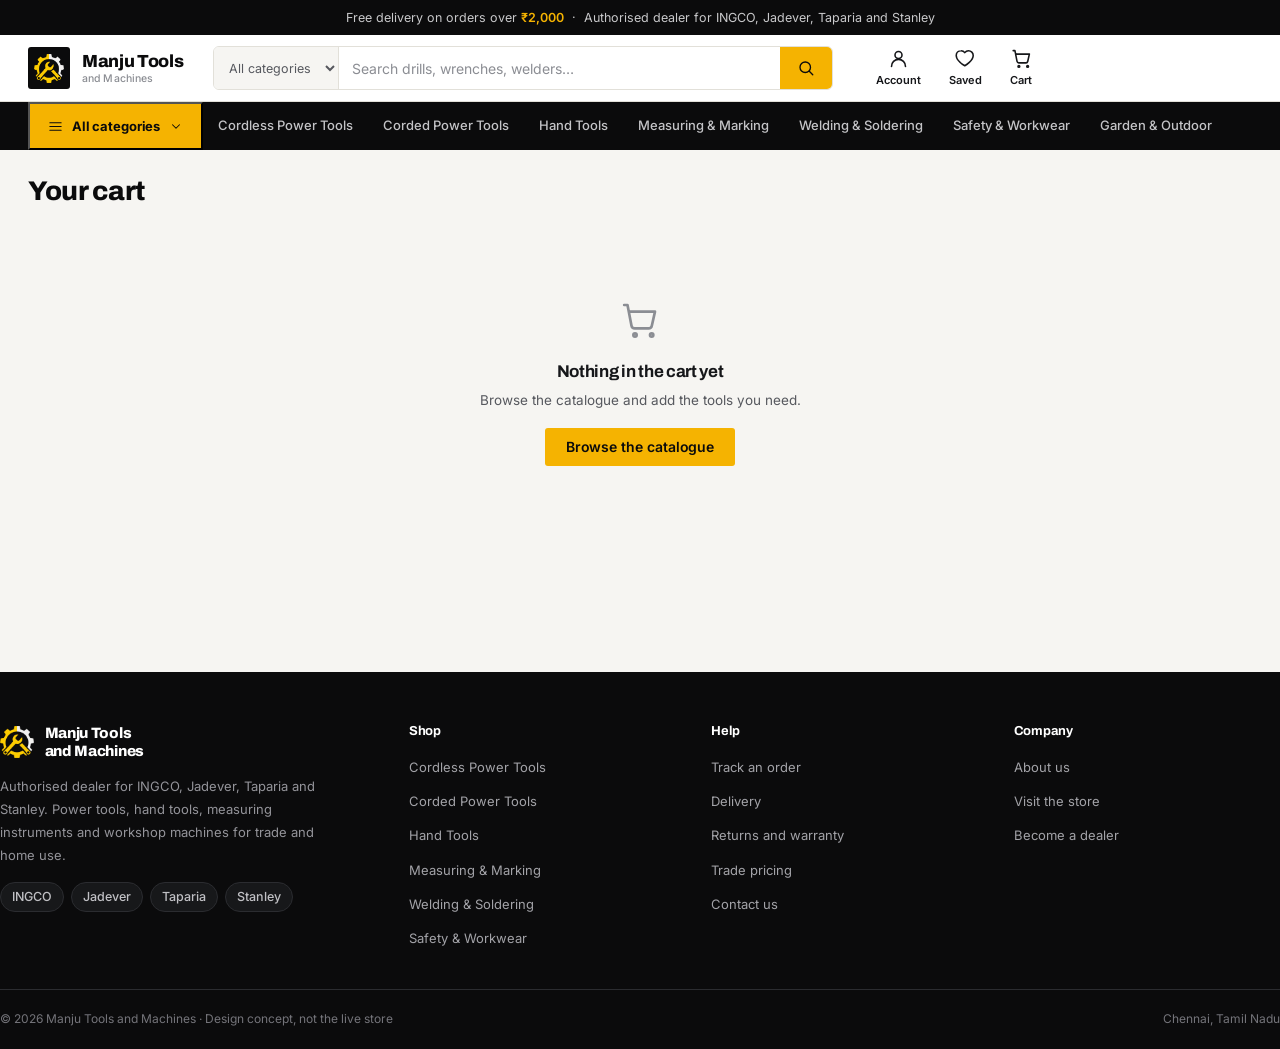
==== commit d202cec3: "Fix" ====
--- a/cart.html
+++ b/cart.html
@@ -26,7 +26,7 @@
     </button>
 
     <a href="index.html" class="logo" aria-label="Manju Tools and Machines, home">
-      <img src="images/logo-mark.png" alt="">
+      <span class="logo-mark"><img src="images/logo-mark.png" alt=""></span>
       <span class="logo-text">Manju Tools<span>and Machines</span></span>
     </a>
 
--- a/css/base.css
+++ b/css/base.css
@@ -150,23 +150,49 @@
 }
 .btn-ico svg { width: 100%; height: 100%; }
 
-/* In-cart state: the button confirms what happened and stays actionable */
-.cart-btn.is-in-cart {
+/* Cart control on product cards: a single "Add to cart" button that
+   swaps for a compact quantity stepper once the item is in the cart,
+   so quantity can go up or down straight from the card. */
+.cart-stepper {
+  display: flex;
+  align-items: center;
+  justify-content: space-between;
   background: var(--green-bg);
+  border: 1px solid #C4E3CD;
+  border-radius: var(--r-sm);
+  height: 38px;
+  overflow: hidden;
+}
+.cart-stepper-btn {
+  width: 38px;
+  height: 100%;
+  flex-shrink: 0;
+  background: none;
+  border: none;
   color: var(--green);
-  border-color: #C4E3CD;
-}
-.cart-btn.is-in-cart:hover {
-  background: #DDEFE3;
-  border-color: #A9D6B6;
-}
-.cart-btn.just-added { transform: scale(.97); }
-
-.buy-box .cart-btn.is-in-cart {
-  background: var(--green-bg);
+  font-size: 17px;
+  font-weight: 600;
+  display: flex;
+  align-items: center;
+  justify-content: center;
+  transition: background .14s var(--ease);
+}
+.cart-stepper-btn:hover { background: #D3EEDA; }
+.cart-stepper-btn:active { background: #C4E3CD; }
+.cart-stepper-qty {
+  flex: 1;
+  text-align: center;
+  font-size: 12.5px;
+  font-weight: 700;
   color: var(--green);
-  border-color: #BBDFC6;
-}
+  white-space: nowrap;
+  overflow: hidden;
+  text-overflow: ellipsis;
+  padding: 0 2px;
+}
+
+.buy-box .cart-stepper { height: 44px; }
+.pdp-add-btn.just-added { transform: scale(.98); }
 
 /* ---------- Tags, chips, meta ---------- */
 .tag {
--- a/css/layout.css
+++ b/css/layout.css
@@ -26,8 +26,19 @@
   gap: 30px;
   height: var(--header-h);
 }
-.logo { display: flex; align-items: center; gap: 11px; flex-shrink: 0; }
-.logo img { height: 36px; width: auto; }
+.logo { display: flex; align-items: center; gap: 12px; flex-shrink: 0; }
+.logo-mark {
+  display: flex;
+  align-items: center;
+  justify-content: center;
+  width: 42px;
+  height: 42px;
+  background: var(--ink);
+  border-radius: var(--r-sm);
+  padding: 6px;
+  flex-shrink: 0;
+}
+.logo-mark img { height: 100%; width: 100%; object-fit: contain; }
 .logo-text {
   font-family: var(--font-display);
   font-weight: 800;
--- a/css/components.css
+++ b/css/components.css
@@ -92,32 +92,58 @@
 .hero-art-cell:nth-child(3) { background: var(--panel-2); }
 
 /* ---------- Brand strip ---------- */
-.brand-strip {
-  background: var(--white);
-  border-top: 1px solid var(--line);
-  border-bottom: 1px solid var(--line);
-}
-.brand-strip-inner {
-  display: flex;
-  align-items: center;
+.brand-strip { background: var(--ink); }
+.brand-strip-inner { padding: 30px 0; }
+.brand-strip-head {
+  display: flex;
+  align-items: baseline;
   justify-content: space-between;
-  padding: 20px 0;
-  gap: 22px;
+  margin-bottom: 18px;
+  gap: 12px;
   flex-wrap: wrap;
 }
-.brand-strip-label { font-size: 13px; color: var(--text-soft); flex-shrink: 0; }
-.brand-pill {
-  padding: 9px 20px;
-  border: 1px solid var(--line);
-  border-radius: 100px;
+.brand-strip-title {
   font-family: var(--font-display);
   font-weight: 800;
-  font-size: 14.5px;
-  color: var(--text);
-  letter-spacing: -0.015em;
-  transition: border-color .16s var(--ease), color .16s var(--ease), background .16s var(--ease);
-}
-.brand-pill:hover { border-color: var(--ink); background: var(--ink); color: var(--white); }
+  font-size: 16px;
+  color: var(--white);
+  letter-spacing: -0.01em;
+}
+.brand-strip-sub { font-size: 12.5px; color: #8E8E93; }
+.brand-grid {
+  display: grid;
+  grid-template-columns: repeat(4, 1fr);
+  gap: 12px;
+}
+.brand-card {
+  background: var(--panel);
+  border: 1px solid var(--line-dark);
+  border-radius: var(--r);
+  padding: 18px 20px;
+  display: flex;
+  align-items: center;
+  justify-content: center;
+  min-height: 76px;
+  transition: border-color .16s var(--ease), background .16s var(--ease), transform .12s var(--ease);
+}
+.brand-card:hover { border-color: var(--gold); background: var(--panel-2); transform: translateY(-2px); }
+.brand-card img {
+  max-height: 34px;
+  max-width: 100%;
+  width: auto;
+  object-fit: contain;
+}
+.brand-card img.mono-on-dark {
+  filter: brightness(0) invert(1);
+  opacity: .92;
+}
+.brand-card-text {
+  font-family: var(--font-display);
+  font-weight: 800;
+  font-size: 17px;
+  color: var(--white);
+  letter-spacing: -0.02em;
+}
 
 /* ---------- Category grid ---------- */
 .cat-grid { display: grid; grid-template-columns: repeat(4, 1fr); gap: 14px; }
@@ -288,6 +314,34 @@
 }
 
 /* ---------- Assurance strip ---------- */
+/* ---------- Services ---------- */
+.section--services { background: var(--paper-2); }
+.service-grid {
+  display: grid;
+  grid-template-columns: repeat(4, 1fr);
+  gap: 16px;
+}
+.service-card {
+  background: var(--white);
+  border: 1px solid var(--line);
+  border-radius: var(--r);
+  padding: 22px 20px;
+}
+.service-card-icon {
+  width: 44px;
+  height: 44px;
+  border-radius: var(--r-sm);
+  background: var(--ink);
+  color: var(--gold);
+  display: flex;
+  align-items: center;
+  justify-content: center;
+  margin-bottom: 16px;
+}
+.service-card-icon svg { width: 22px; height: 22px; }
+.service-card h3 { font-size: 15px; font-weight: 700; margin-bottom: 8px; }
+.service-card p { font-size: 13px; color: var(--text-soft); line-height: 1.6; }
+
 .trust-strip {
   display: grid;
   grid-template-columns: repeat(4, 1fr);
@@ -313,9 +367,23 @@
   border-radius: var(--r);
   position: sticky;
   top: 90px;
-}
+  max-height: calc(100vh - 110px);
+  overflow-y: auto;
+  overscroll-behavior: contain;
+}
+.filter-panel::-webkit-scrollbar { width: 6px; }
+.filter-panel::-webkit-scrollbar-track { background: transparent; }
+.filter-panel::-webkit-scrollbar-thumb { background: var(--line); border-radius: 4px; }
+.filter-panel::-webkit-scrollbar-thumb:hover { background: #C9C6BE; }
 .filter-group { padding: 17px; border-bottom: 1px solid var(--line-soft); }
 .filter-group:last-child { border-bottom: none; }
+.filter-group:first-child {
+  position: sticky;
+  top: 0;
+  background: var(--white);
+  z-index: 1;
+  border-bottom: 1px solid var(--line);
+}
 .filter-group h4 {
   font-size: 13px;
   font-weight: 700;
@@ -337,6 +405,71 @@
 .filter-option:hover { color: var(--text); }
 .filter-option input { accent-color: var(--ink); width: 15px; height: 15px; flex-shrink: 0; }
 .filter-option .count { color: var(--text-faint); margin-left: auto; font-size: 11.5px; }
+.price-slider {
+  position: relative;
+  height: 32px;
+  margin-bottom: 6px;
+}
+.price-slider-track {
+  position: absolute;
+  top: 50%;
+  left: 0;
+  right: 0;
+  height: 4px;
+  background: var(--line);
+  border-radius: 4px;
+  transform: translateY(-50%);
+}
+.price-slider-range {
+  position: absolute;
+  top: 50%;
+  height: 4px;
+  background: var(--ink);
+  border-radius: 4px;
+  transform: translateY(-50%);
+}
+.price-slider input[type="range"] {
+  position: absolute;
+  top: 0;
+  left: 0;
+  width: 100%;
+  height: 32px;
+  margin: 0;
+  -webkit-appearance: none;
+  appearance: none;
+  background: none;
+  pointer-events: none;
+}
+.price-slider input[type="range"]::-webkit-slider-thumb {
+  -webkit-appearance: none;
+  appearance: none;
+  pointer-events: auto;
+  width: 18px;
+  height: 18px;
+  border-radius: 50%;
+  background: var(--white);
+  border: 2.5px solid var(--ink);
+  cursor: grab;
+  margin-top: 7px;
+  box-shadow: 0 1px 3px rgba(11,11,12,.2);
+  position: relative;
+  z-index: 2;
+}
+.price-slider input[type="range"]:active::-webkit-slider-thumb { cursor: grabbing; transform: scale(1.08); }
+.price-slider input[type="range"]::-moz-range-thumb {
+  pointer-events: auto;
+  width: 18px;
+  height: 18px;
+  border-radius: 50%;
+  background: var(--white);
+  border: 2.5px solid var(--ink);
+  cursor: grab;
+  box-shadow: 0 1px 3px rgba(11,11,12,.2);
+}
+.price-slider input[type="range"]::-webkit-slider-runnable-track { background: none; }
+.price-slider input[type="range"]::-moz-range-track { background: none; }
+.price-slider input[type="range"]:focus-visible::-webkit-slider-thumb { outline: 2px solid var(--gold-dark); outline-offset: 2px; }
+
 .price-range-row { display: flex; align-items: center; gap: 9px; }
 .price-range-row input {
   width: 100%;
@@ -715,10 +848,12 @@
   .cart-layout { grid-template-columns: 1fr; }
   .promo-row { grid-template-columns: 1fr; }
   .trust-strip { grid-template-columns: repeat(2, 1fr); }
+  .service-grid { grid-template-columns: repeat(2, 1fr); }
   .section { padding: 40px 0; }
 }
 @media (max-width: 680px) {
   .cat-grid, .product-grid { grid-template-columns: repeat(2, 1fr); }
+  .brand-grid { grid-template-columns: repeat(2, 1fr); }
   .rail .product-card { min-width: 172px; max-width: 172px; }
   .section { padding: 32px 0; }
   .section-head h2 { font-size: 20px; }
@@ -729,6 +864,7 @@
   .cart-line-media { width: 72px; height: 72px; }
   .cart-line-price, .cart-line-unit { grid-column: 2; text-align: left; }
   .trust-strip { grid-template-columns: 1fr; gap: 16px; }
+  .service-grid { grid-template-columns: 1fr; }
   .promo-banner { padding: 24px; min-height: 0; }
   .review-summary { gap: 26px; }
   .tab-bar { gap: 20px; overflow-x: auto; }
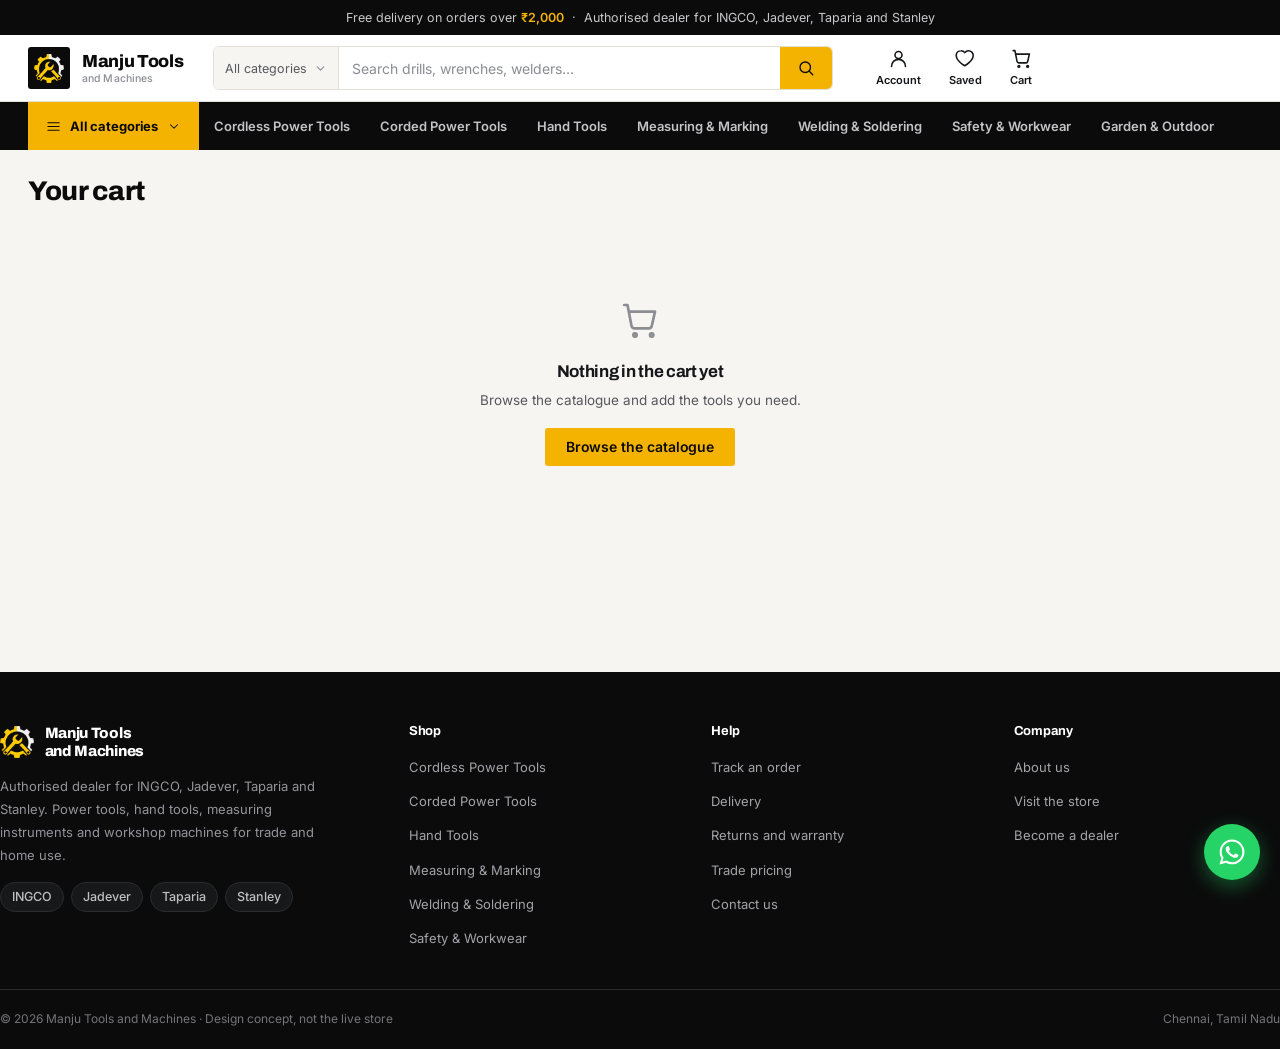
==== commit 03568f2b: "Full fix" ====
--- a/cart.html
+++ b/cart.html
@@ -31,13 +31,7 @@
     </a>
 
     <form class="search-form" id="siteSearchForm" role="search">
-      <select class="search-select" aria-label="Search within">
-        <option>All categories</option>
-        <option>Power tools</option>
-        <option>Hand tools</option>
-        <option>Measuring</option>
-        <option>Safety gear</option>
-      </select>
+      <div class="search-select" id="searchScopeSelect" aria-label="Search within"></div>
       <input type="search" class="search-input" id="searchInput" placeholder="Search drills, wrenches, welders&#8230;" aria-label="Search products">
       <button type="submit" class="search-submit" aria-label="Search">
         <svg viewBox="0 0 24 24" fill="none" stroke="currentColor" stroke-width="1.8" stroke-linecap="round"><circle cx="11" cy="11" r="7"/><path d="M21 21l-4.3-4.3"/></svg>
@@ -142,7 +136,7 @@
         <li><a href="#">Delivery</a></li>
         <li><a href="#">Returns and warranty</a></li>
         <li><a href="#">Trade pricing</a></li>
-        <li><a href="#">Contact us</a></li>
+        <li><a href="contact.html">Contact us</a></li>
       </ul>
     </div>
     <div class="footer-col">
@@ -262,5 +256,10 @@
 
 </script>
 
+<a href="https://wa.me/919629885790?text=Hi%2C%20I%27d%20like%20to%20ask%20about%20a%20tool%20on%20your%20site."
+   class="whatsapp-fab" target="_blank" rel="noopener" aria-label="Chat with us on WhatsApp">
+  <svg viewBox="0 0 24 24" fill="currentColor"><path d="M12.04 2C6.58 2 2.13 6.45 2.13 11.91c0 1.75.46 3.45 1.32 4.95L2.05 22l5.25-1.38c1.45.79 3.08 1.21 4.74 1.21h.01c5.46 0 9.91-4.45 9.91-9.91 0-2.65-1.03-5.14-2.9-7.01A9.82 9.82 0 0 0 12.04 2m0 1.67c2.2 0 4.26.86 5.82 2.42a8.2 8.2 0 0 1 2.41 5.82c0 4.54-3.7 8.24-8.24 8.24-1.48 0-2.93-.4-4.2-1.15l-.3-.18-3.12.82.83-3.04-.2-.31a8.18 8.18 0 0 1-1.25-4.38c0-4.54 3.7-8.24 8.25-8.24M8.53 7.33c-.16 0-.43.06-.66.31s-.87.86-.87 2.07.89 2.4 1.02 2.57c.12.16 1.75 2.67 4.25 3.74.59.26 1.06.41 1.42.52.6.19 1.14.16 1.57.1.48-.07 1.47-.6 1.68-1.18s.21-1.07.14-1.18c-.06-.1-.23-.16-.48-.28s-1.47-.72-1.7-.81-.4-.13-.56.13-.64.81-.78.97-.29.19-.53.06a6.7 6.7 0 0 1-1.98-1.22 7.45 7.45 0 0 1-1.37-1.71c-.14-.25-.01-.38.11-.5.11-.11.25-.29.37-.44.12-.14.16-.25.24-.41.08-.16.04-.31-.02-.44-.06-.13-.56-1.4-.78-1.91-.2-.5-.41-.43-.56-.43z"/></svg>
+</a>
+
 </body>
 </html>
--- a/css/base.css
+++ b/css/base.css
@@ -265,6 +265,32 @@
 }
 .skip-link:focus { left: 0; }
 
+/* ---------- Floating WhatsApp button ---------- */
+.whatsapp-fab {
+  position: fixed;
+  right: 20px;
+  bottom: 20px;
+  width: 56px;
+  height: 56px;
+  border-radius: 50%;
+  background: #25D366;
+  color: #FFFFFF;
+  display: flex;
+  align-items: center;
+  justify-content: center;
+  box-shadow: 0 6px 20px rgba(37,211,102,.4), 0 2px 6px rgba(11,11,12,.15);
+  z-index: 800;
+  transition: transform .16s var(--ease), box-shadow .16s var(--ease);
+}
+.whatsapp-fab svg { width: 30px; height: 30px; }
+.whatsapp-fab:hover { transform: scale(1.06); box-shadow: 0 8px 26px rgba(37,211,102,.5), 0 2px 6px rgba(11,11,12,.15); }
+.whatsapp-fab:active { transform: scale(.97); }
+
+@media (max-width: 780px) {
+  .whatsapp-fab { right: 16px; bottom: 16px; width: 52px; height: 52px; }
+  .whatsapp-fab svg { width: 27px; height: 27px; }
+}
+
 @media (max-width: 760px) {
   .container { padding: 0 18px; }
   body { font-size: 14.5px; }
--- a/css/layout.css
+++ b/css/layout.css
@@ -81,15 +81,79 @@
   transition: border-color .16s var(--ease);
 }
 .search-form:focus-within { border-color: var(--ink); }
-.search-select {
-  border: none;
+
+/* ---------- Custom dropdown (replaces native <select>) ----------
+   Used for the search-category picker and, via the same JS component,
+   the sort dropdown on the category page. A native <select>'s open
+   list is OS-rendered chrome that CSS cannot restyle, so this button
+   + absolutely-positioned panel stands in for it.
+------------------------------------------------------------------ */
+.dd {
+  position: relative;
+}
+.dd-trigger {
+  display: flex;
+  align-items: center;
+  gap: 7px;
   background: var(--paper);
-  border-right: 1px solid var(--line);
-  padding: 0 11px;
+  border: none;
   font-size: 12.5px;
   color: var(--text-soft);
-  max-width: 135px;
-}
+  font-family: inherit;
+  cursor: pointer;
+  white-space: nowrap;
+}
+.dd-trigger svg {
+  width: 13px;
+  height: 13px;
+  flex-shrink: 0;
+  transition: transform .16s var(--ease);
+  color: var(--text-faint);
+}
+.dd.open .dd-trigger svg { transform: rotate(180deg); }
+.dd-panel {
+  position: fixed;
+  background: var(--white);
+  border: 1px solid var(--line);
+  border-radius: var(--r);
+  box-shadow: var(--sh-3);
+  padding: 6px;
+  z-index: 1000;
+  display: none;
+}
+.dd-panel.open { display: block; }
+.dd-option {
+  display: block;
+  width: 100%;
+  text-align: left;
+  padding: 9px 12px;
+  border: none;
+  background: none;
+  font-size: 13px;
+  color: var(--text);
+  border-radius: var(--r-sm);
+  cursor: pointer;
+  white-space: nowrap;
+  font-family: inherit;
+}
+.dd-option:hover { background: var(--paper); }
+.dd-option.selected { background: var(--ink); color: var(--white); font-weight: 600; }
+
+/* Search-category dropdown: sits inside the search bar, borders match */
+.search-select.dd { border-right: 1px solid var(--line); }
+.search-select .dd-trigger { padding: 0 11px; height: 100%; }
+
+/* Sort dropdown: standalone control on the category toolbar */
+.sort-select.dd .dd-trigger {
+  background: var(--white);
+  border: 1px solid var(--line);
+  border-radius: var(--r-sm);
+  padding: 9px 12px;
+  font-size: 13px;
+  color: var(--text);
+}
+.sort-select.dd .dd-trigger:hover { border-color: var(--text-faint); }
+.sort-select.dd.open .dd-trigger { border-color: var(--ink); }
 .search-select:focus { outline: none; }
 .search-input {
   flex: 1;
@@ -175,7 +239,12 @@
   flex-shrink: 0;
   white-space: nowrap;
   letter-spacing: -0.01em;
-}
+  border: none;
+  cursor: pointer;
+  font-family: inherit;
+  transition: background .14s var(--ease);
+}
+.all-cats-trigger:hover { background: var(--gold-hi); }
 .all-cats-trigger svg { width: 15px; height: 15px; }
 .all-cats-trigger .chev { transition: transform .18s var(--ease); }
 .all-cats-trigger[aria-expanded="true"] .chev { transform: rotate(180deg); }
@@ -183,18 +252,32 @@
 .cat-link {
   color: #C4C4C7;
   font-size: 13px;
-  font-weight: 500;
+  font-weight: 600;
   padding: 0 15px;
   height: 100%;
   display: flex;
   align-items: center;
   white-space: nowrap;
   flex-shrink: 0;
+  position: relative;
   transition: color .14s var(--ease), background .14s var(--ease);
-  border-bottom: 2px solid transparent;
-}
-.cat-link:hover { color: var(--white); background: rgba(255,255,255,.05); }
-.cat-link.active { color: var(--gold); border-bottom-color: var(--gold); }
+}
+.cat-link::after {
+  content: "";
+  position: absolute;
+  left: 15px;
+  right: 15px;
+  bottom: 0;
+  height: 2px;
+  background: var(--gold);
+  transform: scaleX(0);
+  transform-origin: center;
+  transition: transform .16s var(--ease);
+}
+.cat-link:hover { color: var(--white); background: rgba(255,255,255,.06); }
+.cat-link:hover::after { transform: scaleX(1); }
+.cat-link.active { color: var(--gold); }
+.cat-link.active::after { transform: scaleX(1); }
 
 /* Mega menu */
 .mega-menu {
--- a/css/components.css
+++ b/css/components.css
@@ -116,32 +116,29 @@
   gap: 12px;
 }
 .brand-card {
-  background: var(--panel);
-  border: 1px solid var(--line-dark);
+  background: var(--white);
+  border: 1px solid transparent;
   border-radius: var(--r);
-  padding: 18px 20px;
+  padding: 16px 22px;
   display: flex;
   align-items: center;
   justify-content: center;
   min-height: 76px;
-  transition: border-color .16s var(--ease), background .16s var(--ease), transform .12s var(--ease);
-}
-.brand-card:hover { border-color: var(--gold); background: var(--panel-2); transform: translateY(-2px); }
+  transition: transform .14s var(--ease), box-shadow .14s var(--ease);
+}
+.brand-card:hover { transform: translateY(-3px); box-shadow: var(--sh-3); }
 .brand-card img {
-  max-height: 34px;
+  max-height: 38px;
   max-width: 100%;
   width: auto;
   object-fit: contain;
 }
-.brand-card img.mono-on-dark {
-  filter: brightness(0) invert(1);
-  opacity: .92;
-}
+.brand-card img.is-square-mark { max-height: 54px; }
 .brand-card-text {
   font-family: var(--font-display);
   font-weight: 800;
   font-size: 17px;
-  color: var(--white);
+  color: var(--ink);
   letter-spacing: -0.02em;
 }
 
@@ -273,17 +270,51 @@
 .product-card-actions { margin-top: auto; padding-top: 9px; }
 
 /* ---------- Rail ---------- */
+.rail-wrap { position: relative; }
 .rail {
   display: flex;
   gap: 16px;
   overflow-x: auto;
   padding-bottom: 8px;
   scroll-snap-type: x proximity;
+  scroll-behavior: smooth;
 }
 .rail::-webkit-scrollbar { height: 5px; }
 .rail::-webkit-scrollbar-track { background: var(--line-soft); border-radius: 4px; }
 .rail::-webkit-scrollbar-thumb { background: #C9C6BE; border-radius: 4px; }
 .rail .product-card { min-width: 238px; max-width: 238px; scroll-snap-align: start; }
+
+.rail-nav {
+  position: absolute;
+  top: 40%;
+  transform: translateY(-50%);
+  width: 40px;
+  height: 40px;
+  border-radius: 50%;
+  background: var(--white);
+  border: 1px solid var(--line);
+  box-shadow: var(--sh-3);
+  display: flex;
+  align-items: center;
+  justify-content: center;
+  color: var(--ink);
+  z-index: 5;
+  transition: opacity .16s var(--ease), transform .12s var(--ease), border-color .16s var(--ease);
+}
+.rail-nav:hover { border-color: var(--ink); transform: translateY(-50%) scale(1.05); }
+.rail-nav:active { transform: translateY(-50%) scale(.96); }
+.rail-nav svg { width: 18px; height: 18px; }
+.rail-nav--prev { left: -18px; }
+.rail-nav--next { right: -18px; }
+.rail-nav[hidden] { display: none; }
+
+@media (max-width: 1360px) {
+  .rail-nav--prev { left: 4px; }
+  .rail-nav--next { right: 4px; }
+}
+@media (max-width: 780px) {
+  .rail-nav { display: none !important; }
+}
 
 /* ---------- Promo banners ---------- */
 .promo-row { display: grid; grid-template-columns: 1fr 1fr; gap: 16px; }
@@ -342,6 +373,158 @@
 .service-card h3 { font-size: 15px; font-weight: 700; margin-bottom: 8px; }
 .service-card p { font-size: 13px; color: var(--text-soft); line-height: 1.6; }
 
+/* ---------- Homepage contact card ---------- */
+.section--contact { padding-top: 8px; }
+.contact-card {
+  background: var(--ink);
+  border-radius: var(--r-lg);
+  display: grid;
+  grid-template-columns: 1.3fr 1fr;
+  overflow: hidden;
+}
+.contact-card-main { padding: 40px; }
+.contact-card-main h2 { color: var(--white); font-size: 24px; font-weight: 800; margin-bottom: 12px; }
+.contact-card-main > p { color: #ADADB2; font-size: 14px; line-height: 1.65; max-width: 46ch; margin-bottom: 26px; }
+.contact-quick-row { display: flex; gap: 12px; flex-wrap: wrap; margin-bottom: 22px; }
+.contact-quick-item {
+  display: flex;
+  align-items: center;
+  gap: 12px;
+  background: var(--panel);
+  border: 1px solid var(--line-dark);
+  border-radius: var(--r);
+  padding: 14px 18px;
+  transition: border-color .14s var(--ease), background .14s var(--ease);
+  flex: 1;
+  min-width: 200px;
+}
+.contact-quick-item:hover { border-color: var(--gold); background: var(--panel-2); }
+.contact-quick-item b { display: block; color: var(--white); font-size: 14px; font-weight: 700; }
+.contact-quick-item span span { display: block; color: #8E8E93; font-size: 12px; margin-top: 2px; }
+.contact-quick-icon {
+  width: 38px;
+  height: 38px;
+  border-radius: 50%;
+  background: var(--gold);
+  color: var(--ink);
+  display: flex;
+  align-items: center;
+  justify-content: center;
+  flex-shrink: 0;
+}
+.contact-quick-icon svg { width: 19px; height: 19px; }
+.contact-quick-icon--whatsapp { background: #25D366; color: var(--white); }
+
+.contact-card-service {
+  background: var(--panel);
+  padding: 40px 36px;
+  border-left: 1px solid var(--line-dark);
+}
+.contact-card-service h3 { color: var(--white); font-size: 16px; font-weight: 700; margin-bottom: 10px; }
+.contact-card-service > p { color: #9C9C9F; font-size: 13px; line-height: 1.65; margin-bottom: 18px; }
+.contact-service-list { display: flex; flex-direction: column; gap: 10px; }
+.contact-service-list li {
+  font-size: 12.5px;
+  color: #C7C7C9;
+  padding-left: 18px;
+  position: relative;
+}
+.contact-service-list li::before {
+  content: "";
+  position: absolute;
+  left: 0;
+  top: 7px;
+  width: 6px;
+  height: 6px;
+  border-radius: 50%;
+  background: var(--gold);
+}
+
+/* ---------- Contact page ---------- */
+.contact-layout {
+  display: grid;
+  grid-template-columns: .8fr 1.2fr;
+  gap: 40px;
+  padding-bottom: 8px;
+}
+.contact-info-col { display: flex; flex-direction: column; gap: 26px; }
+.contact-info-block { display: flex; gap: 16px; align-items: flex-start; }
+.contact-info-icon {
+  width: 46px;
+  height: 46px;
+  border-radius: 50%;
+  background: var(--ink);
+  color: var(--gold);
+  display: flex;
+  align-items: center;
+  justify-content: center;
+  flex-shrink: 0;
+}
+.contact-info-icon svg { width: 22px; height: 22px; }
+.contact-info-icon--whatsapp { background: #25D366; color: var(--white); }
+.contact-info-block h3 { font-size: 13px; font-weight: 700; color: var(--text-faint); text-transform: none; margin-bottom: 4px; }
+.contact-info-value { display: block; font-size: 15.5px; font-weight: 700; color: var(--ink); margin-bottom: 3px; }
+a.contact-info-value:hover { color: var(--gold-dark); }
+.contact-info-block p { font-size: 12.5px; color: var(--text-soft); line-height: 1.5; }
+
+.contact-form-card {
+  background: var(--white);
+  border: 1px solid var(--line);
+  border-radius: var(--r);
+  padding: 32px;
+}
+.contact-form-card h2 { font-size: 19px; font-weight: 800; margin-bottom: 6px; }
+.contact-form-sub { font-size: 13px; color: var(--text-soft); margin-bottom: 22px; }
+.form-row { display: grid; grid-template-columns: 1fr 1fr; gap: 14px; margin-bottom: 14px; }
+.form-row-single { display: block; margin-bottom: 14px; }
+.contact-form-card label {
+  display: flex;
+  flex-direction: column;
+  gap: 6px;
+  font-size: 12.5px;
+  font-weight: 600;
+  color: var(--text-soft);
+}
+.contact-form-card input,
+.contact-form-card select,
+.contact-form-card textarea {
+  border: 1px solid var(--line);
+  border-radius: var(--r-sm);
+  padding: 10px 12px;
+  font-size: 13.5px;
+  font-family: inherit;
+  color: var(--text);
+  background: var(--white);
+  resize: vertical;
+}
+.contact-form-card input:focus,
+.contact-form-card select:focus,
+.contact-form-card textarea:focus { outline: none; border-color: var(--ink); }
+.contact-form-note { font-size: 11.5px; color: var(--text-faint); margin-top: 12px; text-align: center; }
+
+.service-enquiry-banner {
+  background: var(--paper-2);
+  border-radius: var(--r-lg);
+  padding: 36px 40px;
+  display: grid;
+  grid-template-columns: 1.4fr auto;
+  gap: 28px;
+  align-items: center;
+}
+.service-enquiry-banner h2 { font-size: 20px; font-weight: 800; margin-bottom: 10px; }
+.service-enquiry-banner p { font-size: 13.5px; color: var(--text-soft); line-height: 1.65; max-width: 60ch; }
+.service-enquiry-banner .btn { white-space: nowrap; }
+
+@media (max-width: 900px) {
+  .contact-layout { grid-template-columns: 1fr; }
+  .service-enquiry-banner { grid-template-columns: 1fr; text-align: left; }
+}
+@media (max-width: 560px) {
+  .form-row { grid-template-columns: 1fr; }
+  .contact-form-card { padding: 22px; }
+  .service-enquiry-banner { padding: 26px 22px; }
+}
+
 .trust-strip {
   display: grid;
   grid-template-columns: repeat(4, 1fr);
@@ -501,15 +684,7 @@
   gap: 11px;
 }
 .count-label { font-size: 13.5px; color: var(--text-soft); }
-.sort-select {
-  padding: 9px 11px;
-  border: 1px solid var(--line);
-  border-radius: var(--r-sm);
-  font-size: 13px;
-  background: var(--white);
-  color: var(--text);
-}
-.sort-select:focus { outline: none; border-color: var(--ink); }
+/* .sort-select is now a .dd component — see css/layout.css */
 
 .active-filter-chips { display: flex; flex-wrap: wrap; gap: 7px; margin-bottom: 15px; }
 .active-filter-chip {
@@ -849,6 +1024,8 @@
   .promo-row { grid-template-columns: 1fr; }
   .trust-strip { grid-template-columns: repeat(2, 1fr); }
   .service-grid { grid-template-columns: repeat(2, 1fr); }
+  .contact-card { grid-template-columns: 1fr; }
+  .contact-card-service { border-left: none; border-top: 1px solid var(--line-dark); }
   .section { padding: 40px 0; }
 }
 @media (max-width: 680px) {
@@ -865,6 +1042,8 @@
   .cart-line-price, .cart-line-unit { grid-column: 2; text-align: left; }
   .trust-strip { grid-template-columns: 1fr; gap: 16px; }
   .service-grid { grid-template-columns: 1fr; }
+  .contact-card-main, .contact-card-service { padding: 26px 22px; }
+  .contact-quick-row { flex-direction: column; }
   .promo-banner { padding: 24px; min-height: 0; }
   .review-summary { gap: 26px; }
   .tab-bar { gap: 20px; overflow-x: auto; }
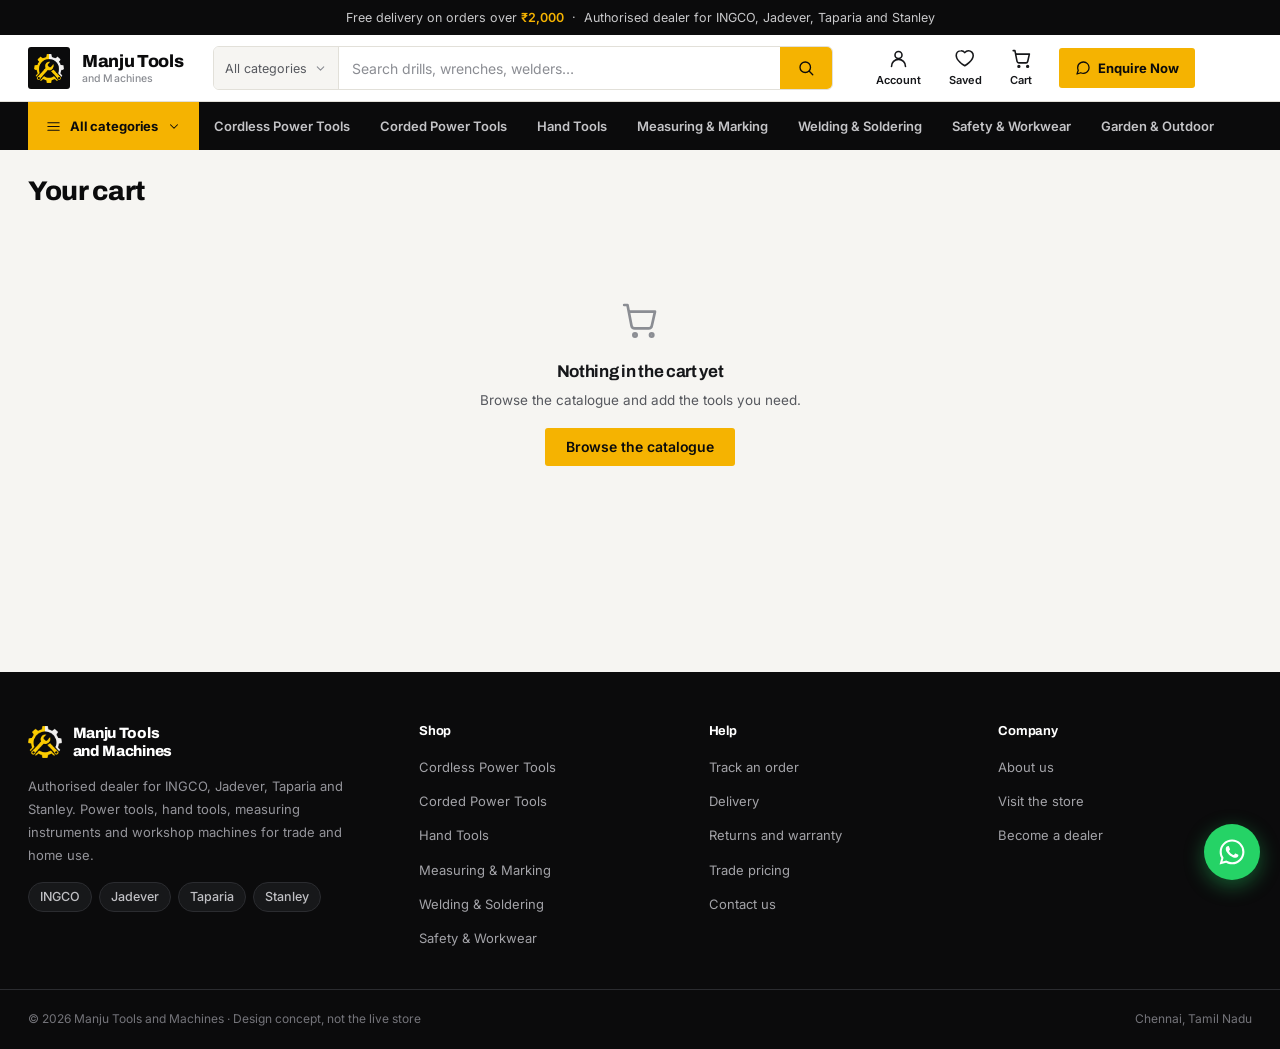
==== commit e066ba6a: "Mobile UI fix" ====
--- a/cart.html
+++ b/cart.html
@@ -53,6 +53,10 @@
         <svg viewBox="0 0 24 24" fill="none" stroke="currentColor" stroke-width="1.8" stroke-linecap="round" stroke-linejoin="round"><circle cx="9" cy="21" r="1"/><circle cx="19" cy="21" r="1"/><path d="M2.5 3h2l2.4 12.4a2 2 0 0 0 2 1.6h8.2a2 2 0 0 0 2-1.6L21 7H6"/></svg>
         <span class="hide-mobile">Cart</span>
       </a>
+      <a href="contact.html" class="enquire-btn">
+        <svg viewBox="0 0 24 24" fill="none" stroke="currentColor" stroke-width="1.9" stroke-linecap="round" stroke-linejoin="round"><path d="M21 11.5a8.4 8.4 0 0 1-.9 3.8 8.5 8.5 0 0 1-7.6 4.7 8.4 8.4 0 0 1-3.8-.9L3 21l1.9-5.7a8.4 8.4 0 0 1-.9-3.8 8.5 8.5 0 0 1 4.7-7.6 8.4 8.4 0 0 1 3.8-.9h.5a8.48 8.48 0 0 1 8 8v.5z"/></svg>
+        Enquire Now
+      </a>
     </div>
   </div>
 </header>
@@ -256,6 +260,9 @@
 
 </script>
 
+<a href="contact.html" class="enquire-fab" aria-label="Enquire now">
+  <svg viewBox="0 0 24 24" fill="none" stroke="currentColor" stroke-width="1.9" stroke-linecap="round" stroke-linejoin="round"><path d="M21 11.5a8.4 8.4 0 0 1-.9 3.8 8.5 8.5 0 0 1-7.6 4.7 8.4 8.4 0 0 1-3.8-.9L3 21l1.9-5.7a8.4 8.4 0 0 1-.9-3.8 8.5 8.5 0 0 1 4.7-7.6 8.4 8.4 0 0 1 3.8-.9h.5a8.48 8.48 0 0 1 8 8v.5z"/></svg>
+</a>
 <a href="https://wa.me/919629885790?text=Hi%2C%20I%27d%20like%20to%20ask%20about%20a%20tool%20on%20your%20site."
    class="whatsapp-fab" target="_blank" rel="noopener" aria-label="Chat with us on WhatsApp">
   <svg viewBox="0 0 24 24" fill="currentColor"><path d="M12.04 2C6.58 2 2.13 6.45 2.13 11.91c0 1.75.46 3.45 1.32 4.95L2.05 22l5.25-1.38c1.45.79 3.08 1.21 4.74 1.21h.01c5.46 0 9.91-4.45 9.91-9.91 0-2.65-1.03-5.14-2.9-7.01A9.82 9.82 0 0 0 12.04 2m0 1.67c2.2 0 4.26.86 5.82 2.42a8.2 8.2 0 0 1 2.41 5.82c0 4.54-3.7 8.24-8.24 8.24-1.48 0-2.93-.4-4.2-1.15l-.3-.18-3.12.82.83-3.04-.2-.31a8.18 8.18 0 0 1-1.25-4.38c0-4.54 3.7-8.24 8.25-8.24M8.53 7.33c-.16 0-.43.06-.66.31s-.87.86-.87 2.07.89 2.4 1.02 2.57c.12.16 1.75 2.67 4.25 3.74.59.26 1.06.41 1.42.52.6.19 1.14.16 1.57.1.48-.07 1.47-.6 1.68-1.18s.21-1.07.14-1.18c-.06-.1-.23-.16-.48-.28s-1.47-.72-1.7-.81-.4-.13-.56.13-.64.81-.78.97-.29.19-.53.06a6.7 6.7 0 0 1-1.98-1.22 7.45 7.45 0 0 1-1.37-1.71c-.14-.25-.01-.38.11-.5.11-.11.25-.29.37-.44.12-.14.16-.25.24-.41.08-.16.04-.31-.02-.44-.06-.13-.56-1.4-.78-1.91-.2-.5-.41-.43-.56-.43z"/></svg>
--- a/css/base.css
+++ b/css/base.css
@@ -198,11 +198,12 @@
 .tag {
   position: absolute;
   z-index: 2;
-  padding: 4px 8px;
+  padding: 4px 9px;
   border-radius: var(--r-sm);
-  font-size: 11px;
+  font-size: 10.5px;
   font-weight: 700;
-  letter-spacing: -0.01em;
+  letter-spacing: -0.005em;
+  box-shadow: 0 1px 3px rgba(11,11,12,.1);
 }
 .tag--badge { top: 10px; left: 10px; background: var(--ink); color: var(--gold); }
 .tag--off { bottom: 10px; left: 10px; background: var(--gold); color: var(--ink); }
@@ -286,9 +287,29 @@
 .whatsapp-fab:hover { transform: scale(1.06); box-shadow: 0 8px 26px rgba(37,211,102,.5), 0 2px 6px rgba(11,11,12,.15); }
 .whatsapp-fab:active { transform: scale(.97); }
 
+/* Enquire fab: hidden on desktop (the header button covers it there).
+   On mobile it sits as a circular icon button beside the WhatsApp
+   circle — same row, not stacked — so it never competes for space
+   with the category page's centered Filters pill. */
+.enquire-fab {
+  display: none;
+  position: fixed;
+  z-index: 800;
+  align-items: center;
+  justify-content: center;
+  background: var(--ink);
+  color: var(--gold);
+  border-radius: 50%;
+  box-shadow: var(--sh-pop);
+  transition: transform .14s var(--ease);
+}
+.enquire-fab svg { width: 22px; height: 22px; }
+.enquire-fab:active { transform: scale(.94); }
+
 @media (max-width: 780px) {
   .whatsapp-fab { right: 16px; bottom: 16px; width: 52px; height: 52px; }
   .whatsapp-fab svg { width: 27px; height: 27px; }
+  .enquire-fab { display: flex; right: 82px; bottom: 16px; width: 52px; height: 52px; }
 }
 
 @media (max-width: 760px) {
--- a/css/layout.css
+++ b/css/layout.css
@@ -180,6 +180,26 @@
 
 /* Header actions */
 .header-actions { display: flex; align-items: center; gap: 2px; flex-shrink: 0; }
+
+.enquire-btn {
+  display: flex;
+  align-items: center;
+  gap: 7px;
+  background: var(--gold);
+  color: var(--ink);
+  font-size: 13px;
+  font-weight: 700;
+  padding: 10px 16px;
+  border-radius: var(--r-sm);
+  margin-left: 12px;
+  white-space: nowrap;
+  transition: background .14s var(--ease), transform .1s var(--ease);
+  flex-shrink: 0;
+}
+.enquire-btn svg { width: 16px; height: 16px; }
+.enquire-btn:hover { background: var(--gold-hi); }
+.enquire-btn:active { transform: scale(.97); }
+
 .header-action {
   position: relative;
   display: flex;
@@ -391,7 +411,8 @@
 /* ---------- Footer ---------- */
 .site-footer { background: var(--ink); color: #B9B9BC; margin-top: 72px; }
 .footer-top {
-  padding: 52px 0 40px;
+  padding-top: 52px;
+  padding-bottom: 40px;
   display: grid;
   grid-template-columns: 1.4fr repeat(3, 1fr);
   gap: 36px;
@@ -420,7 +441,8 @@
 .footer-brands .chip { background: var(--panel); border-color: var(--line-dark); color: #C0C0C4; }
 .footer-bottom {
   border-top: 1px solid var(--line-dark);
-  padding: 20px 0;
+  padding-top: 20px;
+  padding-bottom: 20px;
   display: flex;
   justify-content: space-between;
   align-items: center;
@@ -440,7 +462,7 @@
   .mega-menu { display: none !important; }
   :root { --header-h: auto; }
   .announce { font-size: 11.5px; padding: 7px 14px; }
-  .header-row { flex-wrap: wrap; gap: 12px; padding: 11px 0 12px; height: auto; }
+  .header-row { flex-wrap: wrap; gap: 12px; padding-top: 11px; padding-bottom: 12px; height: auto; }
   .nav-toggle { display: flex; }
   .logo { flex: 1; }
   .logo img { height: 30px; }
@@ -449,7 +471,8 @@
   .search-form { order: 3; flex-basis: 100%; height: 42px; }
   .header-action { padding: 6px 9px; }
   .header-action span.hide-mobile { display: none; }
+  .enquire-btn { display: none; }
   .category-bar { display: none; }
-  .footer-top { grid-template-columns: 1fr; padding: 40px 0 28px; gap: 30px; }
+  .footer-top { grid-template-columns: 1fr; padding-top: 40px; padding-bottom: 28px; gap: 30px; }
   .site-footer { margin-top: 48px; }
 }
--- a/css/components.css
+++ b/css/components.css
@@ -3,8 +3,8 @@
    ========================================================= */
 
 /* ---------- Sections ---------- */
-.section { padding: 52px 0; }
-.section--tight { padding: 34px 0; }
+.section { padding-top: 52px; padding-bottom: 52px; }
+.section--tight { padding-top: 34px; padding-bottom: 34px; }
 .section-head {
   display: flex;
   justify-content: space-between;
@@ -93,7 +93,7 @@
 
 /* ---------- Brand strip ---------- */
 .brand-strip { background: var(--ink); }
-.brand-strip-inner { padding: 30px 0; }
+.brand-strip-inner { padding-top: 30px; padding-bottom: 30px; }
 .brand-strip-head {
   display: flex;
   align-items: baseline;
@@ -148,23 +148,33 @@
   background: var(--white);
   border: 1px solid var(--line);
   border-radius: var(--r);
-  padding: 18px;
-  display: flex;
-  align-items: center;
-  gap: 15px;
-  transition: border-color .16s var(--ease), box-shadow .16s var(--ease);
-}
-.cat-card:hover { border-color: var(--ink); box-shadow: var(--sh-2); }
+  padding: 20px 16px;
+  display: flex;
+  flex-direction: column;
+  align-items: flex-start;
+  gap: 12px;
+  transition: border-color .16s var(--ease), box-shadow .16s var(--ease), transform .12s var(--ease);
+}
+.cat-card:hover { border-color: var(--ink); box-shadow: var(--sh-2); transform: translateY(-2px); }
 .cat-card-icon {
-  width: 56px;
-  height: 56px;
+  width: 44px;
+  height: 44px;
   border-radius: var(--r-sm);
   background: var(--paper);
   flex-shrink: 0;
-  padding: 5px;
-}
-.cat-card-name { font-weight: 700; font-size: 14px; letter-spacing: -0.01em; }
-.cat-card-count { font-size: 12px; color: var(--text-faint); margin-top: 3px; }
+  padding: 8px;
+  display: flex;
+  align-items: center;
+  justify-content: center;
+}
+.cat-card-text { display: flex; flex-direction: column; gap: 3px; width: 100%; }
+.cat-card-name {
+  font-weight: 700;
+  font-size: 13.5px;
+  letter-spacing: -0.01em;
+  line-height: 1.3;
+}
+.cat-card-count { font-size: 12px; color: var(--text-faint); }
 
 /* ---------- Product card ---------- */
 .product-grid { display: grid; grid-template-columns: repeat(4, 1fr); gap: 16px; }
@@ -176,9 +186,9 @@
   display: flex;
   flex-direction: column;
   position: relative;
-  transition: box-shadow .18s var(--ease), border-color .18s var(--ease);
-}
-.product-card:hover { box-shadow: var(--sh-2); border-color: #D2CFC7; }
+  transition: box-shadow .18s var(--ease), border-color .18s var(--ease), transform .12s var(--ease);
+}
+.product-card:hover { box-shadow: var(--sh-2); border-color: #D2CFC7; transform: translateY(-2px); }
 
 .product-card-media {
   aspect-ratio: 1;
@@ -187,22 +197,24 @@
   display: flex;
   align-items: center;
   justify-content: center;
-  padding: 16px;
+  padding: 18px;
   border-bottom: 1px solid var(--line-soft);
   transition: background .18s var(--ease);
 }
 .product-card:hover .product-card-media { background: var(--paper-2); }
 .product-card-media .tool-svg {
   transition: transform .25s var(--ease);
+  width: 82%;
+  height: 82%;
 }
 .product-card:hover .tool-svg { transform: scale(1.04); }
 
 .wishlist-btn {
   position: absolute;
-  top: 9px;
-  right: 9px;
-  width: 33px;
-  height: 33px;
+  top: 10px;
+  right: 10px;
+  width: 32px;
+  height: 32px;
   border-radius: 100px;
   background: var(--white);
   border: 1px solid var(--line);
@@ -212,62 +224,69 @@
   color: var(--text-faint);
   transition: color .14s var(--ease), border-color .14s var(--ease);
   z-index: 3;
-}
-.wishlist-btn svg { width: 16px; height: 16px; }
+  box-shadow: 0 1px 3px rgba(11,11,12,.08);
+}
+.wishlist-btn svg { width: 15px; height: 15px; }
 .wishlist-btn:hover { border-color: var(--red); color: var(--red); }
 .wishlist-btn.active { color: var(--red); border-color: var(--red); }
 .wishlist-btn.active svg { fill: var(--red); }
 
 .product-card-body {
-  padding: 14px 15px 16px;
+  padding: 13px 14px 14px;
   display: flex;
   flex-direction: column;
-  gap: 7px;
+  gap: 6px;
   flex: 1;
 }
-.product-card-brand { font-size: 12px; font-weight: 600; color: var(--text-faint); }
+.product-card-brand {
+  font-size: 11px;
+  font-weight: 700;
+  color: var(--text-faint);
+  text-transform: uppercase;
+  letter-spacing: 0.03em;
+}
 .product-card-name {
   font-size: 13.5px;
   font-weight: 600;
   color: var(--text);
-  line-height: 1.45;
+  line-height: 1.4;
   display: -webkit-box;
   -webkit-line-clamp: 2;
   -webkit-box-orient: vertical;
   overflow: hidden;
-  min-height: 39px;
+  min-height: 37px;
   transition: color .14s var(--ease);
 }
 .product-card-name:hover { color: var(--gold-dark); }
 
-.product-card-specs { display: flex; flex-wrap: wrap; gap: 5px; }
+.product-card-specs { display: flex; flex-wrap: wrap; gap: 4px; }
 .spec-chip {
-  font-size: 11px;
-  padding: 3px 8px;
+  font-size: 10.5px;
+  padding: 3px 7px;
   background: var(--paper);
   border-radius: 3px;
   color: var(--text-soft);
-  font-weight: 500;
+  font-weight: 600;
   white-space: nowrap;
   overflow: hidden;
   text-overflow: ellipsis;
   max-width: 100%;
 }
 
-.product-card-rating { display: flex; align-items: center; gap: 6px; }
-.rating-num { font-size: 12.5px; font-weight: 700; color: var(--text); }
-.rating-count { font-size: 12px; color: var(--text-faint); }
-
-.product-card-price-row { display: flex; align-items: baseline; gap: 8px; margin-top: 1px; }
+.product-card-rating { display: flex; align-items: center; gap: 5px; margin-top: 1px; }
+.rating-num { font-size: 12px; font-weight: 700; color: var(--text); }
+.rating-count { font-size: 11.5px; color: var(--text-faint); }
+
+.product-card-price-row { display: flex; align-items: baseline; gap: 7px; margin-top: 2px; flex-wrap: wrap; }
 .price-now {
   font-family: var(--font-display);
   font-weight: 800;
-  font-size: 18px;
+  font-size: 17px;
   color: var(--ink);
   letter-spacing: -0.02em;
 }
-.price-mrp { font-size: 12.5px; color: var(--text-faint); text-decoration: line-through; }
-.product-card-actions { margin-top: auto; padding-top: 9px; }
+.price-mrp { font-size: 12px; color: var(--text-faint); text-decoration: line-through; }
+.product-card-actions { margin-top: auto; padding-top: 10px; }
 
 /* ---------- Rail ---------- */
 .rail-wrap { position: relative; }
@@ -1026,13 +1045,19 @@
   .service-grid { grid-template-columns: repeat(2, 1fr); }
   .contact-card { grid-template-columns: 1fr; }
   .contact-card-service { border-left: none; border-top: 1px solid var(--line-dark); }
-  .section { padding: 40px 0; }
+  .section { padding-top: 40px; padding-bottom: 40px; }
 }
 @media (max-width: 680px) {
-  .cat-grid, .product-grid { grid-template-columns: repeat(2, 1fr); }
+  .cat-grid, .product-grid { grid-template-columns: repeat(2, 1fr); gap: 12px; }
   .brand-grid { grid-template-columns: repeat(2, 1fr); }
   .rail .product-card { min-width: 172px; max-width: 172px; }
-  .section { padding: 32px 0; }
+  .product-card-media { padding: 14px; }
+  .product-card-body { padding: 11px 12px 12px; gap: 5px; }
+  .product-card-name { font-size: 13px; min-height: 35px; }
+  .price-now { font-size: 16px; }
+  .cat-card { padding: 16px 14px; gap: 10px; }
+  .cat-card-icon { width: 40px; height: 40px; padding: 7px; }
+  .section { padding-top: 32px; padding-bottom: 32px; }
   .section-head h2 { font-size: 20px; }
   .page-head h1 { font-size: 22px; }
   .pdp-layout { grid-template-columns: 1fr; }
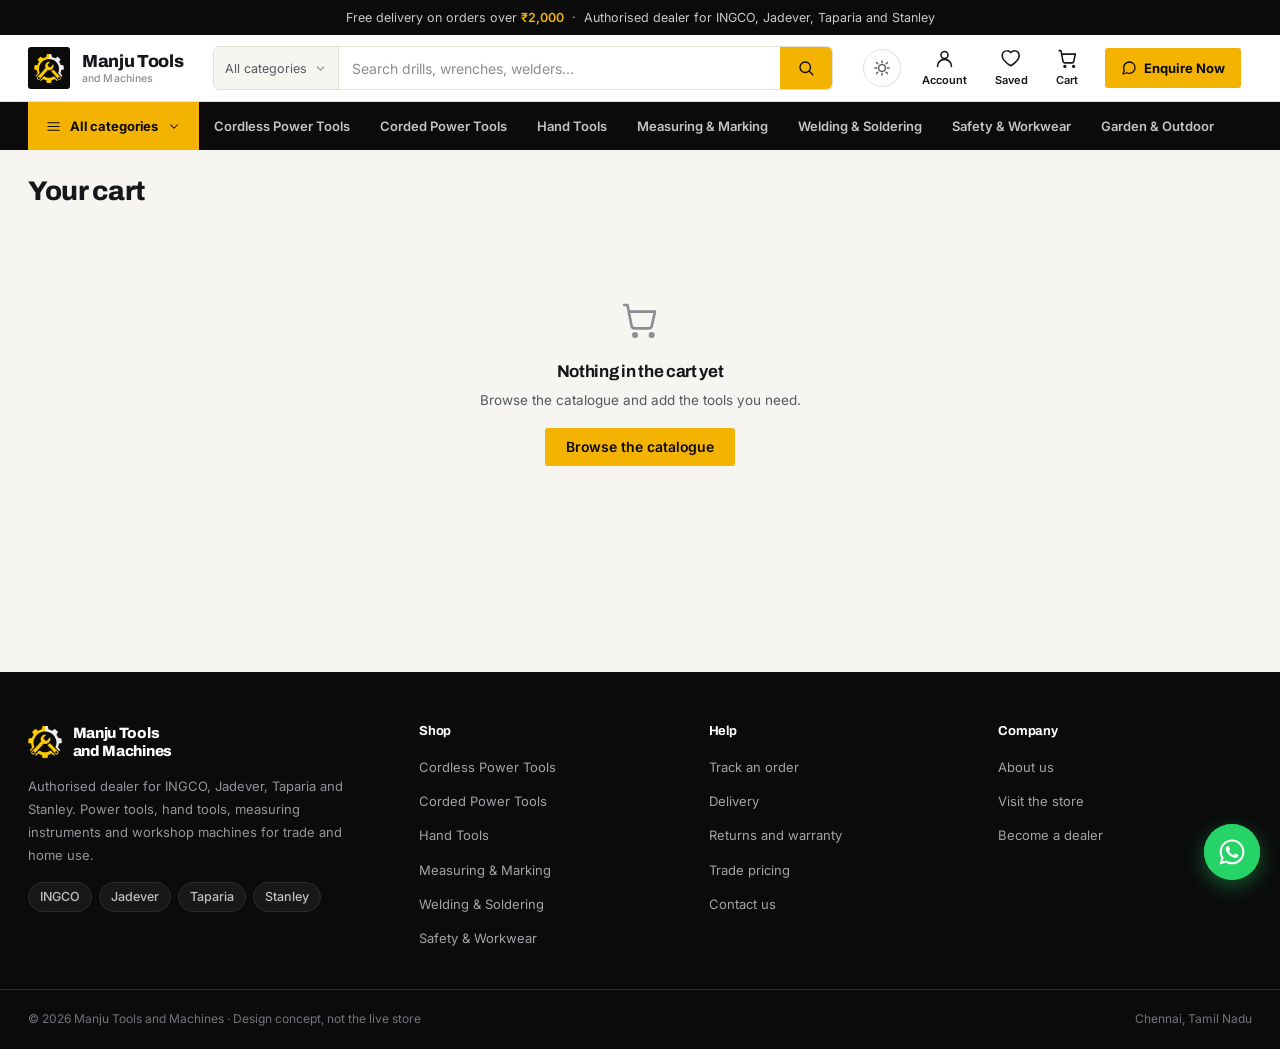
==== commit 383bd9a7: "fix" ====
--- a/cart.html
+++ b/cart.html
@@ -3,6 +3,19 @@
 <head>
 <meta charset="UTF-8">
 <meta name="viewport" content="width=device-width, initial-scale=1.0">
+<script>
+  // Applied inline, before first paint, so switching themes never
+  // flashes the wrong one for a frame. js/ui.js wires the toggle
+  // itself and keeps this in sync on click.
+  (function () {
+    try {
+      var saved = localStorage.getItem("mtm_theme");
+      if (saved === "dark" || saved === "light") {
+        document.documentElement.setAttribute("data-theme", saved);
+      }
+    } catch (e) {}
+  })();
+</script>
 <title>Your cart — Manju Tools and Machines</title>
 <meta name="description" content="Review the tools in your cart before checkout.">
 <link rel="preconnect" href="https://fonts.googleapis.com">
@@ -39,6 +52,10 @@
     </form>
 
     <div class="header-actions">
+      <button type="button" class="theme-toggle" id="themeToggle" aria-label="Switch to dark mode" aria-pressed="false">
+        <svg class="theme-icon-sun" viewBox="0 0 24 24" fill="none" stroke="currentColor" stroke-width="1.8" stroke-linecap="round" stroke-linejoin="round"><circle cx="12" cy="12" r="4.5"/><path d="M12 2.5v2.5M12 19v2.5M4.6 4.6l1.8 1.8M17.6 17.6l1.8 1.8M2.5 12h2.5M19 12h2.5M4.6 19.4l1.8-1.8M17.6 6.4l1.8-1.8"/></svg>
+        <svg class="theme-icon-moon" viewBox="0 0 24 24" fill="none" stroke="currentColor" stroke-width="1.8" stroke-linecap="round" stroke-linejoin="round"><path d="M20 14.5A8.5 8.5 0 1 1 9.5 4a7 7 0 0 0 10.5 10.5z"/></svg>
+      </button>
       <a href="#" class="header-action">
         <svg viewBox="0 0 24 24" fill="none" stroke="currentColor" stroke-width="1.8" stroke-linecap="round" stroke-linejoin="round"><circle cx="12" cy="8" r="4"/><path d="M4 21c0-4.4 3.6-8 8-8s8 3.6 8 8"/></svg>
         <span class="hide-mobile">Account</span>
--- a/css/base.css
+++ b/css/base.css
@@ -17,6 +17,12 @@
   --line: #E2E0D9;
   --line-soft: #EDEBE5;
   --line-dark: #2B2C30;
+  /* Foreground color for elements that are always dark regardless of
+     site theme (header nav bar, footer, hero, dark buttons/banners).
+     Deliberately NOT theme-dependent -- kept separate from --white,
+     which does change with theme (it's the card/surface color). */
+  --on-dark: #FFFFFF;
+  --on-dark-soft: #ADADB2;
 
   --text: #16171A;
   --text-soft: #56585E;
@@ -49,6 +55,56 @@
   --header-h: 66px;
   --ease: cubic-bezier(.4, 0, .2, 1);
 }
+
+/* ---------- Dark theme ----------
+   Not an inversion: the dark background is a warm near-black (not
+   pure #000, easier on the eyes at night), cards become a raised
+   dark panel rather than staying white, and the illustration palette
+   gets its own values since --art-light was tuned to read against a
+   light card and would wash out against a dark one unchanged. Gold
+   stays gold — it already has strong contrast on dark and is the
+   brand color either way.
+------------------------------------------------------------------ */
+:root[data-theme="dark"] {
+  --gold: #F5B301;
+  --gold-hi: #FFCB47;
+  --gold-dark: #D89A00;
+  --ink: #0B0B0C;
+  --panel: #1C1D20;
+  --panel-2: #26272B;
+
+  --paper: #131315;
+  --paper-2: #1A1B1E;
+  --white: #1E1F22;
+  --line: #313236;
+  --line-soft: #26272A;
+  --line-dark: #37383C;
+
+  --text: #EEEDEB;
+  --text-soft: #ACADB2;
+  --text-faint: #797B81;
+
+  --green: #3CB86A;
+  --green-bg: #163024;
+  --amber: #E0A421;
+  --red: #E5564A;
+
+  --art-gold: #F5B301;
+  --art-dark: #3A3C42;
+  --art-metal: #8A8F98;
+  --art-light: #C4C8CE;
+  --art-black: #0A0A0B;
+
+  --sh-1: 0 1px 2px rgba(0,0,0,.3);
+  --sh-2: 0 2px 8px rgba(0,0,0,.35), 0 1px 2px rgba(0,0,0,.25);
+  --sh-3: 0 8px 28px rgba(0,0,0,.45);
+  --sh-pop: 0 16px 48px rgba(0,0,0,.55);
+}
+/* Hero already sits on a dark photo+gradient in both themes, so its
+   panel-based fallback colors don't need separate dark-mode values;
+   the same is true of the site header nav bar and footer, which are
+   --ink in both themes by design. */
+
 
 * { box-sizing: border-box; }
 html { -webkit-text-size-adjust: 100%; }
@@ -66,7 +122,7 @@
 h1, h2, h3, h4 {
   font-family: var(--font-display);
   margin: 0;
-  color: var(--ink);
+  color: var(--text);
   letter-spacing: -0.018em;
   line-height: 1.18;
 }
@@ -130,11 +186,11 @@
 .btn:active { transform: translateY(1px); }
 .btn--primary { background: var(--gold); color: var(--ink); }
 .btn--primary:hover { background: var(--gold-hi); }
-.btn--dark { background: var(--ink); color: var(--white); }
+.btn--dark { background: var(--ink); color: var(--on-dark); }
 .btn--dark:hover { background: #2A2B2F; }
 .btn--outline { background: transparent; border-color: var(--line); color: var(--text); }
 .btn--outline:hover { border-color: var(--ink); background: var(--white); }
-.btn--ghost-light { background: transparent; border-color: var(--line-dark); color: var(--white); }
+.btn--ghost-light { background: transparent; border-color: var(--line-dark); color: var(--on-dark); }
 .btn--ghost-light:hover { border-color: #565860; background: rgba(255,255,255,.04); }
 .btn--full { width: 100%; }
 .btn--lg { padding: 14px 24px; font-size: 15px; }
@@ -237,7 +293,7 @@
   bottom: 30px;
   transform: translate(-50%, 14px);
   background: var(--ink);
-  color: var(--white);
+  color: var(--on-dark);
   padding: 13px 22px;
   border-radius: var(--r);
   font-size: 13.5px;
@@ -283,9 +339,24 @@
   z-index: 800;
   transition: transform .16s var(--ease), box-shadow .16s var(--ease);
 }
+.whatsapp-fab::before {
+  content: "";
+  position: absolute;
+  inset: 0;
+  border-radius: 50%;
+  background: #25D366;
+  z-index: -1;
+  animation: fabShockwave 2.4s ease-out infinite;
+}
 .whatsapp-fab svg { width: 30px; height: 30px; }
 .whatsapp-fab:hover { transform: scale(1.06); box-shadow: 0 8px 26px rgba(37,211,102,.5), 0 2px 6px rgba(11,11,12,.15); }
 .whatsapp-fab:active { transform: scale(.97); }
+
+@keyframes fabShockwave {
+  0% { transform: scale(1); opacity: .55; }
+  70% { transform: scale(1.9); opacity: 0; }
+  100% { transform: scale(1.9); opacity: 0; }
+}
 
 /* Enquire fab: hidden on desktop (the header button covers it there).
    On mobile it sits as a circular icon button beside the WhatsApp
@@ -303,13 +374,23 @@
   box-shadow: var(--sh-pop);
   transition: transform .14s var(--ease);
 }
+.enquire-fab::before {
+  content: "";
+  position: absolute;
+  inset: 0;
+  border-radius: 50%;
+  background: var(--ink);
+  z-index: -1;
+  animation: fabShockwave 2.4s ease-out infinite;
+  animation-delay: 1.2s;
+}
 .enquire-fab svg { width: 22px; height: 22px; }
 .enquire-fab:active { transform: scale(.94); }
 
 @media (max-width: 780px) {
   .whatsapp-fab { right: 16px; bottom: 16px; width: 52px; height: 52px; }
   .whatsapp-fab svg { width: 27px; height: 27px; }
-  .enquire-fab { display: flex; right: 82px; bottom: 16px; width: 52px; height: 52px; }
+  .enquire-fab { display: flex; right: 16px; bottom: 84px; width: 52px; height: 52px; }
 }
 
 @media (max-width: 760px) {
--- a/css/layout.css
+++ b/css/layout.css
@@ -44,7 +44,7 @@
   font-weight: 800;
   font-size: 17.5px;
   line-height: 1.05;
-  color: var(--ink);
+  color: var(--text);
   letter-spacing: -0.02em;
 }
 .logo-text span {
@@ -62,7 +62,7 @@
   background: none;
   border: none;
   padding: 8px;
-  color: var(--ink);
+  color: var(--text);
   margin-left: -8px;
 }
 .nav-toggle svg { width: 22px; height: 22px; }
@@ -137,7 +137,7 @@
   font-family: inherit;
 }
 .dd-option:hover { background: var(--paper); }
-.dd-option.selected { background: var(--ink); color: var(--white); font-weight: 600; }
+.dd-option.selected { background: var(--ink); color: var(--on-dark); font-weight: 600; }
 
 /* Search-category dropdown: sits inside the search bar, borders match */
 .search-select.dd { border-right: 1px solid var(--line); }
@@ -180,6 +180,34 @@
 
 /* Header actions */
 .header-actions { display: flex; align-items: center; gap: 2px; flex-shrink: 0; }
+
+.theme-toggle {
+  position: relative;
+  display: flex;
+  align-items: center;
+  justify-content: center;
+  width: 38px;
+  height: 38px;
+  border-radius: 50%;
+  border: 1px solid var(--line);
+  background: var(--white);
+  color: var(--text-soft);
+  flex-shrink: 0;
+  margin-right: 6px;
+  transition: background .16s var(--ease), border-color .16s var(--ease), color .16s var(--ease);
+}
+.theme-toggle:hover { border-color: var(--text-faint); color: var(--text); }
+.theme-toggle svg {
+  position: absolute;
+  width: 18px;
+  height: 18px;
+  transition: opacity .18s var(--ease), transform .22s var(--ease);
+}
+.theme-icon-moon { opacity: 0; transform: rotate(-40deg) scale(.6); }
+.theme-icon-sun { opacity: 1; transform: rotate(0) scale(1); }
+:root[data-theme="dark"] .theme-icon-sun { opacity: 0; transform: rotate(40deg) scale(.6); }
+:root[data-theme="dark"] .theme-icon-moon { opacity: 1; transform: rotate(0) scale(1); }
+
 
 .enquire-btn {
   display: flex;
@@ -294,7 +322,7 @@
   transform-origin: center;
   transition: transform .16s var(--ease);
 }
-.cat-link:hover { color: var(--white); background: rgba(255,255,255,.06); }
+.cat-link:hover { color: var(--on-dark); background: rgba(255,255,255,.06); }
 .cat-link:hover::after { transform: scaleX(1); }
 .cat-link.active { color: var(--gold); }
 .cat-link.active::after { transform: scaleX(1); }
@@ -325,7 +353,7 @@
   font-family: var(--font-display);
   font-weight: 700;
   font-size: 13.5px;
-  color: var(--ink);
+  color: var(--text);
   margin-bottom: 11px;
   padding-bottom: 9px;
   border-bottom: 1px solid var(--line);
@@ -352,7 +380,7 @@
 }
 .mobile-drawer-head {
   background: var(--ink);
-  color: var(--white);
+  color: var(--on-dark);
   padding: 17px 20px;
   font-weight: 700;
   font-family: var(--font-display);
@@ -366,7 +394,7 @@
 .mobile-drawer-head button {
   background: none;
   border: none;
-  color: var(--white);
+  color: var(--on-dark);
   display: flex;
   padding: 4px;
 }
@@ -422,14 +450,14 @@
 .footer-brand-mark span {
   font-family: var(--font-display);
   font-weight: 800;
-  color: var(--white);
+  color: var(--on-dark);
   font-size: 15px;
   letter-spacing: -0.02em;
   line-height: 1.2;
 }
 .footer-desc { font-size: 13px; line-height: 1.75; color: #94949A; max-width: 330px; }
 .footer-col h4 {
-  color: var(--white);
+  color: var(--on-dark);
   font-size: 13px;
   margin-bottom: 15px;
   font-weight: 700;
--- a/css/components.css
+++ b/css/components.css
@@ -27,31 +27,51 @@
 
 /* ---------- Hero ----------
    The hero leads with the catalogue itself rather than a stat block:
-   a headline, a plain-language promise, and the tool illustrations
-   that carry the site's visual identity.
+   a headline, a plain-language promise, and a real photo of the
+   kind of tool wall this shop actually stocks.
 ------------------------------------------------- */
-.hero { background: var(--ink); color: var(--white); overflow: hidden; }
+.hero {
+  position: relative;
+  color: var(--on-dark);
+  overflow: hidden;
+  min-height: 460px;
+  display: flex;
+  align-items: center;
+}
+.hero-bg {
+  position: absolute;
+  inset: 0;
+  background-image:
+    linear-gradient(100deg, rgba(11,11,12,.96) 0%, rgba(11,11,12,.88) 32%, rgba(11,11,12,.55) 62%, rgba(11,11,12,.32) 100%),
+    linear-gradient(0deg, rgba(11,11,12,.55) 0%, rgba(11,11,12,0) 40%),
+    url("../images/hero-bg.jpg");
+  background-size: cover;
+  background-position: center 38%;
+  z-index: 0;
+}
 .hero-inner {
-  display: grid;
-  grid-template-columns: 1.05fr .95fr;
-  align-items: center;
-  gap: 48px;
-  padding: 60px 28px 64px;
-}
+  position: relative;
+  z-index: 1;
+  padding: 76px 28px 80px;
+  width: 100%;
+}
+.hero-content { max-width: 620px; }
 .hero h1 {
   font-size: clamp(30px, 4vw, 46px);
   font-weight: 800;
   line-height: 1.06;
   letter-spacing: -0.028em;
-  color: var(--white);
+  color: var(--on-dark);
   max-width: 15ch;
+  text-shadow: 0 2px 16px rgba(0,0,0,.35);
 }
 .hero p.lead {
   margin-top: 20px;
   font-size: 16px;
-  color: #ADADB2;
+  color: #D8D8DB;
   max-width: 46ch;
   line-height: 1.65;
+  text-shadow: 0 1px 8px rgba(0,0,0,.3);
 }
 .hero-cta-row { display: flex; gap: 12px; margin-top: 30px; flex-wrap: wrap; }
 
@@ -61,35 +81,17 @@
   gap: 10px 26px;
   margin-top: 36px;
   padding-top: 26px;
-  border-top: 1px solid var(--line-dark);
+  border-top: 1px solid rgba(255,255,255,.16);
 }
 .hero-assurance {
   display: flex;
   align-items: center;
   gap: 9px;
   font-size: 13px;
-  color: #ADADB2;
+  color: #E4E4E6;
+  text-shadow: 0 1px 6px rgba(0,0,0,.3);
 }
 .hero-assurance svg { width: 16px; height: 16px; color: var(--gold); flex-shrink: 0; }
-
-/* Hero tool wall — four illustrations on a dark grid */
-.hero-art {
-  display: grid;
-  grid-template-columns: 1fr 1fr;
-  gap: 12px;
-}
-.hero-art-cell {
-  background: var(--panel);
-  border: 1px solid var(--line-dark);
-  border-radius: var(--r-lg);
-  aspect-ratio: 1;
-  padding: 16px;
-  display: flex;
-  align-items: center;
-  justify-content: center;
-}
-.hero-art-cell:nth-child(2),
-.hero-art-cell:nth-child(3) { background: var(--panel-2); }
 
 /* ---------- Brand strip ---------- */
 .brand-strip { background: var(--ink); }
@@ -106,7 +108,7 @@
   font-family: var(--font-display);
   font-weight: 800;
   font-size: 16px;
-  color: var(--white);
+  color: var(--on-dark);
   letter-spacing: -0.01em;
 }
 .brand-strip-sub { font-size: 12.5px; color: #8E8E93; }
@@ -138,7 +140,7 @@
   font-family: var(--font-display);
   font-weight: 800;
   font-size: 17px;
-  color: var(--ink);
+  color: var(--text);
   letter-spacing: -0.02em;
 }
 
@@ -157,12 +159,12 @@
 }
 .cat-card:hover { border-color: var(--ink); box-shadow: var(--sh-2); transform: translateY(-2px); }
 .cat-card-icon {
-  width: 44px;
-  height: 44px;
-  border-radius: var(--r-sm);
+  width: 80px;
+  height: 80px;
+  border-radius: var(--r);
   background: var(--paper);
   flex-shrink: 0;
-  padding: 8px;
+  padding: 12px;
   display: flex;
   align-items: center;
   justify-content: center;
@@ -282,7 +284,7 @@
   font-family: var(--font-display);
   font-weight: 800;
   font-size: 17px;
-  color: var(--ink);
+  color: var(--text);
   letter-spacing: -0.02em;
 }
 .price-mrp { font-size: 12px; color: var(--text-faint); text-decoration: line-through; }
@@ -316,7 +318,7 @@
   display: flex;
   align-items: center;
   justify-content: center;
-  color: var(--ink);
+  color: var(--text);
   z-index: 5;
   transition: opacity .16s var(--ease), transform .12s var(--ease), border-color .16s var(--ease);
 }
@@ -349,9 +351,9 @@
   overflow: hidden;
 }
 .promo-banner--gold { background: var(--gold); color: var(--ink); }
-.promo-banner--dark { background: var(--ink); color: var(--white); }
+.promo-banner--dark { background: var(--ink); color: var(--on-dark); }
 .promo-banner h3 { font-size: 21px; font-weight: 800; }
-.promo-banner--dark h3 { color: var(--white); }
+.promo-banner--dark h3 { color: var(--on-dark); }
 .promo-banner p { font-size: 13.5px; opacity: .82; max-width: 34ch; line-height: 1.6; }
 .promo-banner .btn { margin-top: 12px; align-self: flex-start; }
 .promo-art {
@@ -402,8 +404,8 @@
   overflow: hidden;
 }
 .contact-card-main { padding: 40px; }
-.contact-card-main h2 { color: var(--white); font-size: 24px; font-weight: 800; margin-bottom: 12px; }
-.contact-card-main > p { color: #ADADB2; font-size: 14px; line-height: 1.65; max-width: 46ch; margin-bottom: 26px; }
+.contact-card-main h2 { color: var(--on-dark); font-size: 24px; font-weight: 800; margin-bottom: 12px; }
+.contact-card-main > p { color: var(--on-dark-soft); font-size: 14px; line-height: 1.65; max-width: 46ch; margin-bottom: 26px; }
 .contact-quick-row { display: flex; gap: 12px; flex-wrap: wrap; margin-bottom: 22px; }
 .contact-quick-item {
   display: flex;
@@ -418,7 +420,7 @@
   min-width: 200px;
 }
 .contact-quick-item:hover { border-color: var(--gold); background: var(--panel-2); }
-.contact-quick-item b { display: block; color: var(--white); font-size: 14px; font-weight: 700; }
+.contact-quick-item b { display: block; color: var(--on-dark); font-size: 14px; font-weight: 700; }
 .contact-quick-item span span { display: block; color: #8E8E93; font-size: 12px; margin-top: 2px; }
 .contact-quick-icon {
   width: 38px;
@@ -432,14 +434,14 @@
   flex-shrink: 0;
 }
 .contact-quick-icon svg { width: 19px; height: 19px; }
-.contact-quick-icon--whatsapp { background: #25D366; color: var(--white); }
+.contact-quick-icon--whatsapp { background: #25D366; color: var(--on-dark); }
 
 .contact-card-service {
   background: var(--panel);
   padding: 40px 36px;
   border-left: 1px solid var(--line-dark);
 }
-.contact-card-service h3 { color: var(--white); font-size: 16px; font-weight: 700; margin-bottom: 10px; }
+.contact-card-service h3 { color: var(--on-dark); font-size: 16px; font-weight: 700; margin-bottom: 10px; }
 .contact-card-service > p { color: #9C9C9F; font-size: 13px; line-height: 1.65; margin-bottom: 18px; }
 .contact-service-list { display: flex; flex-direction: column; gap: 10px; }
 .contact-service-list li {
@@ -480,9 +482,9 @@
   flex-shrink: 0;
 }
 .contact-info-icon svg { width: 22px; height: 22px; }
-.contact-info-icon--whatsapp { background: #25D366; color: var(--white); }
+.contact-info-icon--whatsapp { background: #25D366; color: var(--on-dark); }
 .contact-info-block h3 { font-size: 13px; font-weight: 700; color: var(--text-faint); text-transform: none; margin-bottom: 4px; }
-.contact-info-value { display: block; font-size: 15.5px; font-weight: 700; color: var(--ink); margin-bottom: 3px; }
+.contact-info-value { display: block; font-size: 15.5px; font-weight: 700; color: var(--text); margin-bottom: 3px; }
 a.contact-info-value:hover { color: var(--gold-dark); }
 .contact-info-block p { font-size: 12.5px; color: var(--text-soft); line-height: 1.5; }
 
@@ -552,7 +554,7 @@
   border-top: 1px solid var(--line);
 }
 .trust-item { display: flex; gap: 13px; align-items: flex-start; }
-.trust-item svg { width: 24px; height: 24px; color: var(--ink); flex-shrink: 0; margin-top: 1px; }
+.trust-item svg { width: 24px; height: 24px; color: var(--text); flex-shrink: 0; margin-top: 1px; }
 .trust-item b { display: block; font-size: 13.5px; margin-bottom: 3px; }
 .trust-item span { font-size: 12.5px; color: var(--text-soft); line-height: 1.5; }
 
@@ -650,7 +652,7 @@
   height: 18px;
   border-radius: 50%;
   background: var(--white);
-  border: 2.5px solid var(--ink);
+  border: 2.5px solid var(--text);
   cursor: grab;
   margin-top: 7px;
   box-shadow: 0 1px 3px rgba(11,11,12,.2);
@@ -664,7 +666,7 @@
   height: 18px;
   border-radius: 50%;
   background: var(--white);
-  border: 2.5px solid var(--ink);
+  border: 2.5px solid var(--text);
   cursor: grab;
   box-shadow: 0 1px 3px rgba(11,11,12,.2);
 }
@@ -692,7 +694,7 @@
   text-decoration: underline;
   text-underline-offset: 2px;
 }
-.clear-filters:hover { color: var(--ink); }
+.clear-filters:hover { color: var(--text); }
 
 .shop-toolbar {
   display: flex;
@@ -711,7 +713,7 @@
   align-items: center;
   gap: 7px;
   background: var(--ink);
-  color: var(--white);
+  color: var(--on-dark);
   padding: 6px 8px 6px 12px;
   border-radius: 100px;
   font-size: 12.5px;
@@ -865,7 +867,7 @@
   border-top: 1px solid var(--line-soft);
 }
 .buy-box-note + .buy-box-note { margin-top: 12px; padding-top: 12px; }
-.buy-box-note svg { width: 16px; height: 16px; flex-shrink: 0; margin-top: 1px; color: var(--ink); }
+.buy-box-note svg { width: 16px; height: 16px; flex-shrink: 0; margin-top: 1px; color: var(--text); }
 
 /* ---------- Tabs ---------- */
 .tab-bar { display: flex; border-bottom: 1px solid var(--line); margin: 46px 0 26px; gap: 28px; }
@@ -880,7 +882,7 @@
   transition: color .14s var(--ease);
 }
 .tab-btn:hover { color: var(--text-soft); }
-.tab-btn.active { color: var(--ink); border-bottom-color: var(--gold); }
+.tab-btn.active { color: var(--text); border-bottom-color: var(--gold); }
 .tab-panel { display: none; }
 .tab-panel.active { display: block; }
 .prose { max-width: 62ch; font-size: 13.5px; color: var(--text-soft); line-height: 1.8; }
@@ -975,7 +977,7 @@
   padding-top: 16px;
   font-size: 17px;
   font-weight: 800;
-  color: var(--ink);
+  color: var(--text);
   font-family: var(--font-display);
   letter-spacing: -0.02em;
 }
@@ -1007,8 +1009,8 @@
 }
 @media (max-width: 1000px) {
   .cat-grid, .product-grid { grid-template-columns: repeat(3, 1fr); }
-  .hero-inner { grid-template-columns: 1fr; padding: 44px 20px 48px; gap: 36px; }
-  .hero-art { max-width: 380px; }
+  .hero-inner { padding: 48px 20px 52px; }
+  .hero { min-height: 400px; }
   .shop-layout { grid-template-columns: 1fr; }
   .filter-panel { display: none; }
   .filter-panel.open {
@@ -1030,7 +1032,7 @@
     align-items: center;
     gap: 9px;
     background: var(--ink);
-    color: var(--white);
+    color: var(--on-dark);
     padding: 13px 24px;
     border-radius: 100px;
     font-weight: 600;
@@ -1048,6 +1050,12 @@
   .section { padding-top: 40px; padding-bottom: 40px; }
 }
 @media (max-width: 680px) {
+  .hero-bg {
+    background-image:
+      linear-gradient(180deg, rgba(11,11,12,.9) 0%, rgba(11,11,12,.82) 55%, rgba(11,11,12,.6) 100%),
+      url("../images/hero-bg.jpg");
+    background-position: center 30%;
+  }
   .cat-grid, .product-grid { grid-template-columns: repeat(2, 1fr); gap: 12px; }
   .brand-grid { grid-template-columns: repeat(2, 1fr); }
   .rail .product-card { min-width: 172px; max-width: 172px; }
@@ -1055,8 +1063,8 @@
   .product-card-body { padding: 11px 12px 12px; gap: 5px; }
   .product-card-name { font-size: 13px; min-height: 35px; }
   .price-now { font-size: 16px; }
-  .cat-card { padding: 16px 14px; gap: 10px; }
-  .cat-card-icon { width: 40px; height: 40px; padding: 7px; }
+  .cat-card { padding: 16px 14px; gap: 12px; }
+  .cat-card-icon { width: 60px; height: 60px; padding: 9px; }
   .section { padding-top: 32px; padding-bottom: 32px; }
   .section-head h2 { font-size: 20px; }
   .page-head h1 { font-size: 22px; }
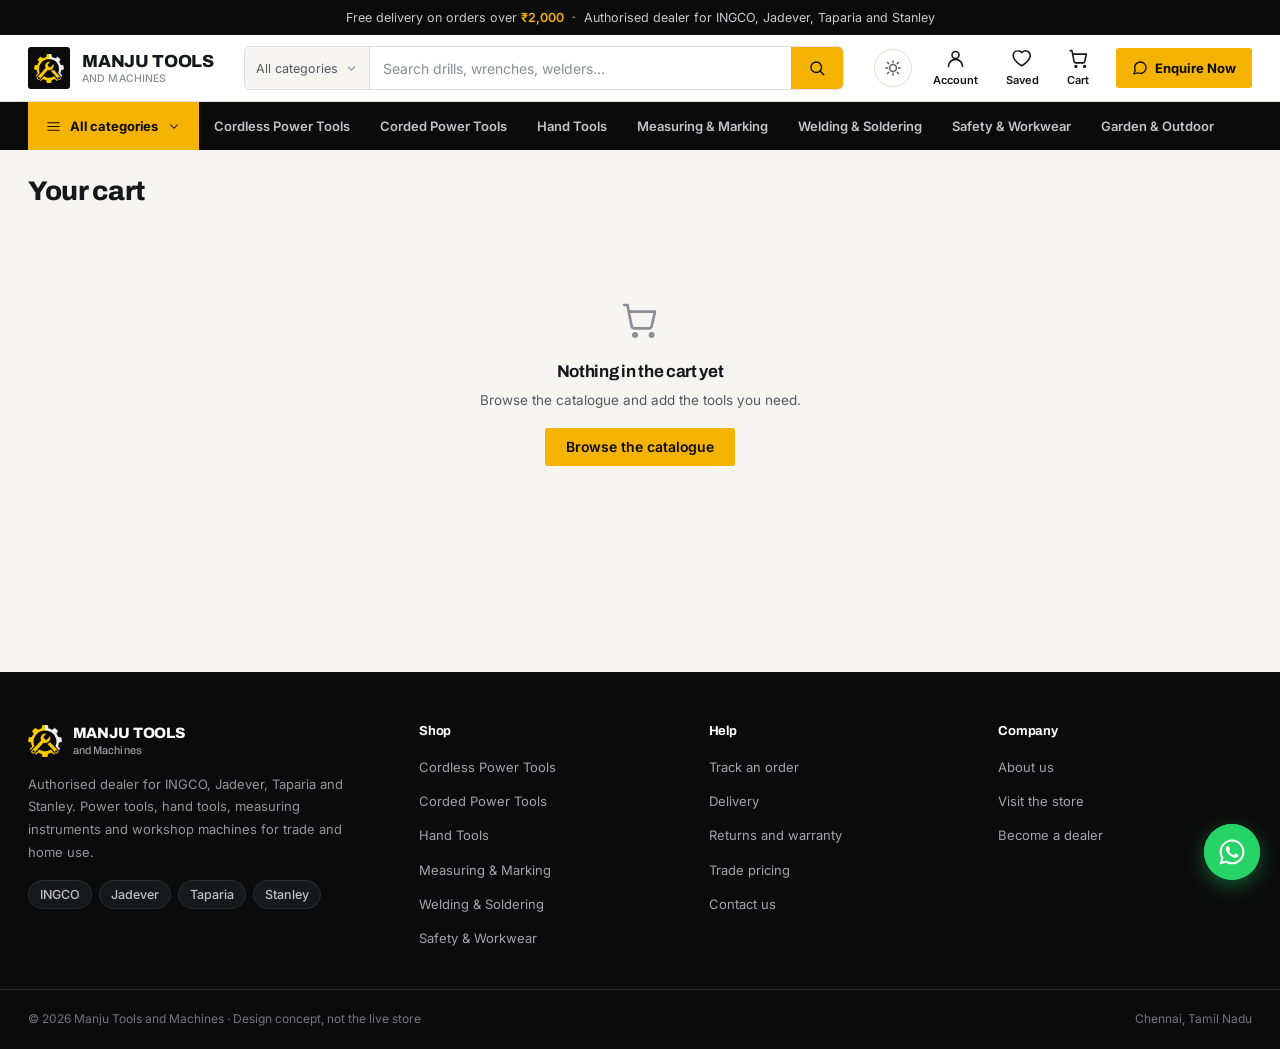
==== commit f90f47d1: "fix" ====
--- a/cart.html
+++ b/cart.html
@@ -136,7 +136,7 @@
     <div>
       <div class="footer-brand-mark">
         <img src="images/logo-mark.png" alt="">
-        <span>Manju Tools<br>and Machines</span>
+        <span>Manju Tools<span class="footer-brand-sub">and Machines</span></span>
       </div>
       <p class="footer-desc">Authorised dealer for INGCO, Jadever, Taparia and Stanley. Power tools, hand tools, measuring instruments and workshop machines for trade and home use.</p>
       <div class="footer-brands">
--- a/css/base.css
+++ b/css/base.css
@@ -106,7 +106,10 @@
    --ink in both themes by design. */
 
 
-* { box-sizing: border-box; }
+* {
+  box-sizing: border-box;
+  -webkit-tap-highlight-color: transparent;
+}
 html { -webkit-text-size-adjust: 100%; }
 body {
   margin: 0;
--- a/css/layout.css
+++ b/css/layout.css
@@ -45,7 +45,8 @@
   font-size: 17.5px;
   line-height: 1.05;
   color: var(--text);
-  letter-spacing: -0.02em;
+  letter-spacing: -0.01em;
+  text-transform: uppercase;
 }
 .logo-text span {
   display: block;
@@ -452,8 +453,18 @@
   font-weight: 800;
   color: var(--on-dark);
   font-size: 15px;
-  letter-spacing: -0.02em;
+  letter-spacing: -0.01em;
   line-height: 1.2;
+  text-transform: uppercase;
+}
+.footer-brand-mark span.footer-brand-sub {
+  display: block;
+  font-weight: 500;
+  font-size: 11px;
+  color: #9C9C9F;
+  text-transform: none;
+  letter-spacing: 0.01em;
+  margin-top: 2px;
 }
 .footer-desc { font-size: 13px; line-height: 1.75; color: #94949A; max-width: 330px; }
 .footer-col h4 {
--- a/css/components.css
+++ b/css/components.css
@@ -464,7 +464,7 @@
 /* ---------- Contact page ---------- */
 .contact-layout {
   display: grid;
-  grid-template-columns: .8fr 1.2fr;
+  grid-template-columns: 1.2fr .8fr;
   gap: 40px;
   padding-bottom: 8px;
 }
@@ -498,16 +498,17 @@
 .contact-form-sub { font-size: 13px; color: var(--text-soft); margin-bottom: 22px; }
 .form-row { display: grid; grid-template-columns: 1fr 1fr; gap: 14px; margin-bottom: 14px; }
 .form-row-single { display: block; margin-bottom: 14px; }
-.contact-form-card label {
+.contact-form-card label,
+.form-label {
   display: flex;
   flex-direction: column;
   gap: 6px;
   font-size: 12.5px;
   font-weight: 600;
   color: var(--text-soft);
+  margin-bottom: 6px;
 }
 .contact-form-card input,
-.contact-form-card select,
 .contact-form-card textarea {
   border: 1px solid var(--line);
   border-radius: var(--r-sm);
@@ -517,11 +518,29 @@
   color: var(--text);
   background: var(--white);
   resize: vertical;
+  width: 100%;
 }
 .contact-form-card input:focus,
-.contact-form-card select:focus,
 .contact-form-card textarea:focus { outline: none; border-color: var(--ink); }
 .contact-form-note { font-size: 11.5px; color: var(--text-faint); margin-top: 12px; text-align: center; }
+
+/* Enquiry topic dropdown: same bordered-field look as the rest of
+   the form, rather than the pill style used in the header/toolbar. */
+#enquiryTopicSelect.dd { width: 100%; }
+#enquiryTopicSelect .dd-trigger {
+  width: 100%;
+  justify-content: space-between;
+  border: 1px solid var(--line);
+  border-radius: var(--r-sm);
+  padding: 10px 12px;
+  font-size: 13.5px;
+  color: var(--text);
+  background: var(--white);
+  font-family: inherit;
+}
+#enquiryTopicSelect .dd-trigger:hover { border-color: var(--text-faint); }
+#enquiryTopicSelect.open .dd-trigger { border-color: var(--ink); }
+#enquiryTopicSelect .dd-panel { min-width: 100%; }
 
 .service-enquiry-banner {
   background: var(--paper-2);
